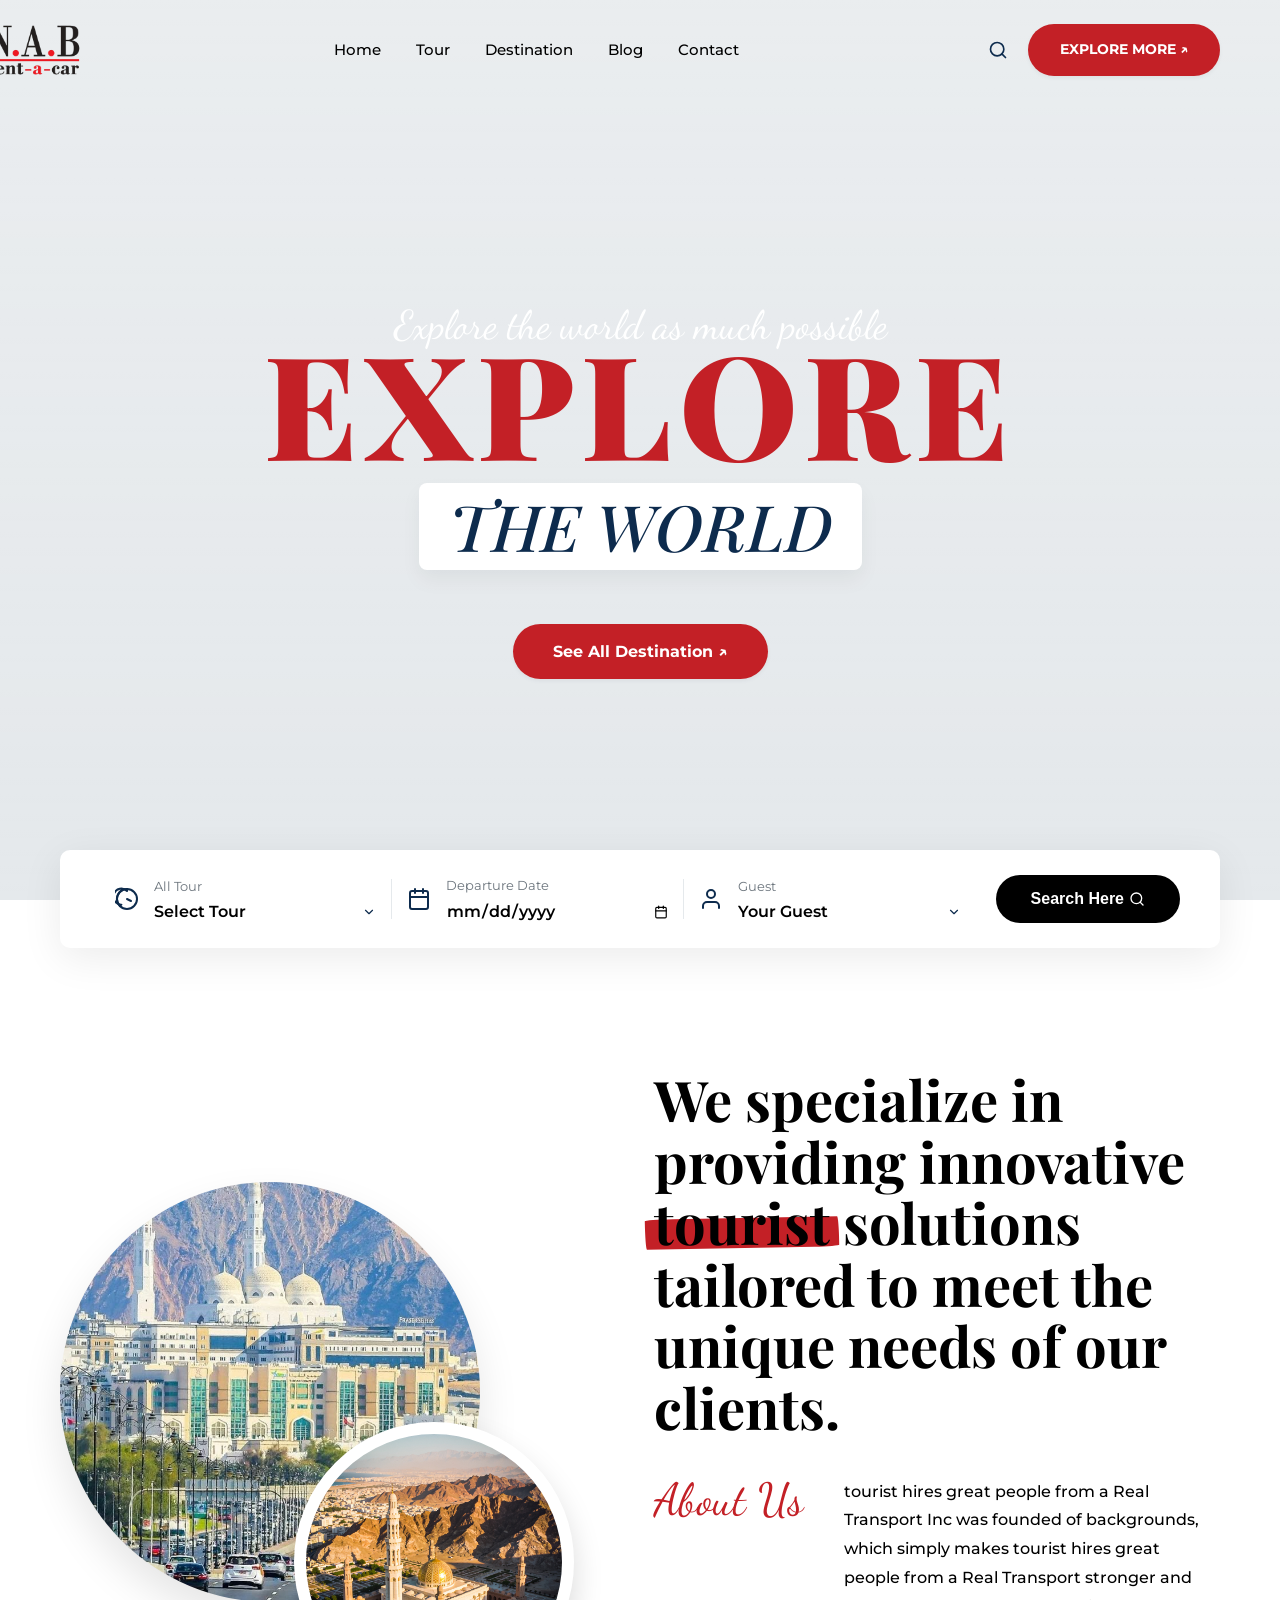
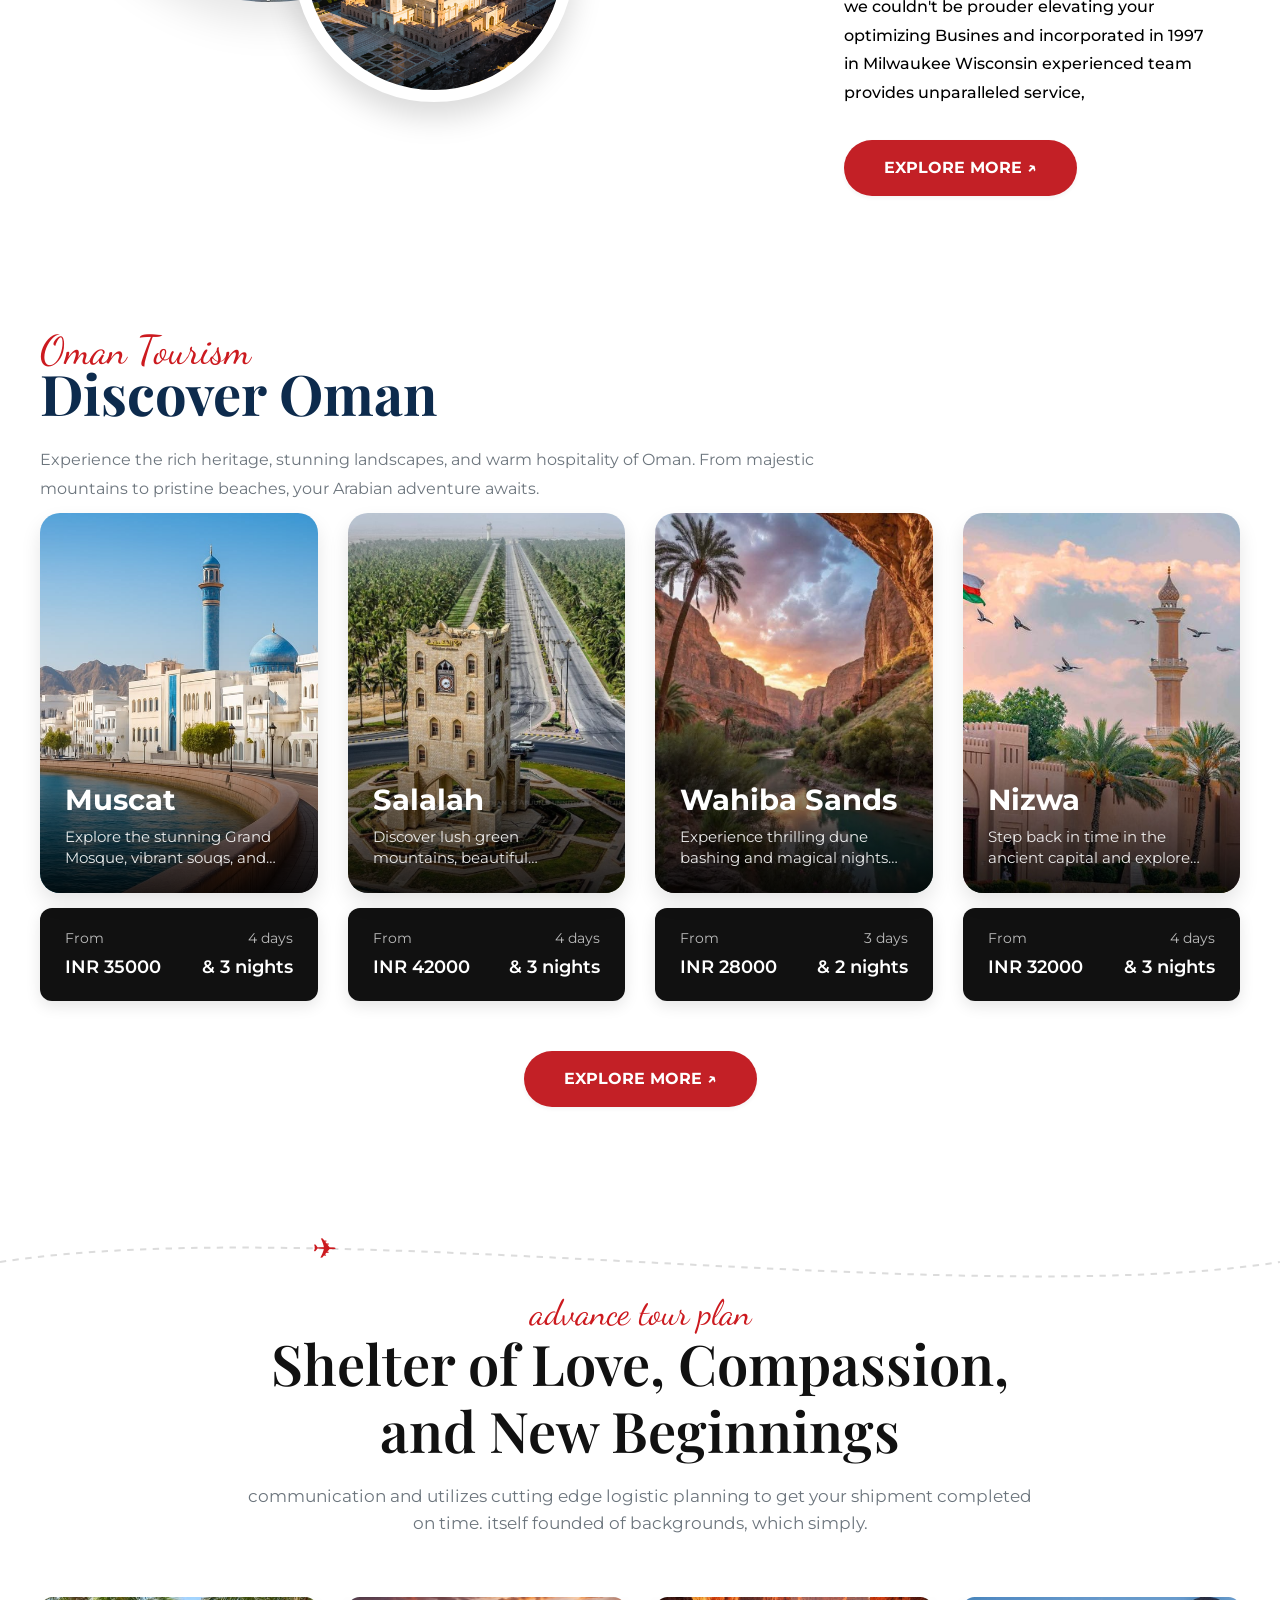
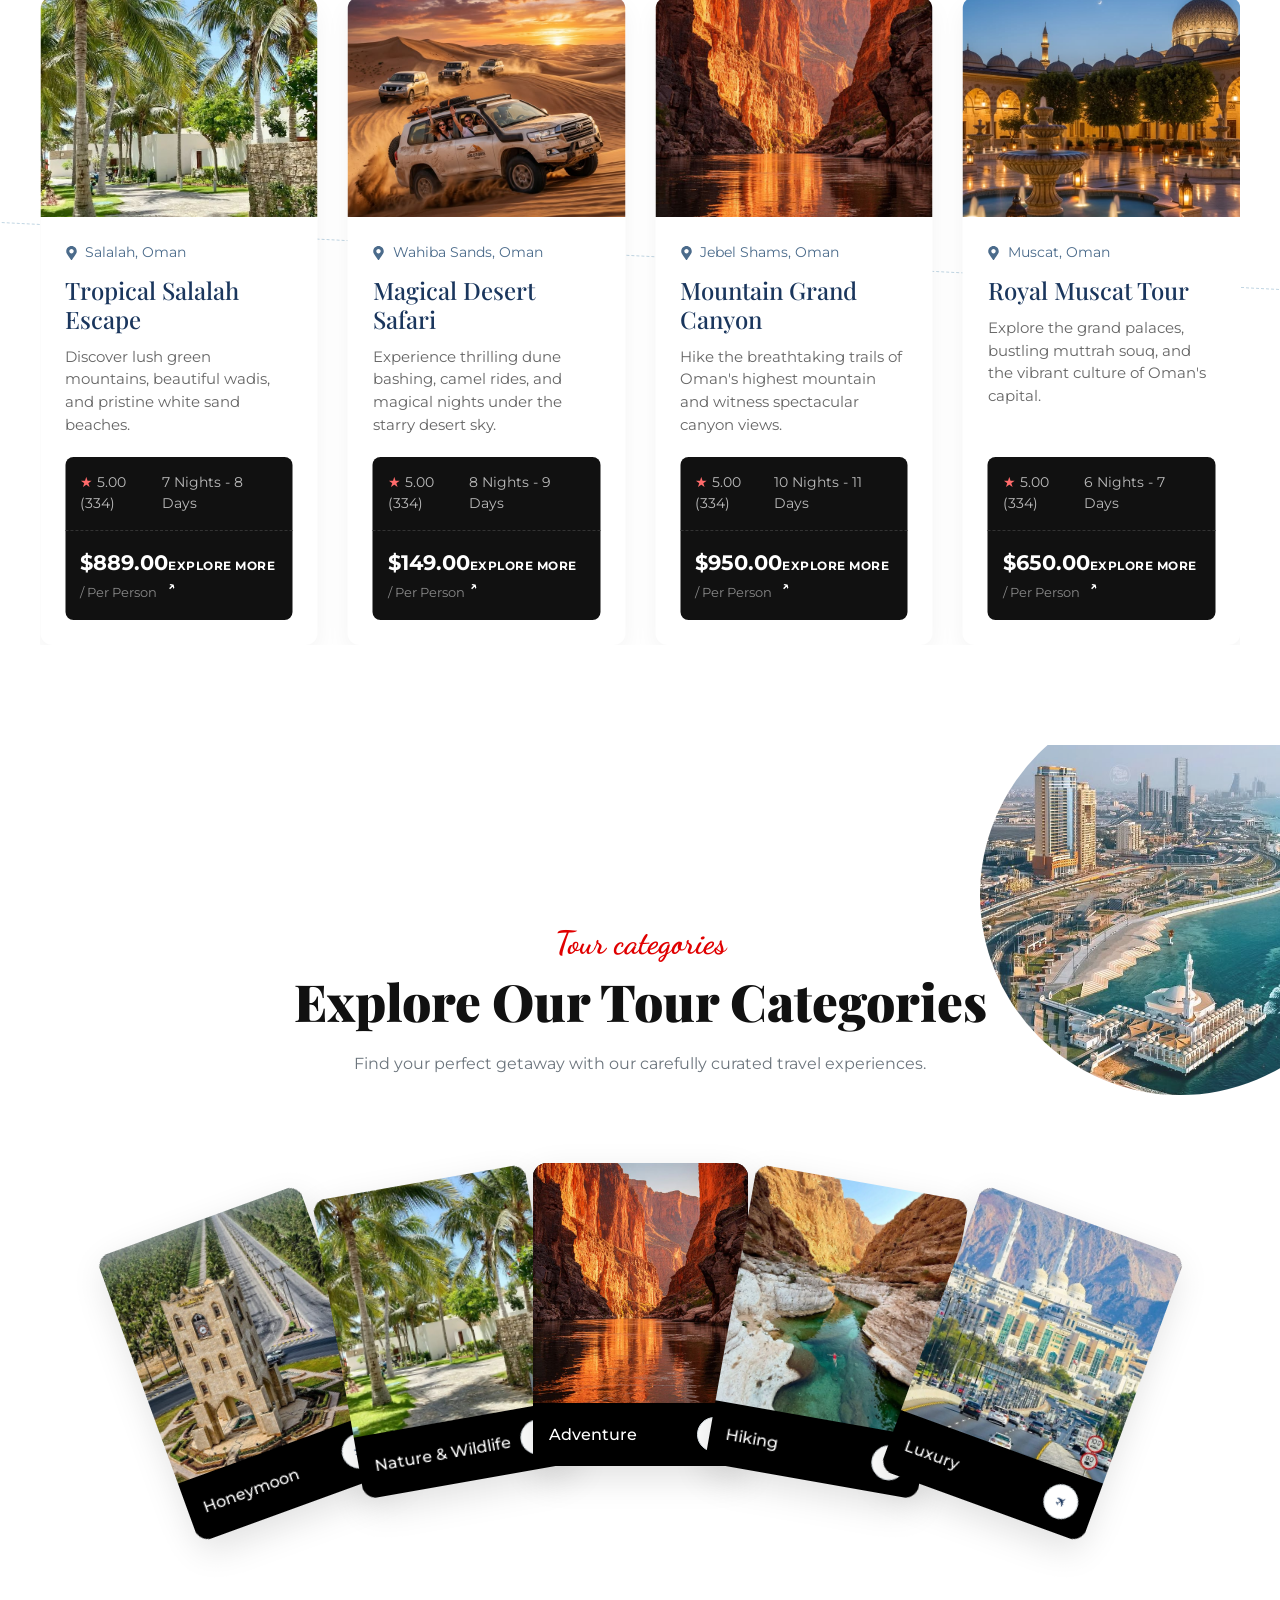
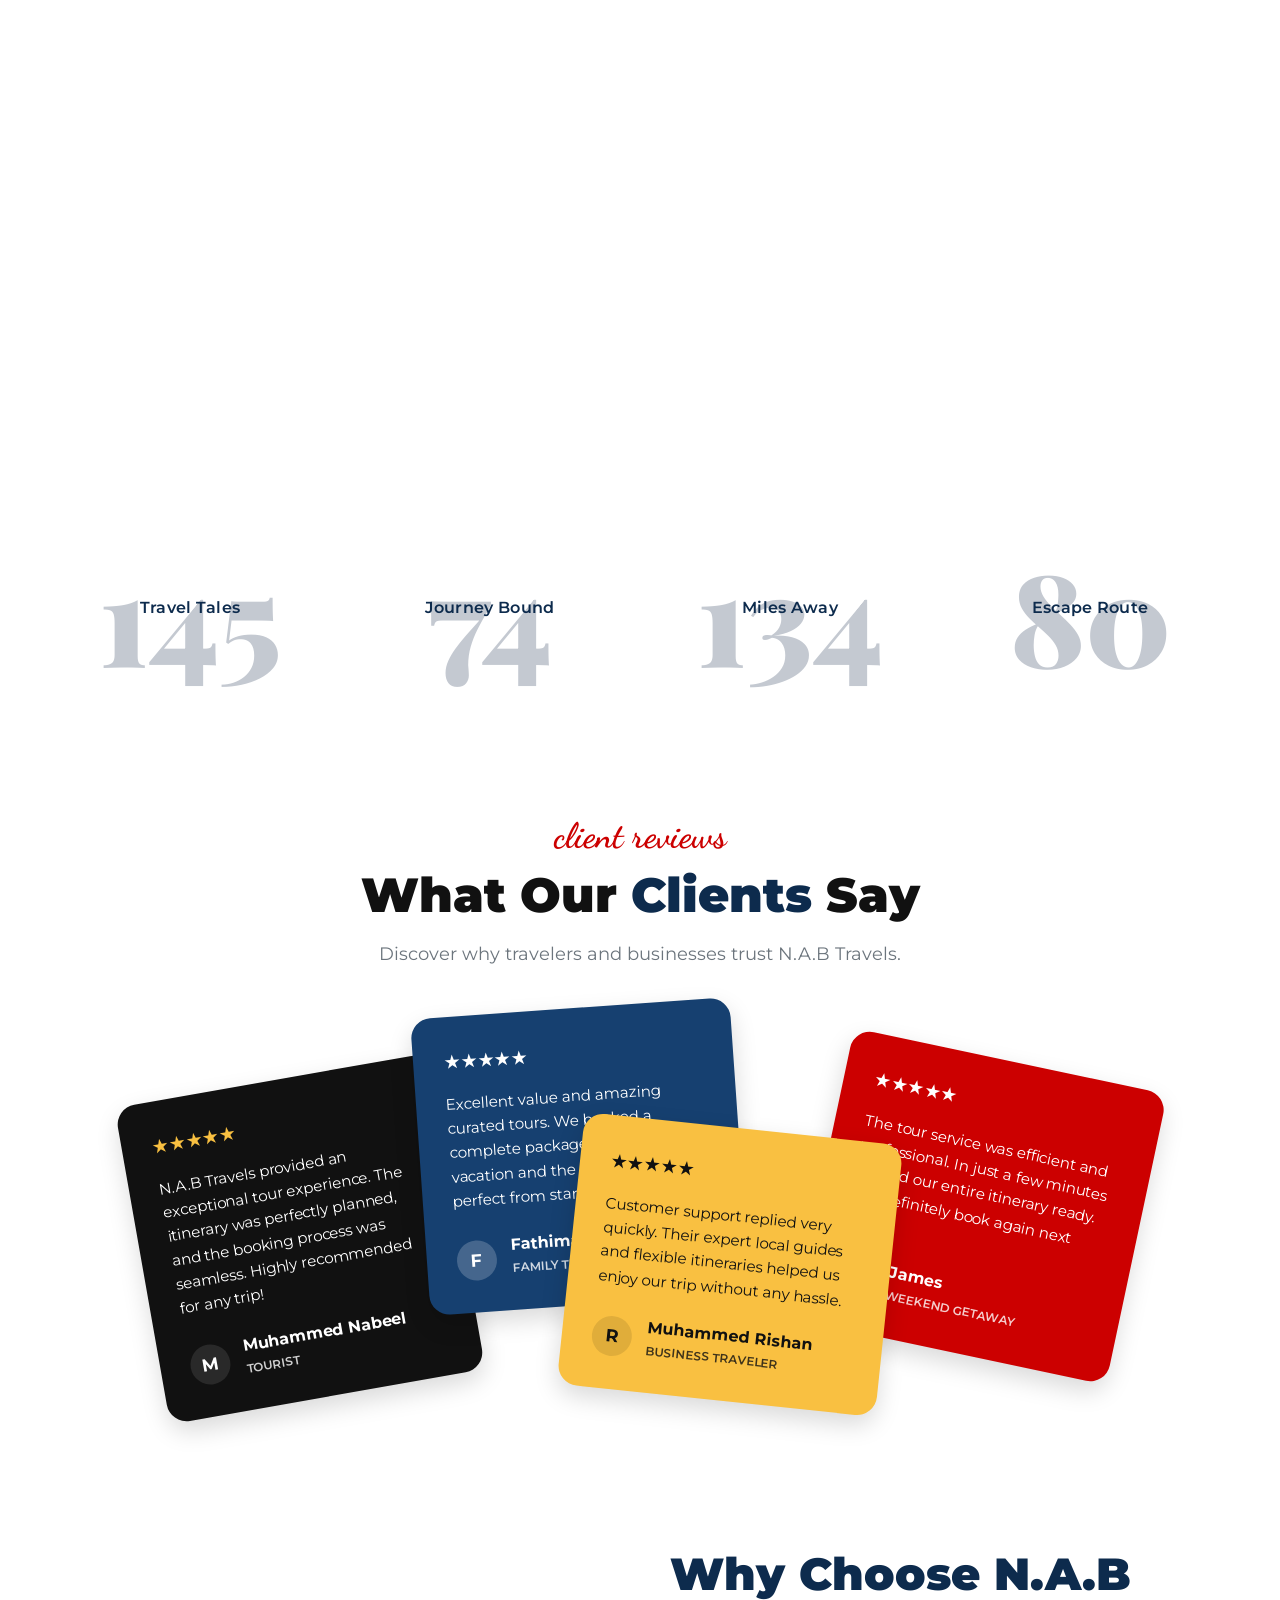
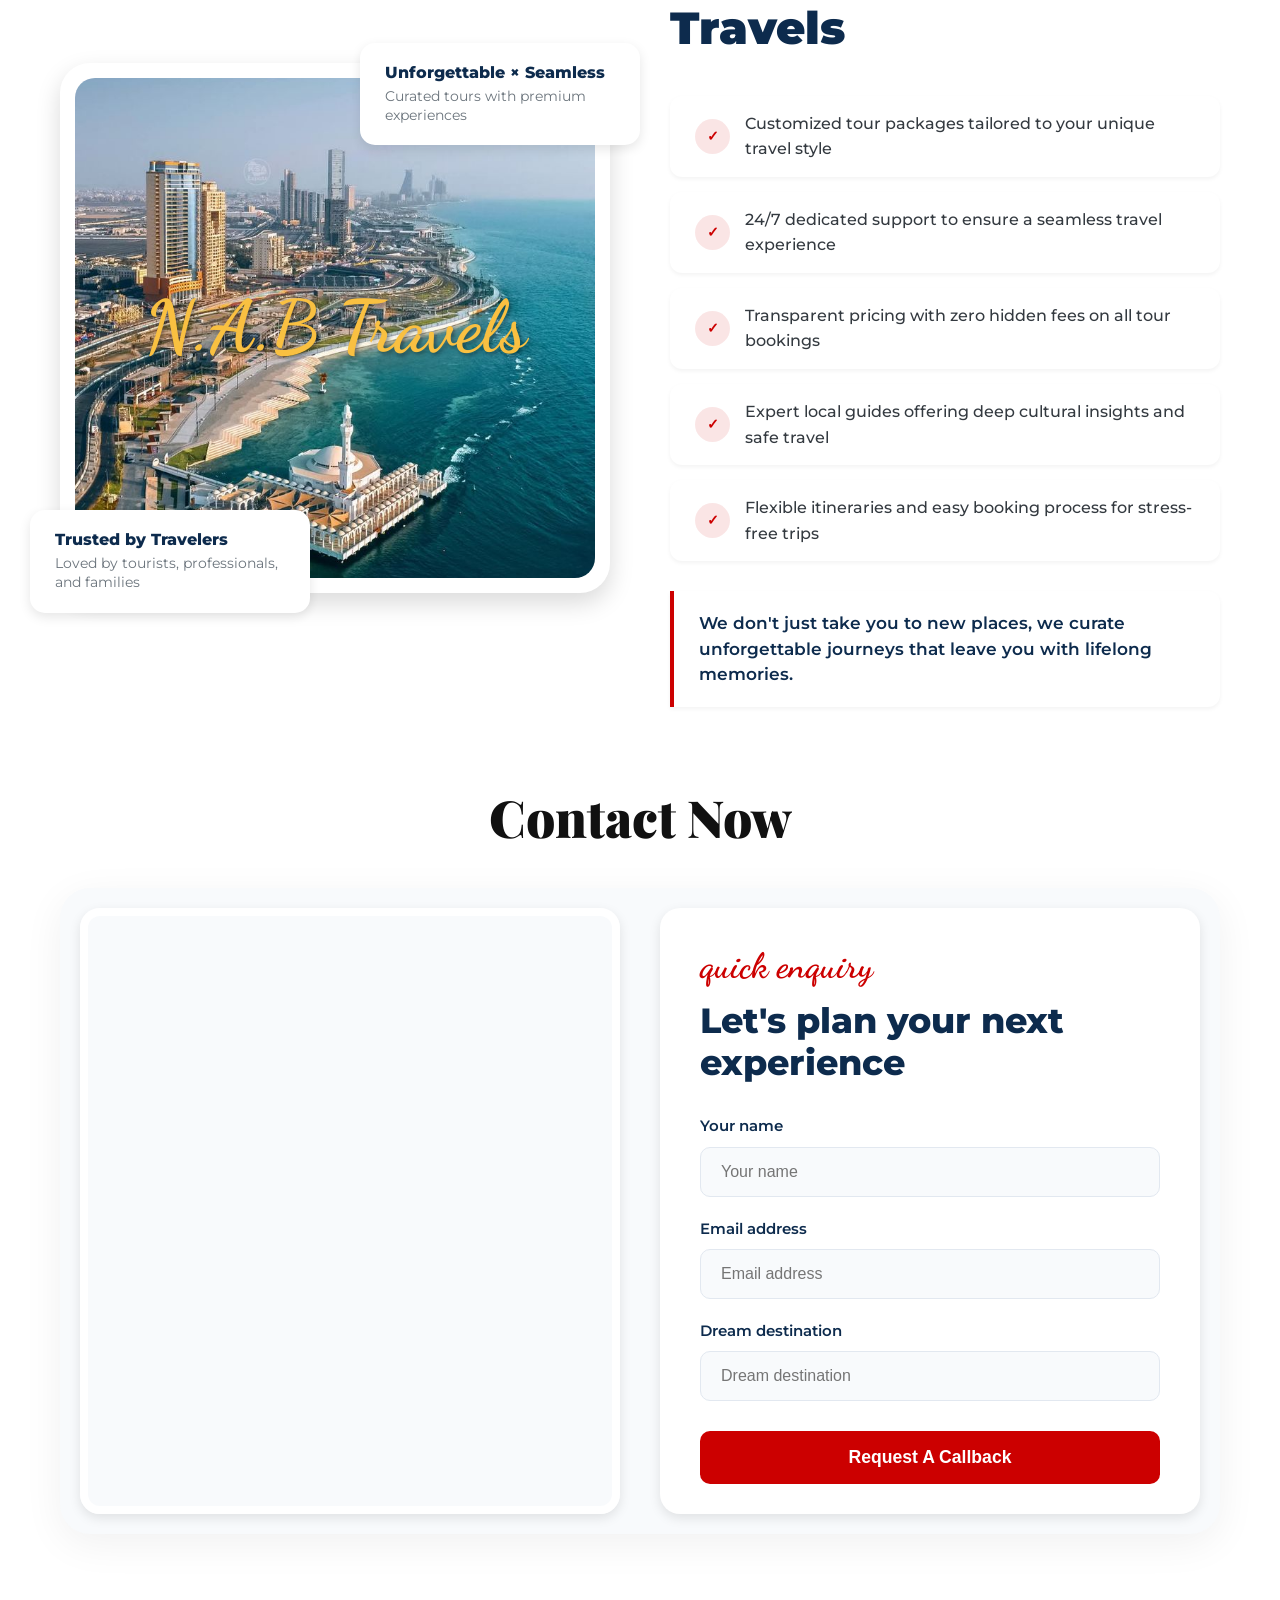
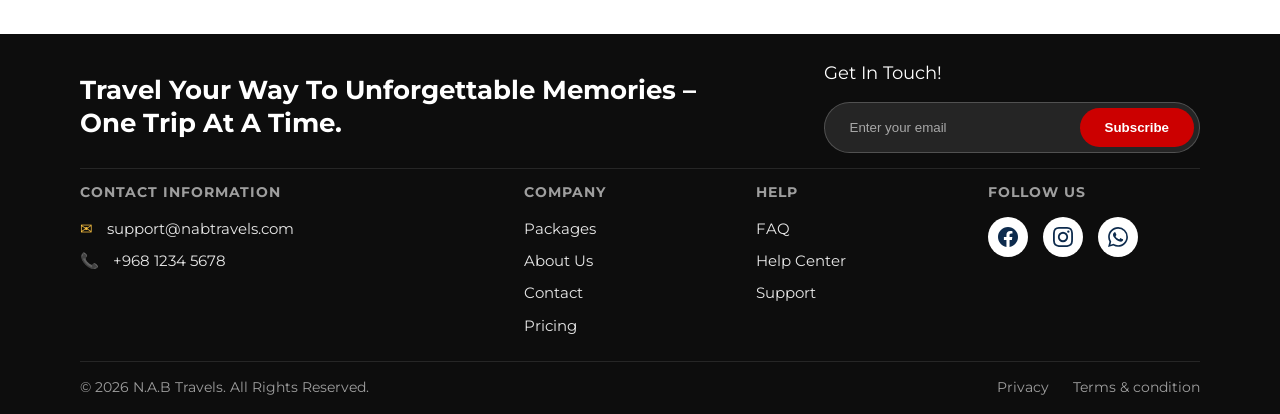
==== index.html @ 7db88192 "Initial commit" ====
<!DOCTYPE html>
<html lang="en">

<head>
    <meta charset="UTF-8">
    <meta name="viewport" content="width=device-width, initial-scale=1.0">
    <title>N.A.B Rent-A-Car | Premium Car Rentals</title>
    <meta name="description" content="N.A.B Rent-A-Car provides premium and reliable vehicle rental services.">

    <!-- Google Fonts -->
    <link rel="preconnect" href="https://fonts.googleapis.com">
    <link rel="preconnect" href="https://fonts.gstatic.com" crossorigin>
    <link
        href="https://fonts.googleapis.com/css2?family=Dancing+Script:wght@700&family=Playfair+Display:wght@700;900&family=Montserrat:wght@400;500;600;700;800&display=swap"
        rel="stylesheet">

    <!-- Custom CSS -->
    <link rel="stylesheet" href="https://cdn.jsdelivr.net/npm/swiper@11/swiper-bundle.min.css" />
    <link rel="stylesheet" href="style.css">
</head>

<body>

    <!-- Preloader -->
    <div id="preloader" class="preloader">
        <div class="preloader-content">
            <div class="plane-container">
                <!-- Place your real airplane image here and name it plane.png -->
                <img src="video/image/air.png" alt="Landing Plane" class="landing-plane">
            </div>
            <h2 class="model-text"><span class="text-red">NAB</span> <span class="text-black">TRAVELS</span></h2>
            <div class="loader-line"></div>
        </div>
    </div>

    <!-- Navigation -->
    <nav class="navbar" id="navbar">
        <div class="container nav-container">
            <a href="#home" class="logo">
                <img src="video/image/nab logo.png" alt="NAB Logo" class="logo-img">
            </a>

            <ul class="nav-links">
                <li><a href="#home">Home</a></li>
                <li><a href="#tour">Tour</a></li>
                <li><a href="#destination">Destination</a></li>
                <li><a href="#blog">Blog</a></li>
                <li><a href="#contact">Contact</a></li>
            </ul>

            <div class="nav-actions">
                <button class="search-icon" aria-label="Search">
                    <svg viewBox="0 0 24 24" width="20" height="20" stroke="currentColor" stroke-width="2" fill="none"
                        stroke-linecap="round" stroke-linejoin="round">
                        <circle cx="11" cy="11" r="8"></circle>
                        <line x1="21" y1="21" x2="16.65" y2="16.65"></line>
                    </svg>
                </button>
                <a href="#explore" class="btn btn-pill-white">EXPLORE MORE ↗</a>
                <div class="hamburger" id="hamburger">
                    <span></span>
                    <span></span>
                    <span></span>
                </div>
            </div>
        </div>
    </nav>

    <!-- Hero Section -->
    <section class="hero" id="home">
        <!-- Background Video -->
        <video class="hero-bg" autoplay muted loop playsinline>
            <source src="video/nbn.mp4" type="video/mp4">
        </video>
        <div class="hero-overlay"></div>

        <div class="container hero-content text-center">
            <h3 class="hero-subtitle">Explore the world as much possible</h3>
            <div class="hero-title-wrapper">
                <h1 class="hero-title">EXPLORE</h1>
                <div class="hero-title-box">
                    <h2>THE WORLD</h2>
                </div>
            </div>
            <a href="#destinations" class="btn btn-pill-red mt-4">See All Destination ↗</a>
        </div>
    </section>

    <!-- Tour Search Section -->
    <div class="search-bar-wrapper container">
        <form class="search-form">
            <div class="search-field">
                <div class="field-icon">
                    <svg viewBox="0 0 24 24" width="24" height="24" stroke="var(--color-primary)" stroke-width="2"
                        fill="none" stroke-linecap="round" stroke-linejoin="round">
                        <path d="M2 12a10 10 0 1 0 20 0 10 10 0 0 0-20 0z"></path>
                        <path d="M12 2a10 10 0 0 0-7.07 17.07l1.42-1.42A8 8 0 1 1 12 4v-2z"></path>
                        <polyline points="12 12 16 14"></polyline>
                    </svg>
                </div>
                <div class="field-info">
                    <span class="field-label">All Tour</span>
                    <select class="field-select">
                        <option value="">Select Tour</option>
                        <option value="europe">Europe</option>
                        <option value="asia">Asia</option>
                    </select>
                </div>
            </div>

            <div class="search-divider"></div>

            <div class="search-field">
                <div class="field-icon">
                    <svg viewBox="0 0 24 24" width="24" height="24" stroke="var(--color-primary)" stroke-width="2"
                        fill="none" stroke-linecap="round" stroke-linejoin="round">
                        <rect x="3" y="4" width="18" height="18" rx="2" ry="2"></rect>
                        <line x1="16" y1="2" x2="16" y2="6"></line>
                        <line x1="8" y1="2" x2="8" y2="6"></line>
                        <line x1="3" y1="10" x2="21" y2="10"></line>
                    </svg>
                </div>
                <div class="field-info">
                    <span class="field-label">Departure Date</span>
                    <input type="date" class="field-input">
                </div>
            </div>

            <div class="search-divider"></div>

            <div class="search-field">
                <div class="field-icon">
                    <svg viewBox="0 0 24 24" width="24" height="24" stroke="var(--color-primary)" stroke-width="2"
                        fill="none" stroke-linecap="round" stroke-linejoin="round">
                        <path d="M20 21v-2a4 4 0 0 0-4-4H8a4 4 0 0 0-4 4v2"></path>
                        <circle cx="12" cy="7" r="4"></circle>
                    </svg>
                </div>
                <div class="field-info">
                    <span class="field-label">Guest</span>
                    <select class="field-select">
                        <option value="">Your Guest</option>
                        <option value="1">1 Person</option>
                        <option value="2">2 People</option>
                    </select>
                </div>
            </div>

            <div class="search-btn-container">
                <button type="submit" class="btn btn-pill-dark">Search Here <svg viewBox="0 0 24 24" width="16"
                        height="16" stroke="currentColor" stroke-width="2" fill="none" stroke-linecap="round"
                        stroke-linejoin="round" style="margin-left: 5px;">
                        <circle cx="11" cy="11" r="8"></circle>
                        <line x1="21" y1="21" x2="16.65" y2="16.65"></line>
                    </svg></button>
            </div>
        </form>
    </div>

    <!-- About Section -->
    <section class="about section-padding" id="about">
        <div class="container about-container">
            <!-- Left side: Images -->
            <div class="about-images">
                <div class="main-image-circle">
                    <!-- Put your main circle image here -->
                </div>
                <div class="sub-image-circle">
                    <!-- Put your sub circle image here -->
                </div>
            </div>

            <!-- Right side: Content -->
            <div class="about-content">
                <h2 class="about-title">
                    We specialize in providing innovative <span class="highlight-brush">tourist</span> solutions
                    tailored to meet the unique needs of our clients.
                </h2>

                <div class="about-details">
                    <div class="about-subtitle-wrapper">
                        <h3 class="about-subtitle">About Us</h3>
                    </div>
                    <div class="about-text">
                        <p>
                            tourist hires great people from a Real Transport Inc was founded of backgrounds, which
                            simply makes tourist hires great people from a Real Transport stronger and we couldn't be
                            prouder elevating your optimizing Busines and incorporated in 1997 in Milwaukee Wisconsin
                            experienced team provides unparalleled service,
                        </p>
                        <div class="about-action" style="margin-top: 2rem;">
                            <a href="#explore" class="btn btn-pill-red">EXPLORE MORE ↗</a>
                        </div>
                    </div>
                </div>
            </div>
        </div>
        </div>
    </section>

    <!-- Popular Destinations Section -->
    <section class="popular-destinations section-padding" id="destinations">
        <div class="destinations-grid-container">
            <div class="destinations-header">
                <div class="destinations-title-area">
                    <h3 class="destinations-subtitle">Oman Tourism</h3>
                    <h2 class="destinations-title">Discover Oman</h2>
                    <p class="destinations-text">
                        Experience the rich heritage, stunning landscapes, and warm hospitality of Oman. From majestic
                        mountains to pristine beaches, your Arabian adventure awaits.
                    </p>
                </div>
            </div>
        </div>

        <div class="destinations-grid-container">
            <div class="destinations-grid">
                <!-- Card 1 -->
                <div class="destination-card">
                    <div class="card-image-wrapper">
                        <img src="video/image/Oman Muscat seaside morning 🌊.jpg" alt="Muscat">
                        <div class="card-overlay-content">
                            <h4 class="card-title">Muscat</h4>
                            <p class="card-desc">Explore the stunning Grand Mosque, vibrant souqs, and coastal beauty.
                            </p>
                        </div>
                    </div>
                    <div class="card-info-box">
                        <div class="price-info">
                            <span class="label">From</span>
                            <span class="value">INR 35000</span>
                        </div>
                        <div class="duration-info">
                            <span class="label">4 days</span>
                            <span class="value">& 3 nights</span>
                        </div>
                    </div>
                </div>

                <!-- Card 2 -->
                <div class="destination-card">
                    <div class="card-image-wrapper">
                        <img src="video/image/In Salalah.jpg" alt="Salalah">
                        <div class="card-overlay-content">
                            <h4 class="card-title">Salalah</h4>
                            <p class="card-desc">Discover lush green mountains, beautiful waterfalls, and white sand
                                beaches.</p>
                        </div>
                    </div>
                    <div class="card-info-box">
                        <div class="price-info">
                            <span class="label">From</span>
                            <span class="value">INR 42000</span>
                        </div>
                        <div class="duration-info">
                            <span class="label">4 days</span>
                            <span class="value">& 3 nights</span>
                        </div>
                    </div>
                </div>

                <!-- Card 3 -->
                <div class="destination-card">
                    <div class="card-image-wrapper">
                        <img src="video/image/download (14).jpg" alt="Wahiba Sands">
                        <div class="card-overlay-content">
                            <h4 class="card-title">Wahiba Sands</h4>
                            <p class="card-desc">Experience thrilling dune bashing and magical nights under the stars.
                            </p>
                        </div>
                    </div>
                    <div class="card-info-box">
                        <div class="price-info">
                            <span class="label">From</span>
                            <span class="value">INR 28000</span>
                        </div>
                        <div class="duration-info">
                            <span class="label">3 days</span>
                            <span class="value">& 2 nights</span>
                        </div>
                    </div>
                </div>

                <!-- Card 4 -->
                <div class="destination-card">
                    <div class="card-image-wrapper">
                        <img src="video/image/Nizwa.jpg" alt="Nizwa">
                        <div class="card-overlay-content">
                            <h4 class="card-title">Nizwa</h4>
                            <p class="card-desc">Step back in time in the ancient capital and explore historic forts.
                            </p>
                        </div>
                    </div>
                    <div class="card-info-box">
                        <div class="price-info">
                            <span class="label">From</span>
                            <span class="value">INR 32000</span>
                        </div>
                        <div class="duration-info">
                            <span class="label">4 days</span>
                            <span class="value">& 3 nights</span>
                        </div>
                    </div>
                </div>


            </div>
        </div>

        <div class="container">
            <div class="destinations-action" style="text-align: center; margin-top: 50px;">
                <a href="#all-destinations" class="btn btn-pill-red">EXPLORE MORE ↗</a>
            </div>
        </div>
        </div>
    </section>

    <!-- Advance Tour Plan Section -->
    <section class="advance-tour-plan section-padding" id="advance-tour">

        <!-- Flight Animation Divider -->
        <div class="flight-divider-container">
            <svg class="flight-path-svg" viewBox="0 0 1200 100" preserveAspectRatio="none">
                <path id="flight-curve" d="M 0,60 C 300,10 900,110 1200,60" fill="none" stroke="#dcdcdc"
                    stroke-width="2" stroke-dasharray="6,6" />
                <text font-size="28" fill="#cc1a1f" text-anchor="middle" dominant-baseline="central">
                    ✈
                    <animateMotion dur="12s" repeatCount="indefinite" rotate="auto" keyPoints="0;1" keyTimes="0;1">
                        <mpath href="#flight-curve" />
                    </animateMotion>
                </text>
            </svg>
        </div>

        <div class="container" style="text-align: center;">
            <div class="advance-header">
                <h3 class="advance-subtitle">advance tour plan</h3>
                <h2 class="advance-title">Shelter of Love, Compassion,<br>and New Beginnings</h2>
                <p class="advance-text">
                    communication and utilizes cutting edge logistic planning to get your shipment completed<br>
                    on time. itself founded of backgrounds, which simply.
                </p>
            </div>
        </div>

        <div class="advance-grid-wrapper">
            <div class="advance-dotted-line"></div>
            <div class="swiper advance-swiper">
                <div class="swiper-wrapper advance-grid">
                    <!-- Card 1 -->
                    <div class="swiper-slide advance-card">
                        <img src="video/image/muscutro.jpg" alt="Royal Muscat Tour">
                        <div class="advance-card-body">
                            <div class="advance-location">
                                <svg width="12" height="14" viewBox="0 0 384 512" fill="currentColor"
                                    xmlns="http://www.w3.org/2000/svg">
                                    <path
                                        d="M172.268 501.67C26.97 291.031 0 269.413 0 192 0 85.961 85.961 0 192 0s192 85.961 192 192c0 77.413-26.97 99.031-172.268 309.67-9.535 13.774-29.93 13.773-39.464 0zM192 272c44.183 0 80-35.817 80-80s-35.817-80-80-80-80 35.817-80 80 35.817 80 80 80z" />
                                </svg>
                                Muscat, Oman
                            </div>
                            <h4 class="advance-card-title">Royal Muscat Tour</h4>
                            <p class="advance-card-desc">Explore the grand palaces, bustling muttrah souq, and the
                                vibrant culture of Oman's capital.</p>

                            <div class="advance-info-box">
                                <div class="advance-meta">
                                    <span class="rating">
                                        <span style="color: #ff6b6b;">★</span> 5.00 (334)
                                    </span>
                                    <span class="duration">6 Nights - 7 Days</span>
                                </div>

                                <div class="advance-footer">
                                    <div class="advance-price">
                                        <strong>$650.00</strong>
                                        <span>/ Per Person</span>
                                    </div>
                                    <a href="#" class="advance-explore">EXPLORE MORE ↗</a>
                                </div>
                            </div>
                        </div>
                    </div>

                    <!-- Card 2 -->
                    <div class="swiper-slide advance-card">
                        <img src="video/image/tropical.jpg" alt="Tropical Salalah Escape">
                        <div class="advance-card-body">
                            <div class="advance-location">
                                <svg width="12" height="14" viewBox="0 0 384 512" fill="currentColor"
                                    xmlns="http://www.w3.org/2000/svg">
                                    <path
                                        d="M172.268 501.67C26.97 291.031 0 269.413 0 192 0 85.961 85.961 0 192 0s192 85.961 192 192c0 77.413-26.97 99.031-172.268 309.67-9.535 13.774-29.93 13.773-39.464 0zM192 272c44.183 0 80-35.817 80-80s-35.817-80-80-80-80 35.817-80 80 35.817 80 80 80z" />
                                </svg>
                                Salalah, Oman
                            </div>
                            <h4 class="advance-card-title">Tropical Salalah Escape</h4>
                            <p class="advance-card-desc">Discover lush green mountains, beautiful wadis, and pristine
                                white sand beaches.</p>

                            <div class="advance-info-box">
                                <div class="advance-meta">
                                    <span class="rating">
                                        <span style="color: #ff6b6b;">★</span> 5.00 (334)
                                    </span>
                                    <span class="duration">7 Nights - 8 Days</span>
                                </div>

                                <div class="advance-footer">
                                    <div class="advance-price">
                                        <strong>$889.00</strong>
                                        <span>/ Per Person</span>
                                    </div>
                                    <a href="#" class="advance-explore">EXPLORE MORE ↗</a>
                                </div>
                            </div>
                        </div>
                    </div>

                    <!-- Card 3 -->
                    <div class="swiper-slide advance-card">
                        <img src="video/image/magical.jpg" alt="Magical Desert Safari">
                        <div class="advance-card-body">
                            <div class="advance-location">
                                <svg width="12" height="14" viewBox="0 0 384 512" fill="currentColor"
                                    xmlns="http://www.w3.org/2000/svg">
                                    <path
                                        d="M172.268 501.67C26.97 291.031 0 269.413 0 192 0 85.961 85.961 0 192 0s192 85.961 192 192c0 77.413-26.97 99.031-172.268 309.67-9.535 13.774-29.93 13.773-39.464 0zM192 272c44.183 0 80-35.817 80-80s-35.817-80-80-80-80 35.817-80 80 35.817 80 80 80z" />
                                </svg>
                                Wahiba Sands, Oman
                            </div>
                            <h4 class="advance-card-title">Magical Desert Safari</h4>
                            <p class="advance-card-desc">Experience thrilling dune bashing, camel rides, and magical
                                nights under the starry desert sky.</p>

                            <div class="advance-info-box">
                                <div class="advance-meta">
                                    <span class="rating">
                                        <span style="color: #ff6b6b;">★</span> 5.00 (334)
                                    </span>
                                    <span class="duration">8 Nights - 9 Days</span>
                                </div>

                                <div class="advance-footer">
                                    <div class="advance-price">
                                        <strong>$149.00</strong>
                                        <span>/ Per Person</span>
                                    </div>
                                    <a href="#" class="advance-explore">EXPLORE MORE ↗</a>
                                </div>
                            </div>
                        </div>
                    </div>

                    <!-- Card 4 -->
                    <div class="swiper-slide advance-card">
                        <img src="video/image/mountain.jpg" alt="Mountain Grand Canyon">
                        <div class="advance-card-body">
                            <div class="advance-location">
                                <svg width="12" height="14" viewBox="0 0 384 512" fill="currentColor"
                                    xmlns="http://www.w3.org/2000/svg">
                                    <path
                                        d="M172.268 501.67C26.97 291.031 0 269.413 0 192 0 85.961 85.961 0 192 0s192 85.961 192 192c0 77.413-26.97 99.031-172.268 309.67-9.535 13.774-29.93 13.773-39.464 0zM192 272c44.183 0 80-35.817 80-80s-35.817-80-80-80-80 35.817-80 80 35.817 80 80 80z" />
                                </svg>
                                Jebel Shams, Oman
                            </div>
                            <h4 class="advance-card-title">Mountain Grand Canyon</h4>
                            <p class="advance-card-desc">Hike the breathtaking trails of Oman's highest mountain and
                                witness spectacular canyon views.</p>

                            <div class="advance-info-box">
                                <div class="advance-meta">
                                    <span class="rating">
                                        <span style="color: #ff6b6b;">★</span> 5.00 (334)
                                    </span>
                                    <span class="duration">10 Nights - 11 Days</span>
                                </div>

                                <div class="advance-footer">
                                    <div class="advance-price">
                                        <strong>$950.00</strong>
                                        <span>/ Per Person</span>
                                    </div>
                                    <a href="#" class="advance-explore">EXPLORE MORE ↗</a>
                                </div>
                            </div>
                        </div>
                    </div>



                    <!-- Duplicated Cards for Sliding Animation -->

                    <!-- Card 1 -->
                    <div class="swiper-slide advance-card">
                        <img src="video/image/muscutro.jpg" alt="Royal Muscat Tour">
                        <div class="advance-card-body">
                            <div class="advance-location">
                                <svg width="12" height="14" viewBox="0 0 384 512" fill="currentColor"
                                    xmlns="http://www.w3.org/2000/svg">
                                    <path
                                        d="M172.268 501.67C26.97 291.031 0 269.413 0 192 0 85.961 85.961 0 192 0s192 85.961 192 192c0 77.413-26.97 99.031-172.268 309.67-9.535 13.774-29.93 13.773-39.464 0zM192 272c44.183 0 80-35.817 80-80s-35.817-80-80-80-80 35.817-80 80 35.817 80 80 80z" />
                                </svg>
                                Muscat, Oman
                            </div>
                            <h4 class="advance-card-title">Royal Muscat Tour</h4>
                            <p class="advance-card-desc">Explore the grand palaces, bustling muttrah souq, and the
                                vibrant culture of Oman's capital.</p>

                            <div class="advance-info-box">
                                <div class="advance-meta">
                                    <span class="rating">
                                        <span style="color: #ff6b6b;">★</span> 5.00 (334)
                                    </span>
                                    <span class="duration">6 Nights - 7 Days</span>
                                </div>

                                <div class="advance-footer">
                                    <div class="advance-price">
                                        <strong>$650.00</strong>
                                        <span>/ Per Person</span>
                                    </div>
                                    <a href="#" class="advance-explore">EXPLORE MORE ↗</a>
                                </div>
                            </div>
                        </div>
                    </div>

                    <!-- Card 2 -->
                    <div class="swiper-slide advance-card">
                        <img src="video/image/tropical.jpg" alt="Tropical Salalah Escape">
                        <div class="advance-card-body">
                            <div class="advance-location">
                                <svg width="12" height="14" viewBox="0 0 384 512" fill="currentColor"
                                    xmlns="http://www.w3.org/2000/svg">
                                    <path
                                        d="M172.268 501.67C26.97 291.031 0 269.413 0 192 0 85.961 85.961 0 192 0s192 85.961 192 192c0 77.413-26.97 99.031-172.268 309.67-9.535 13.774-29.93 13.773-39.464 0zM192 272c44.183 0 80-35.817 80-80s-35.817-80-80-80-80 35.817-80 80 35.817 80 80 80z" />
                                </svg>
                                Salalah, Oman
                            </div>
                            <h4 class="advance-card-title">Tropical Salalah Escape</h4>
                            <p class="advance-card-desc">Discover lush green mountains, beautiful wadis, and pristine
                                white sand beaches.</p>

                            <div class="advance-info-box">
                                <div class="advance-meta">
                                    <span class="rating">
                                        <span style="color: #ff6b6b;">★</span> 5.00 (334)
                                    </span>
                                    <span class="duration">7 Nights - 8 Days</span>
                                </div>

                                <div class="advance-footer">
                                    <div class="advance-price">
                                        <strong>$889.00</strong>
                                        <span>/ Per Person</span>
                                    </div>
                                    <a href="#" class="advance-explore">EXPLORE MORE ↗</a>
                                </div>
                            </div>
                        </div>
                    </div>

                    <!-- Card 3 -->
                    <div class="swiper-slide advance-card">
                        <img src="video/image/magical.jpg" alt="Magical Desert Safari">
                        <div class="advance-card-body">
                            <div class="advance-location">
                                <svg width="12" height="14" viewBox="0 0 384 512" fill="currentColor"
                                    xmlns="http://www.w3.org/2000/svg">
                                    <path
                                        d="M172.268 501.67C26.97 291.031 0 269.413 0 192 0 85.961 85.961 0 192 0s192 85.961 192 192c0 77.413-26.97 99.031-172.268 309.67-9.535 13.774-29.93 13.773-39.464 0zM192 272c44.183 0 80-35.817 80-80s-35.817-80-80-80-80 35.817-80 80 35.817 80 80 80z" />
                                </svg>
                                Wahiba Sands, Oman
                            </div>
                            <h4 class="advance-card-title">Magical Desert Safari</h4>
                            <p class="advance-card-desc">Experience thrilling dune bashing, camel rides, and magical
                                nights under the starry desert sky.</p>

                            <div class="advance-info-box">
                                <div class="advance-meta">
                                    <span class="rating">
                                        <span style="color: #ff6b6b;">★</span> 5.00 (334)
                                    </span>
                                    <span class="duration">8 Nights - 9 Days</span>
                                </div>

                                <div class="advance-footer">
                                    <div class="advance-price">
                                        <strong>$149.00</strong>
                                        <span>/ Per Person</span>
                                    </div>
                                    <a href="#" class="advance-explore">EXPLORE MORE ↗</a>
                                </div>
                            </div>
                        </div>
                    </div>

                    <!-- Card 4 -->
                    <div class="swiper-slide advance-card">
                        <img src="video/image/mountain.jpg" alt="Mountain Grand Canyon">
                        <div class="advance-card-body">
                            <div class="advance-location">
                                <svg width="12" height="14" viewBox="0 0 384 512" fill="currentColor"
                                    xmlns="http://www.w3.org/2000/svg">
                                    <path
                                        d="M172.268 501.67C26.97 291.031 0 269.413 0 192 0 85.961 85.961 0 192 0s192 85.961 192 192c0 77.413-26.97 99.031-172.268 309.67-9.535 13.774-29.93 13.773-39.464 0zM192 272c44.183 0 80-35.817 80-80s-35.817-80-80-80-80 35.817-80 80 35.817 80 80 80z" />
                                </svg>
                                Jebel Shams, Oman
                            </div>
                            <h4 class="advance-card-title">Mountain Grand Canyon</h4>
                            <p class="advance-card-desc">Hike the breathtaking trails of Oman's highest mountain and
                                witness spectacular canyon views.</p>

                            <div class="advance-info-box">
                                <div class="advance-meta">
                                    <span class="rating">
                                        <span style="color: #ff6b6b;">★</span> 5.00 (334)
                                    </span>
                                    <span class="duration">10 Nights - 11 Days</span>
                                </div>

                                <div class="advance-footer">
                                    <div class="advance-price">
                                        <strong>$950.00</strong>
                                        <span>/ Per Person</span>
                                    </div>
                                    <a href="#" class="advance-explore">EXPLORE MORE ↗</a>
                                </div>
                            </div>
                        </div>
    </section>

    <!-- Scroll wrapper gives scroll "room" for the sticky animation -->
    <div class="cat-scroll-wrapper" id="catScrollWrapper">
        <section class="tour-categories-section" id="catSection">

            <!-- Top Right Decorative Background -->
            <div class="cat-bg-decorative">
                <img src="video/image/mus.jpg" alt="Decorative background">
            </div>

            <div class="container" style="text-align: center; position: relative; z-index: 2;">
                <div class="cat-header">
                    <h3 class="cat-subtitle">Tour categories</h3>
                    <h2 class="cat-title">Explore Our Tour Categories</h2>
                    <p class="cat-text">
                        Find your perfect getaway with our carefully curated travel experiences.
                    </p>
                </div>

                <!-- Single set of cards that morph from fan → grid via scroll -->
                <div class="cat-morph-stage" id="catMorphStage">
                    <div class="cat-morph-card" id="mCard1" data-label="Honeymoon">
                        <div class="cat-morph-img"><img src="video/image/In Salalah.jpg" alt="Honeymoon"></div>
                        <div class="cat-morph-label">
                            <h4>Honeymoon</h4>
                            <a href="#" class="cat-icon-link"><span>✈</span></a>
                        </div>
                    </div>
                    <div class="cat-morph-card" id="mCard2" data-label="Nature & Wildlife">
                        <div class="cat-morph-img"><img src="video/image/tropical.jpg" alt="Nature & Wildlife"></div>
                        <div class="cat-morph-label">
                            <h4>Nature & Wildlife</h4>
                            <a href="#" class="cat-icon-link"><span>✈</span></a>
                        </div>
                    </div>
                    <div class="cat-morph-card" id="mCard3" data-label="Adventure">
                        <div class="cat-morph-img"><img src="video/image/mountain.jpg" alt="Adventure"></div>
                        <div class="cat-morph-label">
                            <h4>Adventure</h4>
                            <a href="#" class="cat-icon-link"><span>✈</span></a>
                        </div>
                    </div>
                    <div class="cat-morph-card" id="mCard4" data-label="Hiking">
                        <div class="cat-morph-img"><img src="video/image/Best Photo Spots In Oman Wadi Shab.jpg"
                                alt="Hiking"></div>
                        <div class="cat-morph-label">
                            <h4>Hiking</h4>
                            <a href="#" class="cat-icon-link"><span>✈</span></a>
                        </div>
                    </div>
                    <div class="cat-morph-card" id="mCard5" data-label="Luxury">
                        <div class="cat-morph-img"><img src="video/image/abou5.jpg" alt="Luxury"></div>
                        <div class="cat-morph-label">
                            <h4>Luxury</h4>
                            <a href="#" class="cat-icon-link"><span>✈</span></a>
                        </div>
                    </div>
                </div>

            </div>
        </section>
    </div>

    <!-- Stats Counter Section -->
    <section class="stats-section">
        <div class="stats-grid">
            <div class="stats-item">
                <span class="stats-bg-num" data-target="145">0</span>
                <span class="stats-label">Travel Tales</span>
            </div>
            <div class="stats-item">
                <span class="stats-bg-num" data-target="74">0</span>
                <span class="stats-label">Journey Bound</span>
            </div>
            <div class="stats-item">
                <span class="stats-bg-num" data-target="134">0</span>
                <span class="stats-label">Miles Away</span>
            </div>
            <div class="stats-item">
                <span class="stats-bg-num" data-target="85">0</span>
                <span class="stats-label">Escape Route</span>
            </div>
        </div>
    </section>

    <!-- Client Reviews Section -->
    <section class="reviews-section">
        <div class="reviews-header text-center">
            <h3 class="reviews-cursive-heading">client reviews</h3>
            <h2 class="reviews-title">What Our <span class="highlight">Clients</span> Say</h2>
            <p class="reviews-subtitle">Discover why travelers and businesses trust N.A.B Travels.</p>
        </div>

        <div class="reviews-scatter-container">
            <!-- Card 1 -->
            <div class="review-card card-dark card-pos-1">
                <div class="r-stars-card">★★★★★</div>
                <p class="review-text">N.A.B Travels provided an exceptional tour experience. The itinerary was
                    perfectly planned, and the booking process was seamless. Highly recommended for any trip!</p>
                <div class="client-info">
                    <div class="client-avatar avatar-dark">M</div>
                    <div class="client-details">
                        <h4>Muhammed Nabeel</h4>
                        <span>TOURIST</span>
                    </div>
                </div>
            </div>
            <!-- Card 2 -->
            <div class="review-card card-primary card-pos-2">
                <div class="r-stars-card">★★★★★</div>
                <p class="review-text">Excellent value and amazing curated tours. We booked a complete package for our
                    family vacation and the experience was perfect from start to finish.</p>
                <div class="client-info">
                    <div class="client-avatar avatar-primary">F</div>
                    <div class="client-details">
                        <h4>Fathima Nidha</h4>
                        <span>FAMILY TRIP</span>
                    </div>
                </div>
            </div>
            <!-- Card 3 -->
            <div class="review-card card-accent card-pos-3">
                <div class="r-stars-card">★★★★★</div>
                <p class="review-text">Customer support replied very quickly. Their expert local guides and flexible
                    itineraries helped us enjoy our trip without any hassle.</p>
                <div class="client-info">
                    <div class="client-avatar avatar-accent">R</div>
                    <div class="client-details">
                        <h4>Muhammed Rishan</h4>
                        <span>BUSINESS TRAVELER</span>
                    </div>
                </div>
            </div>
            <!-- Card 4 -->
            <div class="review-card card-light card-pos-4">
                <div class="r-stars-card">★★★★★</div>
                <p class="review-text">The tour service was efficient and professional. In just a few minutes we had our
                    entire itinerary ready. Will definitely book again next time.</p>
                <div class="client-info">
                    <div class="client-avatar avatar-light">J</div>
                    <div class="client-details">
                        <h4>James</h4>
                        <span>WEEKEND GETAWAY</span>
                    </div>
                </div>
            </div>
        </div>
    </section>

    <!-- Why Choose Section -->
    <section class="why-choose-section">
        <div class="container why-choose-grid">
            <!-- Left Side: Image with Floating Badges -->
            <div class="wc-image-column">
                <div class="wc-image-wrapper">
                    <img src="video/image/mus.jpg" alt="Why Choose Us" class="wc-main-img">
                    <div class="wc-overlay-text">N.A.B Travels</div>

                    <div class="wc-float-badge badge-top-right">
                        <h4>Unforgettable × Seamless</h4>
                        <p>Curated tours with premium experiences</p>
                    </div>

                    <div class="wc-float-badge badge-bottom-left">
                        <h4>Trusted by Travelers</h4>
                        <p>Loved by tourists, professionals, and families</p>
                    </div>
                </div>
            </div>

            <!-- Right Side: Features List -->
            <div class="wc-content-column">
                <h2 class="wc-title">Why Choose N.A.B Travels</h2>

                <div class="wc-features">
                    <div class="wc-feature-card">
                        <div class="wc-icon">✓</div>
                        <p>Customized tour packages tailored to your unique travel style</p>
                    </div>
                    <div class="wc-feature-card">
                        <div class="wc-icon">✓</div>
                        <p>24/7 dedicated support to ensure a seamless travel experience</p>
                    </div>
                    <div class="wc-feature-card">
                        <div class="wc-icon">✓</div>
                        <p>Transparent pricing with zero hidden fees on all tour bookings</p>
                    </div>
                    <div class="wc-feature-card">
                        <div class="wc-icon">✓</div>
                        <p>Expert local guides offering deep cultural insights and safe travel</p>
                    </div>
                    <div class="wc-feature-card">
                        <div class="wc-icon">✓</div>
                        <p>Flexible itineraries and easy booking process for stress-free trips</p>
                    </div>
                </div>

                <div class="wc-quote-box">
                    We don't just take you to new places, we curate unforgettable journeys that leave you with lifelong
                    memories.
                </div>
            </div>
        </div>
    </section>

    <!-- Quick Enquiry Section -->
    <section class="enquiry-section">
        <div class="container">
            <h2 style="font-family: 'Playfair Display', serif; font-weight: 900; color: #111111; font-size: 3.2rem; text-align: center; margin-bottom: 40px; text-transform: capitalize;">Contact Now</h2>
            <div class="enquiry-outer-box">
                <div class="enquiry-grid">
                    <!-- Left Side: Map -->
                    <div class="enquiry-map-wrapper">
                        <iframe src="https://maps.google.com/maps?q=Oman&t=&z=6&ie=UTF8&iwloc=&output=embed"
                            width="100%" height="100%" style="border:0;" allowfullscreen="" loading="lazy"
                            referrerpolicy="no-referrer-when-downgrade"></iframe>
                    </div>

                    <!-- Right Side: Form -->
                    <div class="enquiry-form-wrapper">
                        <p class="enquiry-subtitle">quick enquiry</p>
                        <h2 class="enquiry-title">Let's plan your next experience</h2>

                        <form class="enquiry-form">
                            <div class="form-group">
                                <label for="eq_name">Your name</label>
                                <input type="text" id="eq_name" placeholder="Your name" required>
                            </div>

                            <div class="form-group">
                                <label for="eq_email">Email address</label>
                                <input type="email" id="eq_email" placeholder="Email address" required>
                            </div>

                            <div class="form-group">
                                <label for="eq_destination">Dream destination</label>
                                <input type="text" id="eq_destination" placeholder="Dream destination" required>
                            </div>

                            <button type="submit" class="btn-enquiry">Request A Callback</button>
                        </form>
                    </div>
                </div>
            </div>
        </div>
    </section>

    <!-- Main Footer -->
    <footer class="main-footer">
        <div class="container">
            <div class="footer-card">
                <!-- Top Section -->
                <div class="footer-top">
                    <div class="footer-slogan">
                        <h2>Travel Your Way To Unforgettable Memories &ndash;<br>One Trip At A Time.</h2>
                    </div>
                    <div class="footer-subscribe">
                        <p>Get In Touch!</p>
                        <form class="subscribe-form">
                            <input type="email" placeholder="Enter your email" required>
                            <button type="submit">Subscribe</button>
                        </form>
                    </div>
                </div>

                <!-- Middle Section -->
                <div class="footer-middle">
                    <div class="footer-col">
                        <h4>CONTACT INFORMATION</h4>
                        <ul class="contact-list">
                            <li><span class="icon">✉</span> support@nabtravels.com</li>
                            <li><span class="icon">📞</span> +968 1234 5678</li>
                        </ul>
                    </div>
                    <div class="footer-col">
                        <h4>COMPANY</h4>
                        <ul>
                            <li><a href="#">Packages</a></li>
                            <li><a href="#">About Us</a></li>
                            <li><a href="#">Contact</a></li>
                            <li><a href="#">Pricing</a></li>
                        </ul>
                    </div>
                    <div class="footer-col">
                        <h4>HELP</h4>
                        <ul>
                            <li><a href="#">FAQ</a></li>
                            <li><a href="#">Help Center</a></li>
                            <li><a href="#">Support</a></li>
                        </ul>
                    </div>
                    <div class="footer-col">
                        <h4>FOLLOW US</h4>
                        <div class="social-icons">
                            <a href="#" aria-label="Facebook"><svg width="20" height="20" viewBox="0 0 24 24"
                                    fill="currentColor">
                                    <path
                                        d="M24 12.073c0-6.627-5.373-12-12-12s-12 5.373-12 12c0 5.99 4.388 10.954 10.125 11.854v-8.385H7.078v-3.469h3.047V9.43c0-3.007 1.792-4.669 4.533-4.669 1.312 0 2.686.235 2.686.235v2.953H15.83c-1.491 0-1.956.925-1.956 1.874v2.25h3.328l-.532 3.469h-2.796v8.385C19.612 23.027 24 18.062 24 12.073z" />
                                </svg></a>
                            <a href="#" aria-label="Instagram"><svg width="20" height="20" viewBox="0 0 24 24"
                                    fill="currentColor">
                                    <path
                                        d="M12 2.163c3.204 0 3.584.012 4.85.07 3.252.148 4.771 1.691 4.919 4.919.058 1.265.069 1.645.069 4.849 0 3.205-.012 3.584-.069 4.849-.149 3.225-1.664 4.771-4.919 4.919-1.266.058-1.644.07-4.85.07-3.204 0-3.584-.012-4.849-.07-3.26-.149-4.771-1.699-4.919-4.92-.058-1.265-.07-1.644-.07-4.849 0-3.204.013-3.583.07-4.849.149-3.227 1.664-4.771 4.919-4.919 1.266-.057 1.645-.069 4.849-.069zM12 0C8.741 0 8.333.014 7.053.072 2.695.272.273 2.69.073 7.052.014 8.333 0 8.741 0 12c0 3.259.014 3.668.072 4.948.2 4.358 2.618 6.78 6.98 6.98C8.333 23.986 8.741 24 12 24c3.259 0 3.668-.014 4.948-.072 4.354-.2 6.782-2.618 6.979-6.98.059-1.28.073-1.689.073-4.948 0-3.259-.014-3.667-.072-4.947-.196-4.354-2.617-6.78-6.979-6.98C15.668.014 15.259 0 12 0zm0 5.838a6.162 6.162 0 100 12.324 6.162 6.162 0 000-12.324zM12 16c-2.21 0-4-1.79-4-4s1.79-4 4-4 4 1.79 4 4-1.79 4-4 4zm7.846-10.405a1.441 1.441 0 01-2.88 0 1.44 1.44 0 012.88 0z" />
                                </svg></a>
                            <a href="#" aria-label="WhatsApp"><svg width="20" height="20" viewBox="0 0 24 24"
                                    fill="currentColor">
                                    <path
                                        d="M17.472 14.382c-.297-.149-1.758-.867-2.03-.967-.273-.099-.471-.148-.67.15-.197.297-.767.966-.94 1.164-.173.199-.347.223-.644.075-.297-.15-1.255-.463-2.39-1.475-.883-.788-1.48-1.761-1.653-2.059-.173-.297-.018-.458.13-.606.134-.133.298-.347.446-.52.149-.174.198-.298.298-.497.099-.198.05-.371-.025-.52-.075-.149-.669-1.612-.916-2.207-.242-.579-.487-.5-.669-.51-.173-.008-.371-.01-.57-.01-.198 0-.52.074-.792.372-.272.297-1.04 1.016-1.04 2.479 0 1.462 1.065 2.875 1.213 3.074.149.198 2.096 3.2 5.077 4.487.709.306 1.262.489 1.694.625.712.227 1.36.195 1.871.118.571-.085 1.758-.719 2.006-1.413.248-.694.248-1.289.173-1.413-.074-.124-.272-.198-.57-.347m-5.421 7.403h-.004a9.87 9.87 0 01-5.031-1.378l-.361-.214-3.741.982.998-3.648-.235-.374a9.86 9.86 0 01-1.51-5.26c.001-5.45 4.436-9.884 9.888-9.884 2.64 0 5.122 1.03 6.988 2.898a9.825 9.825 0 012.893 6.994c-.003 5.45-4.437 9.884-9.885 9.884m8.413-18.297A11.815 11.815 0 0012.05 0C5.495 0 .16 5.335.157 11.892c0 2.096.547 4.142 1.588 5.945L.057 24l6.305-1.654a11.882 11.882 0 005.683 1.448h.005c6.554 0 11.89-5.335 11.893-11.893a11.821 11.821 0 00-3.48-8.413z" />
                                </svg></a>
                        </div>
                    </div>
                </div>

                <!-- Bottom Section -->
                <div class="footer-bottom">
                    <div class="fb-left">
                        <p>&copy; 2026 N.A.B Travels. All Rights Reserved.</p>
                    </div>
                    <div class="fb-right">
                        <a href="#">Privacy</a>
                        <a href="#">Terms & condition</a>
                    </div>
                </div>
            </div>
        </div>
    </footer>

    <script>
        // Simple script for navbar scroll effect and mobile menu
        const navbar = document.getElementById('navbar');
        const hamburger = document.getElementById('hamburger');
        const navLinks = document.querySelector('.nav-links');

        window.addEventListener('scroll', () => {
            if (window.scrollY > 50) {
                navbar.classList.add('scrolled');
            } else {
                navbar.classList.remove('scrolled');
            }
        });

        hamburger.addEventListener('click', () => {
            hamburger.classList.toggle('active');
            navLinks.classList.toggle('active');
        });

        // Preloader: Wait 3 seconds before hiding
        setTimeout(() => {
            const preloader = document.getElementById('preloader');
            preloader.classList.add('hide-preloader');
            setTimeout(() => {
                preloader.style.display = 'none';
            }, 500);
        }, 3000);

        // ── Scroll-driven Fan → Grid Morph ───────────────────────────────
        (function () {
            const wrapper = document.getElementById('catScrollWrapper');
            const stage = document.getElementById('catMorphStage');
            if (!wrapper || !stage) return;

            const cards = stage.querySelectorAll('.cat-morph-card');

            // Fan state: [translateX(px), translateY(px), rotate(deg)]
            // Cards overlap in the center and fan outward
            const fanState = [
                { x: -340, y: 40, r: -20 },   // card 1 — far left
                { x: -170, y: 15, r: -10 },   // card 2
                { x: 0, y: 0, r: 0 },   // card 3 — center
                { x: 170, y: 15, r: 10 },   // card 4
                { x: 340, y: 40, r: 20 },   // card 5 — far right
            ];

            // Grid state: evenly spaced row, no rotation
            // Card width ~215px + gap ~15px = 230px apart; center card at 0
            const gridState = [
                { x: -460, y: 0, r: 0 },
                { x: -230, y: 0, r: 0 },
                { x: 0, y: 0, r: 0 },
                { x: 230, y: 0, r: 0 },
                { x: 460, y: 0, r: 0 },
            ];

            function lerp(a, b, t) { return a + (b - a) * t; }

            function applyMorph(progress) {
                // progress: 0 = full fan, 1 = full grid
                cards.forEach((card, i) => {
                    const f = fanState[i];
                    const g = gridState[i];
                    const x = lerp(f.x, g.x, progress);
                    const y = lerp(f.y, g.y, progress);
                    const r = lerp(f.r, g.r, progress);
                    card.style.transform = `translateX(${x}px) translateY(${y}px) rotate(${r}deg)`;
                });

                // Show labels only when grid is mostly formed (progress > 0.85)
                if (progress > 0.85) {
                    stage.classList.add('is-grid');
                } else {
                    stage.classList.remove('is-grid');
                }
            }

            // Start at fan position
            applyMorph(0);

            window.addEventListener('scroll', function () {
                const rect = wrapper.getBoundingClientRect();
                const wrapperHeight = wrapper.offsetHeight;
                const viewH = window.innerHeight;

                // progress = 0 when top of wrapper hits top of viewport
                // progress = 1 when bottom of wrapper hits bottom of viewport
                const scrolled = -rect.top;
                const scrollRange = wrapperHeight - viewH;

                const progress = Math.min(1, Math.max(0, scrolled / scrollRange));
                applyMorph(progress);
            }, { passive: true });
        })();
    </script>

    <!-- Swiper JS -->
    <script src="https://cdn.jsdelivr.net/npm/swiper@11/swiper-bundle.min.js"></script>
    <script>
        document.addEventListener('DOMContentLoaded', function () {
            var swiper = new Swiper('.advance-swiper', {
                slidesPerView: 4,
                spaceBetween: 30,
                loop: true,
                slidesPerGroup: 1,
                autoplay: {
                    delay: 2500,
                    disableOnInteraction: false,
                },
                breakpoints: {
                    320: { slidesPerView: 1 },
                    768: { slidesPerView: 2 },
                    992: { slidesPerView: 3 },
                    1200: { slidesPerView: 4 }
                }
            });

            // Pause on hover
            const swiperContainer = document.querySelector('.advance-swiper');
            if (swiperContainer) {
                swiperContainer.addEventListener('mouseenter', function () {
                    swiper.autoplay.stop();
                });
                swiperContainer.addEventListener('mouseleave', function () {
                    swiper.autoplay.start();
                });
            }
        });
    </script>

    <script>
        // ── Stats Counter Increment Animation ─────────────────────────────
        (function () {
            const counters = document.querySelectorAll('.stats-bg-num');
            if (!counters.length) return;

            function animateCount(el, target, duration) {
                let start = 0;
                const step = Math.ceil(target / (duration / 16));
                const timer = setInterval(function () {
                    start += step;
                    if (start >= target) {
                        el.textContent = target;
                        clearInterval(timer);
                    } else {
                        el.textContent = start;
                    }
                }, 16);
            }

            const observer = new IntersectionObserver(function (entries) {
                entries.forEach(function (entry) {
                    if (entry.isIntersecting) {
                        var el = entry.target;
                        var target = parseInt(el.getAttribute('data-target'), 10);
                        animateCount(el, target, 1800);
                        observer.unobserve(el);
                    }
                });
            }, { threshold: 0.3 });

            counters.forEach(function (el) { observer.observe(el); });
        })();
    </script>
</body>

</html>
---- style.css ----
/* ==========================================================================
   Design Tokens & Variables
   ========================================================================== */
   :root {
    /* Brand Colors */
    --color-primary: #0d2b4d; /* Dark Blue from Travelor */
    --color-primary-dark: #07192f;
    --color-primary-light: #164070;
    --color-secondary: #f9c041; /* Yellow */
    --color-accent: #2dc8e8; /* Light Blue for cursive */
    
    /* Neutral Colors */
    --color-white: #ffffff;
    --color-light-gray: #f8f9fa;
    --color-gray: #6c757d;
    --color-dark-gray: #343a40;
    --color-black: #111111;
    
    /* Typography */
    --font-primary: 'Montserrat', sans-serif;
    --font-serif: 'Playfair Display', serif;
    --font-cursive: 'Dancing Script', cursive;
    
    /* Shadows */
    --shadow-sm: 0 2px 4px rgba(0,0,0,0.05);
    --shadow-md: 0 4px 12px rgba(0,0,0,0.1);
    --shadow-lg: 0 10px 24px rgba(0,0,0,0.15);
    
    /* Transitions */
    --transition-fast: 0.2s ease;
    --transition-normal: 0.3s ease;
}

/* ==========================================================================
   Reset & Base Styles
   ========================================================================== */
* {
    margin: 0;
    padding: 0;
    box-sizing: border-box;
}

html {
    scroll-behavior: smooth;
}

body {
    font-family: var(--font-primary);
    color: var(--color-dark-gray);
    line-height: 1.6;
    background-color: var(--color-white);
    overflow-x: hidden;
}

a {
    text-decoration: none;
    color: inherit;
}

ul {
    list-style: none;
}

img {
    max-width: 100%;
    height: auto;
    display: block;
}

.container {
    max-width: 1200px;
    margin: 0 auto;
    padding: 0 20px;
}

.section-padding {
    padding: 80px 0;
}

/* ==========================================================================
   Typography
   ========================================================================== */
h1, h2, h3, h4, h5, h6 {
    font-weight: 700;
    line-height: 1.2;
    color: var(--color-black);
}

.section-title {
    font-size: 2.5rem;
    margin-bottom: 0.5rem;
    position: relative;
    display: inline-block;
}

.section-title::after {
    content: '';
    position: absolute;
    bottom: -10px;
    left: 0;
    width: 60px;
    height: 3px;
    background-color: var(--color-primary);
}

.section-subtitle {
    font-size: 1.2rem;
    color: var(--color-gray);
    font-weight: 500;
    margin-bottom: 2rem;
    margin-top: 1.5rem;
}

/* ==========================================================================
   Buttons
   ========================================================================== */
.btn {
    display: inline-block;
    padding: 12px 28px;
    border-radius: 5px;
    font-weight: 600;
    text-align: center;
    cursor: pointer;
    transition: var(--transition-normal);
    border: 2px solid transparent;
}

.btn-primary {
    background-color: var(--color-primary);
    color: var(--color-white);
}

.btn-pill-white {
    background-color: #c32026;
    color: var(--color-white);
    border-radius: 30px;
    padding: 12px 30px;
    font-size: 0.9rem;
    font-weight: 700;
    box-shadow: var(--shadow-sm);
    display: inline-flex;
    align-items: center;
    gap: 8px;
}

.btn-pill-white:hover {
    background-color: #000;
    color: var(--color-white);
    transform: translateY(-2px);
    box-shadow: var(--shadow-md);
}

.btn-pill-yellow {
    background-color: var(--color-secondary);
    color: var(--color-primary);
    border-radius: 30px;
    padding: 15px 40px;
    font-size: 1rem;
    font-weight: 700;
    box-shadow: var(--shadow-sm);
    display: inline-flex;
    align-items: center;
    gap: 10px;
}

.btn-pill-yellow:hover {
    background-color: #e5b03b;
    transform: translateY(-2px);
    box-shadow: var(--shadow-md);
}

.btn-pill-red {
    background-color: #c32026;
    color: var(--color-white);
    border-radius: 30px;
    padding: 15px 40px;
    font-size: 1rem;
    font-weight: 700;
    box-shadow: var(--shadow-sm);
    display: inline-flex;
    align-items: center;
    gap: 10px;
    border: none;
    cursor: pointer;
    transition: var(--transition-normal);
}

.btn-pill-red:hover {
    background-color: #a0171d;
    transform: translateY(-2px);
    box-shadow: var(--shadow-md);
}

.mt-4 { margin-top: 1.5rem; }
.mt-5 { margin-top: 3rem; }

/* ==========================================================================
   Navigation
   ========================================================================== */
.navbar {
    position: fixed;
    top: 0;
    left: 0;
    width: 100%;
    padding: 20px 0;
    z-index: 1000;
    transition: var(--transition-normal);
    background-color: transparent;
}

.navbar.scrolled {
    background-color: rgba(255, 255, 255, 0.95);
    backdrop-filter: blur(10px);
    padding: 15px 0;
    box-shadow: var(--shadow-md);
}

.navbar.scrolled {
    background-color: rgba(255, 255, 255, 0.98);
    padding: 15px 0;
    box-shadow: var(--shadow-md);
}

.navbar .nav-links a {
    color: #000;
}

.navbar.scrolled .nav-links a {
    color: #000;
}

.logo-img {
    max-height: 60px;
    width: auto;
    object-fit: contain;
}

.nav-container {
    display: flex;
    justify-content: space-between;
    align-items: center;
}

.logo {
    display: flex;
    align-items: center;
    z-index: 1001;
    margin-left: -80px; /* Shifted even further left */
}

.nav-links {
    display: flex;
    gap: 35px;
}

.nav-links li.dropdown a {
    display: flex;
    align-items: center;
    gap: 5px;
}

.nav-links a {
    font-weight: 500;
    font-size: 0.95rem;
    transition: var(--transition-fast);
    position: relative;
}

.nav-links .arrow {
    font-size: 0.7rem;
    opacity: 0.7;
}

.nav-links a:hover,
.nav-links a.active {
    color: var(--color-secondary);
}

.search-icon {
    background: none;
    border: none;
    color: var(--color-primary);
    cursor: pointer;
    margin-right: 20px;
    display: flex;
    align-items: center;
    transition: color 0.3s ease;
}

.search-icon:hover {
    color: var(--color-secondary);
}

/* Mobile Menu Toggle */
.hamburger {
    display: none;
    cursor: pointer;
    z-index: 1001;
    margin-left: 20px;
}

.hamburger span {
    display: block;
    width: 25px;
    height: 3px;
    background-color: var(--color-primary);
    margin: 5px 0;
    transition: var(--transition-normal);
}

.nav-actions {
    display: flex;
    align-items: center;
}

/* ==========================================================================
   Hero Section
   ========================================================================== */
.hero {
    position: relative;
    min-height: 100vh;
    display: flex;
    align-items: center;
    justify-content: center;
    background-color: #e5e9ec; /* Fallback light grey */
    padding-top: 80px;
    overflow: hidden;
}

.hero-bg {
    position: absolute;
    top: 0;
    left: 0;
    width: 100%;
    height: 100%;
    object-fit: cover;
    z-index: 1;
}

/* Subtle overlay so text is readable, but mostly transparent to let the image shine */
.hero-overlay {
    position: absolute;
    top: 0;
    left: 0;
    width: 100%;
    height: 100%;
    background: linear-gradient(to bottom, rgba(255,255,255,0.2) 0%, rgba(255,255,255,0) 100%);
    z-index: 2;
}

.hero-content {
    position: relative;
    z-index: 10;
    width: 100%;
    display: flex;
    flex-direction: column;
    align-items: center;
}

.hero-subtitle {
    font-family: var(--font-cursive);
    color: var(--color-white);
    font-size: 2.5rem;
    font-weight: 400;
    margin-bottom: -20px; /* Pull the giant title up */
    z-index: 11;
}

.hero-title-wrapper {
    position: relative;
    display: flex;
    flex-direction: column;
    align-items: center;
    margin-bottom: 30px;
}

.hero-title {
    font-family: var(--font-serif);
    font-size: clamp(3.5rem, 12vw, 9rem);
    color: #c32026;
    font-weight: 900;
    line-height: 1;
    letter-spacing: 0.05em;
    margin: 0;
    z-index: 1;
}

.hero-title-box {
    position: relative;
    margin-top: 10px;
    z-index: 2;
    background-color: var(--color-white);
    padding: 5px 30px;
    border-radius: 8px;
    box-shadow: 0 10px 20px rgba(0,0,0,0.05);
    white-space: nowrap;
}

.hero-title-box h2 {
    font-family: var(--font-serif);
    font-style: italic;
    color: var(--color-primary);
    font-size: clamp(2.5rem, 5vw, 4rem);
    font-weight: 500;
    margin: 0;
    letter-spacing: 0;
}

.text-center {
    text-align: center;
}

/* ==========================================================================
   About Section
   ========================================================================== */
.about {
    background-color: var(--color-white);
}

.about-container {
    display: grid;
    grid-template-columns: 1fr 1fr;
    gap: 60px;
    align-items: center;
}

.about-content p {
    margin-bottom: 20px;
    color: var(--color-gray);
    font-size: 1.1rem;
}

.feature-list {
    margin-top: 30px;
}

.feature-list li {
    display: flex;
    align-items: center;
    margin-bottom: 15px;
    font-weight: 500;
}

.feature-icon {
    display: flex;
    align-items: center;
    justify-content: center;
    width: 28px;
    height: 28px;
    background-color: var(--color-primary);
    color: var(--color-white);
    border-radius: 50%;
    margin-right: 15px;
    font-size: 0.8rem;
}

.about-image-wrapper {
    position: relative;
}

.about-image {
    border-radius: 10px;
    overflow: hidden;
    box-shadow: var(--shadow-lg);
    background-color: var(--color-light-gray);
    height: 500px; /* Placeholder height */
    display: flex;
    align-items: center;
    justify-content: center;
    border: 1px dashed #ccc;
}

.image-placeholder {
    color: var(--color-gray);
    font-weight: 600;
    text-transform: uppercase;
    letter-spacing: 2px;
}

.experience-badge {
    position: absolute;
    bottom: -30px;
    left: -30px;
    background-color: var(--color-primary);
    color: var(--color-white);
    padding: 30px;
    border-radius: 10px;
    box-shadow: var(--shadow-md);
    text-align: center;
}

.badge-number {
    display: block;
    font-size: 3rem;
    font-weight: 800;
    line-height: 1;
    margin-bottom: 5px;
}

.badge-text {
    font-weight: 600;
    font-size: 0.9rem;
    text-transform: uppercase;
}

/* ==========================================================================
   Footer
   ========================================================================== */
.footer {
    background-color: var(--color-dark-gray);
    color: var(--color-white);
    padding: 30px 0;
    margin-top: 40px;
}

.text-center {
    text-align: center;
}

/* ==========================================================================
   Responsive Design
   ========================================================================== */
@media (max-width: 1200px) {
    .logo {
        margin-left: 0;
    }
}

@media (max-width: 992px) {
    .about-container {
        grid-template-columns: 1fr;
    }
    
    .hero-title {
        font-size: 3rem;
    }
    
    .experience-badge {
        left: 20px;
        bottom: 20px;
    }
}

@media (max-width: 768px) {
    .hamburger {
        display: block;
    }
    
    .navbar .btn {
        display: none; /* Hide primary button on mobile nav */
    }
    
    .nav-links {
        position: fixed;
        top: 0;
        right: -100%;
        width: 70%;
        height: 100vh;
        background-color: var(--color-white);
        flex-direction: column;
        justify-content: center;
        align-items: center;
        transition: var(--transition-normal);
        box-shadow: var(--shadow-lg);
    }
    
    .nav-links.active {
        right: 0;
    }
    
    .nav-links a {
        color: var(--color-black);
        font-size: 1.2rem;
    }
    
    .hamburger.active span:nth-child(1) {
        transform: rotate(45deg) translate(5px, 5px);
    }
    
    .hamburger.active span:nth-child(2) {
        opacity: 0;
    }
    
    .hamburger.active span:nth-child(3) {
        transform: rotate(-45deg) translate(7px, -6px);
    }
    
    .hero-title {
        font-size: 2.5rem;
    }
    
    .hero-buttons {
        flex-direction: column;
    }
}

/* ==========================================================================
   Preloader
   ========================================================================== */
.preloader {
    position: fixed;
    top: 0;
    left: 0;
    width: 100%;
    height: 100%;
    background-color: var(--color-white);
    display: flex;
    justify-content: center;
    align-items: center;
    z-index: 9999;
    transition: opacity 0.5s ease;
}

.preloader.hide-preloader {
    opacity: 0;
}

.preloader-content {
    text-align: center;
}

.plane-container {
    width: 200px;
    height: 120px;
    margin: 0 auto 10px auto;
    position: relative;
    /* Optional: overflow: hidden if we want it to suddenly appear, but letting it fly in looks better */
}

.landing-plane {
    width: 300px; /* Increased size */
    height: auto;
    position: absolute;
    /* We animate it in 3 seconds to match the delay */
    animation: planeLanding 3s linear forwards;
}

@keyframes planeLanding {
    0% {
        transform: translateX(-100vw);
    }
    100% {
        transform: translateX(100vw);
    }
}

.preloader-content h2.model-text {
    font-size: 3rem;
    font-weight: 900;
    font-family: var(--font-primary);
    letter-spacing: 15px;
    margin-bottom: 15px;
    text-transform: uppercase;
    animation: textReveal 0.5s ease-out 1.5s both;
}

.text-red {
    color: #e00000;
    text-shadow: 2px 2px 0 #a30000, 4px 4px 0 #660000;
}

.text-black {
    color: #111111;
}

@keyframes textReveal {
    0% {
        opacity: 0;
        transform: translateY(20px);
    }
    100% {
        opacity: 1;
        transform: translateY(0);
    }
}

.loader-line {
    width: 100%;
    height: 4px;
    background-color: var(--color-light-gray);
    border-radius: 4px;
    overflow: hidden;
    position: relative;
}

.loader-line::before {
    content: '';
    position: absolute;
    top: 0;
    left: -50%;
    width: 50%;
    height: 100%;
    background-color: var(--color-primary);
    animation: loadLine 1.5s infinite ease-in-out;
}

@keyframes pulse {
    0% { opacity: 0.7; transform: scale(0.98); }
    50% { opacity: 1; transform: scale(1); }
    100% { opacity: 0.7; transform: scale(0.98); }
}

@keyframes loadLine {
    0% { left: -50%; }
    100% { left: 100%; }
}

/* ==========================================================================
   Search Bar Section
   ========================================================================== */
.search-bar-wrapper {
    position: relative;
    margin-top: -50px;
    z-index: 20;
    margin-bottom: 60px;
}

.search-form {
    display: flex;
    align-items: center;
    justify-content: space-between;
    background-color: var(--color-white);
    padding: 25px 40px;
    border-radius: 10px;
    box-shadow: 0 10px 40px rgba(0, 0, 0, 0.08);
}

.search-field {
    display: flex;
    align-items: center;
    gap: 15px;
    flex: 1;
    padding: 0 15px;
}

.field-icon {
    display: flex;
    align-items: center;
    justify-content: center;
}

.field-icon svg {
    stroke: var(--color-primary);
}

.field-info {
    display: flex;
    flex-direction: column;
    width: 100%;
}

.field-label {
    font-size: 0.8rem;
    color: var(--color-gray);
    margin-bottom: 5px;
}

.field-select, .field-input {
    border: none;
    outline: none;
    font-family: var(--font-primary);
    font-size: 1rem;
    font-weight: 600;
    color: #000;
    background: transparent;
    cursor: pointer;
    -webkit-appearance: none;
    -moz-appearance: none;
    appearance: none;
    width: 100%;
}

.field-select {
    background-image: url("data:image/svg+xml;charset=UTF-8,%3csvg xmlns='http://www.w3.org/2000/svg' viewBox='0 0 24 24' fill='none' stroke='%230d2b4d' stroke-width='2' stroke-linecap='round' stroke-linejoin='round'%3e%3cpolyline points='6 9 12 15 18 9'%3e%3c/polyline%3e%3c/svg%3e");
    background-repeat: no-repeat;
    background-position: right center;
    background-size: 14px;
    padding-right: 20px;
}

.field-input::-webkit-calendar-picker-indicator {
    opacity: 0;
    position: absolute;
    right: 0;
    width: 100%;
    height: 100%;
    cursor: pointer;
}
.field-input {
    position: relative;
    background-image: url("data:image/svg+xml;charset=UTF-8,%3csvg xmlns='http://www.w3.org/2000/svg' viewBox='0 0 24 24' fill='none' stroke='%23000' stroke-width='2' stroke-linecap='round' stroke-linejoin='round'%3e%3crect x='3' y='4' width='18' height='18' rx='2' ry='2'%3e%3c/rect%3e%3cline x1='16' y1='2' x2='16' y2='6'%3e%3c/line%3e%3cline x1='8' y1='2' x2='8' y2='6'%3e%3c/line%3e%3cline x1='3' y1='10' x2='21' y2='10'%3e%3c/line%3e%3c/svg%3e");
    background-repeat: no-repeat;
    background-position: right center;
    background-size: 14px;
    padding-right: 20px;
}

.search-divider {
    width: 1px;
    height: 40px;
    background-color: #e5e9ec;
}

.search-btn-container {
    padding-left: 20px;
}

.btn-pill-dark {
    background-color: #000;
    color: var(--color-white);
    border-radius: 30px;
    padding: 15px 35px;
    font-size: 1rem;
    font-weight: 700;
    display: inline-flex;
    align-items: center;
    justify-content: center;
    border: none;
    cursor: pointer;
    transition: var(--transition-normal);
}

.btn-pill-dark:hover {
    background-color: #c32026;
    transform: translateY(-2px);
    box-shadow: var(--shadow-md);
}

@media (max-width: 992px) {
    .search-form {
        flex-direction: column;
        gap: 20px;
        padding: 30px;
    }
    .search-divider {
        width: 100%;
        height: 1px;
    }
    .search-btn-container {
        padding-left: 0;
        width: 100%;
    }
    .btn-pill-dark {
        width: 100%;
    }
}

/* ==========================================================================
   About Us Section (Redesign)
   ========================================================================== */
.about {
    background-color: #fff;
    padding: 60px 0 120px 0;
    overflow: hidden;
}

.about-container {
    display: grid;
    grid-template-columns: 1fr 1.1fr;
    gap: 80px;
    align-items: center;
}

/* Images Left Side */
.about-images {
    position: relative;
    height: 500px;
}

.main-image-circle {
    position: absolute;
    top: 0;
    left: 0;
    width: 420px;
    height: 420px;
    border-radius: 50%;
    background-color: #e5e9ec;
    overflow: hidden;
    box-shadow: 0 20px 40px rgba(0,0,0,0.1);
    background-image: url('video/image/abou5.jpg');
    background-size: cover;
    background-position: center;
}

.sub-image-circle {
    position: absolute;
    bottom: -20px;
    right: 0px;
    width: 280px;
    height: 280px;
    border-radius: 50%;
    background-color: #d1d8dd;
    overflow: hidden;
    border: 12px solid #fff;
    box-shadow: 0 15px 30px rgba(0,0,0,0.15);
    background-image: url('video/image/aboutnb1.jpeg');
    background-size: cover;
    background-position: center;
    z-index: 2;
}

/* Content Right Side */
.about-title {
    font-family: var(--font-serif);
    font-size: 3.5rem;
    color: #000;
    line-height: 1.1;
    margin-bottom: 40px;
    font-weight: 700;
}

.highlight-brush {
    position: relative;
    display: inline-block;
    z-index: 1;
}

.highlight-brush::after {
    content: '';
    position: absolute;
    bottom: 5px;
    left: -5%;
    width: 110%;
    height: 30px;
    background-color: #c32026; /* Red brush */
    z-index: -1;
    transform: rotate(-1deg);
    border-radius: 255px 15px 225px 15px/15px 225px 15px 255px;
}

.about-details {
    display: grid;
    grid-template-columns: 160px 1fr;
    gap: 30px;
    align-items: start;
}

.about-subtitle {
    font-family: var(--font-cursive);
    color: #c32026;
    font-size: 2.8rem;
    font-weight: 400;
    margin: 0;
    line-height: 1;
}

.about-text p {
    color: #000;
    font-size: 1rem;
    line-height: 1.8;
    margin: 0;
    font-weight: 500;
}

@media (max-width: 992px) {
    .about-container {
        grid-template-columns: 1fr;
        text-align: center;
        gap: 40px;
    }
    
    .about-images {
        height: 450px;
        margin: 0 auto;
        max-width: 500px;
    }
    
    .main-image-circle {
        width: 350px;
        height: 350px;
        left: 50%;
        transform: translateX(-50%);
    }
    
    .sub-image-circle {
        bottom: 0;
        right: 10%;
        width: 220px;
        height: 220px;
    }
    
    .about-details {
        grid-template-columns: 1fr;
        gap: 20px;
    }
}

/* ==========================================================================
   Popular Destinations Section
   ========================================================================== */
.popular-destinations {
    background-color: var(--color-white);
    padding: 10px 0 100px 0;
}

.destinations-header {
    display: flex;
    flex-direction: column;
    align-items: flex-start;
    text-align: left;
    margin-bottom: 10px;
    gap: 30px;
}

.destinations-title-area {
    max-width: 65%;
}

.destinations-subtitle {
    font-family: var(--font-cursive);
    color: #cc1a1f; /* Brand red */
    font-size: 2.5rem;
    font-weight: 400;
    margin-bottom: -15px;
}

.destinations-title {
    font-family: var(--font-serif);
    font-size: 3.5rem;
    color: var(--color-primary);
    font-weight: 700;
    margin-bottom: 20px;
}

.destinations-text {
    color: var(--color-gray);
    font-size: 1rem;
    line-height: 1.8;
}

.destinations-action {
    padding-bottom: 15px;
}

.destinations-grid-container {
    width: 100%;
    max-width: 1400px;
    margin: 0 auto;
    padding: 0 40px;
}

.destinations-grid {
    display: grid;
    grid-template-columns: repeat(4, 1fr);
    gap: 30px;
    padding: 0;
}

.destination-card {
    width: 100%;
    display: flex;
    flex-direction: column;
    gap: 15px;
    background: transparent;
    padding: 0;
    position: relative;
    transition: transform 0.3s ease;
}

.destination-card:hover {
    transform: translateY(-8px);
}

.card-image-wrapper {
    position: relative;
    width: 100%;
    height: 380px;
    border-radius: 20px;
    overflow: hidden;
    box-shadow: 0 10px 20px rgba(0,0,0,0.1);
}

.card-image-wrapper img {
    width: 100%;
    height: 100%;
    object-fit: cover;
}

.card-overlay-content {
    position: absolute;
    bottom: 0;
    left: 0;
    width: 100%;
    padding: 60px 25px 25px 25px;
    background: linear-gradient(to top, rgba(0,0,0,0.85) 0%, rgba(0,0,0,0.4) 60%, transparent 100%);
    color: var(--color-white);
    text-align: left;
}

.card-title {
    font-family: var(--font-primary);
    font-size: 1.8rem;
    color: var(--color-white);
    font-weight: 700;
    margin-bottom: 8px;
}

.card-desc {
    font-size: 0.95rem;
    margin: 0;
    opacity: 0.9;
    line-height: 1.4;
    min-height: 42px; /* Force 2 lines height */
    display: -webkit-box;
    -webkit-line-clamp: 2;
    -webkit-box-orient: vertical;
    overflow: hidden;
}

.card-info-box {
    background-color: var(--color-black);
    border-radius: 12px;
    padding: 20px 25px;
    display: flex;
    justify-content: space-between;
    align-items: center;
    box-shadow: 0 5px 15px rgba(0,0,0,0.1);
    margin-top: auto; /* Push to the very bottom of the card */
}

.price-info, .duration-info {
    display: flex;
    flex-direction: column;
}

.duration-info {
    text-align: right;
    align-items: flex-end;
}

.price-info .label, .duration-info .label {
    font-size: 0.85rem;
    color: #bbb;
    margin-bottom: 3px;
}

.price-info .value, .duration-info .value {
    font-size: 1.1rem;
    font-weight: 600;
    color: var(--color-white);
}

/* ==========================================================================
   Advance Tour Plan Section
   ========================================================================== */
.advance-tour-plan {
    background-color: var(--color-white);
    padding: 0 0 100px 0; /* No top padding */
    overflow: hidden;
}

.advance-header {
    margin-bottom: 60px;
}

/* Flight Animation Divider */
.flight-divider-container {
    width: 100%;
    height: 100px;
    position: relative;
    overflow: hidden;
    margin: -20px 0 -10px 0; /* Balanced negative margins to reduce total space */
}

.flight-path-svg {
    width: 100%;
    height: 100%;
    position: absolute;
    top: 0;
    left: 0;
}

.advance-subtitle {
    font-family: var(--font-cursive);
    color: #cc1a1f; /* Brand red */
    font-size: 2.2rem;
    font-weight: 400;
    margin-bottom: -5px;
}

.advance-title {
    font-family: var(--font-serif);
    font-size: 3.5rem;
    color: var(--color-black); /* Changed to black */
    font-weight: 600;
    line-height: 1.2;
    margin-bottom: 20px;
}

.advance-text {
    color: var(--color-gray);
    font-size: 1.05rem;
    line-height: 1.6;
}

.advance-grid-wrapper {
    position: relative;
    max-width: 1400px; /* Slightly increased width */
    margin: 0 auto;
    padding: 0 40px;
    overflow: hidden; /* Mask the overflow for the slider */
}

.advance-dotted-line {
    position: absolute;
    top: 45%;
    left: 0;
    width: 200%;
    height: 1px;
    border-top: 1.5px dashed #c1d6e3;
    z-index: 1;
    transform: rotate(3deg);
}

.advance-grid {
    position: relative;
    z-index: 2;
    display: flex;
}

.advance-card {
    background-color: var(--color-white);
    border-radius: 12px;
    overflow: hidden;
    box-shadow: 0 10px 25px rgba(0,0,0,0.05);
    display: flex;
    flex-direction: column;
    /* width is controlled by swiper */
    height: auto;
}

.advance-card img {
    width: 100%;
    height: 220px;
    object-fit: cover;
}

.advance-card-body {
    padding: 25px;
    display: flex;
    flex-direction: column;
    flex: 1;
}

.advance-location {
    font-size: 0.85rem;
    color: #4b6b8b;
    margin-bottom: 12px;
    display: flex;
    align-items: center;
    gap: 8px;
}

.advance-card-title {
    font-family: var(--font-serif);
    font-size: 1.5rem;
    color: #1a365d;
    margin-bottom: 12px;
    font-weight: 500;
}

.advance-card-desc {
    font-size: 0.95rem;
    color: #666;
    line-height: 1.5;
    margin-bottom: 20px;
}

.advance-info-box {
    background-color: var(--color-black);
    border-radius: 8px;
    margin-top: auto;
    display: flex;
    flex-direction: column;
}

.advance-meta {
    padding: 15px;
    display: flex;
    justify-content: space-between;
    align-items: center;
    font-size: 0.85rem;
    color: #bbb; /* Lighter text for dark background */
    border-bottom: 1px dashed #333; /* Darker border */
}

.advance-footer {
    padding: 15px;
    display: flex;
    justify-content: space-between;
    align-items: center;
}

.advance-price strong {
    font-size: 1.3rem;
    color: var(--color-white);
    display: block;
}

.advance-price span {
    font-size: 0.8rem;
    color: #888;
}

.advance-explore {
    font-size: 0.75rem;
    font-weight: 700;
    color: var(--color-white);
    text-decoration: none;
    letter-spacing: 0.5px;
}

@media (max-width: 992px) {
    .advance-title { font-size: 2.8rem; }
    .destinations-header {
        flex-direction: column;
        align-items: flex-start;
        gap: 20px;
    }
    
    .destinations-title-area {
        max-width: 100%;
    }
    
    .destinations-action {
        padding-bottom: 0;
    }
    
    .destinations-grid {
        grid-template-columns: 1fr;
    }
}

/* ==========================================================================
   Tour Categories Section — Scroll Morph
   ========================================================================== */

/* Tall scroll container that pins the section while animation plays */
.cat-scroll-wrapper {
    position: relative;
    height: 150vh; /* Reduced: animation completes in one scroll */
}

.tour-categories-section {
    position: sticky;
    top: 0;
    height: 100vh;
    background-color: #ffffff;
    overflow: hidden;
    display: flex;
    flex-direction: column;
    justify-content: center;
}

.cat-bg-decorative {
    position: absolute;
    top: -50px;
    right: -100px;
    width: 380px;
    height: 380px;
    border-radius: 50%;
    overflow: hidden;
    z-index: 1;
    opacity: 0.9;
}
.cat-bg-decorative img {
    width: 100%;
    height: 100%;
    object-fit: cover;
}

.cat-header {
    margin-bottom: 40px;
}
.cat-subtitle {
    color: #e00000;
    font-family: var(--font-cursive);
    font-size: 2rem;
    font-weight: 700;
    margin-bottom: 10px;
}
.cat-title {
    color: #111111;
    font-size: 3rem;
    font-weight: 900;
    line-height: 1.15;
    margin-bottom: 15px;
    font-family: var(--font-serif);
}
.cat-text {
    color: var(--color-text);
    font-size: 1rem;
    line-height: 1.6;
}

/* The stage that holds all morph cards */
.cat-morph-stage {
    position: relative;
    width: 100%;
    height: 340px;
    display: flex;
    align-items: flex-end;
    justify-content: center;
}

/* Each card morphs from fan position → grid position via JS inline styles */
.cat-morph-card {
    position: absolute;
    width: 215px;
    background: #000000;
    border-radius: 14px;
    overflow: hidden;
    box-shadow: 0 12px 35px rgba(0,0,0,0.12);
    transform-origin: bottom center;
    will-change: transform;
}

.cat-morph-img {
    width: 100%;
    height: 240px;
    overflow: hidden;
}
.cat-morph-img img {
    width: 100%;
    height: 100%;
    object-fit: cover;
}

/* Label (Honeymoon, etc.) — fades in as cards settle into grid */
.cat-morph-label {
    padding: 14px 16px;
    display: flex;
    justify-content: space-between;
    align-items: center;
    opacity: 0;
    transition: opacity 0.4s ease;
    background-color: #000000;
}
.cat-morph-label h4 {
    font-size: 1rem;
    color: #ffffff;
    font-weight: 500;
    margin: 0;
}

.cat-morph-stage.is-grid .cat-morph-label {
    opacity: 1;
}

.cat-icon-link {
    width: 32px;
    height: 32px;
    border-radius: 50%;
    border: 1px solid #ffffff;
    background-color: #ffffff;
    display: flex;
    justify-content: center;
    align-items: center;
    color: #000000;
    text-decoration: none;
    transition: all 0.3s ease;
    flex-shrink: 0;
}
.cat-icon-link span {
    transform: rotate(-45deg);
    display: inline-block;
    font-size: 13px;
}
.cat-icon-link:hover {
    background-color: var(--color-primary);
    color: #fff;
}

@media (max-width: 768px) {
    .cat-scroll-wrapper { height: 200vh; }
    .tour-categories-section {
        justify-content: flex-start;
        padding-top: 100px;
    }
    .cat-morph-card { width: 130px; }
    .cat-morph-img { height: 180px; }
    .cat-title { font-size: 2rem; }
    .cat-morph-stage { 
        transform: scale(0.45); 
        transform-origin: top center;
        margin-top: -20px;
    }
}

/* ==========================================================================
   Stats Counter Section
   ========================================================================== */
.stats-section {
    background-color: #ffffff;
    padding: 60px 40px;
    overflow: hidden;
}

.stats-grid {
    display: grid;
    grid-template-columns: repeat(4, 1fr);
    max-width: 1200px;
    margin: 0 auto;
    gap: 0;
}

.stats-item {
    position: relative;
    display: flex;
    flex-direction: column;
    align-items: center;
    padding: 40px 40px;
    min-height: 120px;
}

.stats-bg-num {
    position: absolute;
    top: 50%;
    left: 50%;
    transform: translate(-50%, -50%);
    font-size: 8rem;
    font-weight: 900;
    font-family: var(--font-serif);
    color: #c4c9d1; /* Darker grey for strong visibility */
    line-height: 1;
    white-space: nowrap;
    pointer-events: none;
    user-select: none;
}

.stats-label {
    position: relative;
    z-index: 2;
    font-size: 1rem;
    font-weight: 600;
    color: #0d2b4d;
    font-family: var(--font-primary);
    letter-spacing: 0.02em;
}

@media (max-width: 768px) {
    .stats-grid { grid-template-columns: repeat(2, 1fr); }
    .stats-bg-num { font-size: 5rem; }
}


/* ==========================================================================
   Client Reviews Section
   ========================================================================== */
.reviews-section {
    background-color: #ffffff;
    padding: 80px 20px 40px; /* Reduced bottom padding */
    overflow: hidden;
}

.reviews-header {
    margin-bottom: 60px;
}

.reviews-cursive-heading {
    font-family: var(--font-cursive);
    color: #cc0000;
    font-size: 2.2rem;
    margin-bottom: 10px;
    font-weight: 700;
}

.reviews-title {
    font-size: 3rem;
    font-weight: 900;
    color: var(--color-black);
    margin-bottom: 15px;
}

.reviews-title .highlight {
    color: var(--color-primary); /* Uses theme dark blue */
}

.reviews-subtitle {
    color: var(--color-gray);
    font-size: 1.1rem;
}

/* Scatter Cards Container */
.reviews-scatter-container {
    position: relative;
    max-width: 1000px;
    margin: 0 auto;
    height: 480px;
}

/* Base Card Style */
.review-card {
    position: absolute;
    width: 320px;
    padding: 30px;
    border-radius: 20px;
    box-shadow: var(--shadow-lg);
    transition: transform var(--transition-normal);
}

.review-card:hover {
    transform: scale(1.05) !important;
    z-index: 10 !important;
}

.review-card .r-stars-card {
    font-size: 1.2rem;
    margin-bottom: 15px;
}

.review-text {
    font-size: 0.95rem;
    line-height: 1.6;
    margin-bottom: 25px;
}

.client-info {
    display: flex;
    align-items: center;
}

.client-avatar {
    width: 40px;
    height: 40px;
    border-radius: 50%;
    display: flex;
    align-items: center;
    justify-content: center;
    font-weight: 700;
    margin-right: 15px;
    font-size: 1.1rem;
}

.client-details h4 {
    font-size: 1rem;
    margin: 0;
    line-height: 1.2;
}

.client-details span {
    font-size: 0.75rem;
    text-transform: uppercase;
    font-weight: 600;
    opacity: 0.8;
}

/* Card Themes */
.card-dark {
    background-color: #111111;
    color: #ffffff;
}
.card-dark .r-stars-card { color: var(--color-secondary); }
.card-dark .client-avatar { background-color: rgba(255,255,255,0.1); color: #fff; }
.card-dark .client-details h4 { color: #ffffff; }

.card-primary {
    background-color: var(--color-primary-light); /* Theme Blue */
    color: #ffffff;
}
.card-primary .r-stars-card { color: #ffffff; }
.card-primary .client-avatar { background-color: rgba(255,255,255,0.2); color: #fff; }
.card-primary .client-details h4 { color: #ffffff; }

.card-accent {
    background-color: var(--color-secondary); /* Theme Yellow */
    color: #111111;
}
.card-accent .r-stars-card { color: #111111; }
.card-accent .client-avatar { background-color: rgba(0,0,0,0.1); color: #111; }
.card-accent .client-details h4 { color: #111111; }

.card-light {
    background-color: #cc0000;
    color: #ffffff;
}
.card-light .r-stars-card { color: #ffffff; }
.card-light .client-avatar { background-color: rgba(255,255,255,0.2); color: #ffffff; }
.card-light .client-details h4 { color: #ffffff; }

/* Scattered Positioning */
.card-pos-1 {
    top: 50px;
    left: 0;
    transform: rotate(-10deg);
    z-index: 2;
}

.card-pos-2 {
    top: -20px;
    left: 28%;
    transform: rotate(-4deg);
    z-index: 3;
}

.card-pos-3 {
    top: 100px;
    right: 25%;
    transform: rotate(6deg);
    z-index: 4;
}

.card-pos-4 {
    top: 30px;
    right: 0;
    transform: rotate(12deg);
    z-index: 1;
}

@media (max-width: 992px) {
    .reviews-scatter-container {
        height: auto;
        display: flex;
        flex-direction: column;
        align-items: center;
        gap: 20px;
    }
    .review-card {
        position: relative;
        top: 0 !important;
        left: 0 !important;
        right: 0 !important;
        transform: none !important;
        width: 100%;
        max-width: 350px;
    }
}

/* ==========================================================================
   Why Choose Section
   ========================================================================== */
.why-choose-section {
    padding: 0px 20px 40px; /* Reduced bottom padding */
    background-color: #ffffff; /* White background */
    overflow: hidden;
}

.why-choose-grid {
    display: grid;
    grid-template-columns: 1fr 1fr;
    gap: 60px;
    align-items: center;
}

/* Left Side: Image and Floating Badges */
.wc-image-wrapper {
    position: relative;
    border-radius: 30px;
    box-shadow: var(--shadow-lg);
    background: var(--color-white);
    padding: 15px;
}

.wc-main-img {
    width: 100%;
    border-radius: 20px;
    display: block;
    object-fit: cover;
    height: 500px;
}

.wc-overlay-text {
    position: absolute;
    top: 50%;
    left: 50%;
    transform: translate(-50%, -50%);
    font-family: var(--font-cursive);
    color: var(--color-secondary);
    font-size: 4.5rem;
    font-weight: 700;
    text-shadow: 2px 2px 4px rgba(0,0,0,0.4);
    white-space: nowrap;
    z-index: 5;
}

.wc-float-badge {
    position: absolute;
    background: var(--color-white);
    padding: 20px 25px;
    border-radius: 15px;
    box-shadow: var(--shadow-md);
    z-index: 10;
    max-width: 280px;
}

.wc-float-badge h4 {
    color: var(--color-primary);
    font-size: 1rem;
    font-weight: 800;
    margin-bottom: 5px;
}

.wc-float-badge p {
    color: var(--color-gray);
    font-size: 0.85rem;
    line-height: 1.4;
    margin: 0;
}

.badge-top-right {
    top: -20px;
    right: -30px;
}

.badge-bottom-left {
    bottom: -20px;
    left: -30px;
}

/* Right Side: Features */
.wc-title {
    font-size: 2.8rem;
    font-weight: 900;
    color: var(--color-primary);
    margin-bottom: 40px;
    line-height: 1.2;
}

.wc-features {
    display: flex;
    flex-direction: column;
    gap: 15px;
    margin-bottom: 30px;
}

.wc-feature-card {
    display: flex;
    align-items: center;
    background: var(--color-white);
    padding: 15px 25px;
    border-radius: 12px;
    box-shadow: var(--shadow-sm);
    transition: transform var(--transition-fast);
}

.wc-feature-card:hover {
    transform: translateY(-2px);
    box-shadow: var(--shadow-md);
}

.wc-icon {
    width: 35px;
    height: 35px;
    background: rgba(204, 0, 0, 0.1); /* Light red background */
    color: #cc0000; /* Red icon color */
    border-radius: 50%;
    display: flex;
    align-items: center;
    justify-content: center;
    font-weight: bold;
    margin-right: 15px;
    flex-shrink: 0;
    font-size: 0.9rem;
}

.wc-feature-card p {
    margin: 0;
    color: var(--color-dark-gray);
    font-weight: 500;
    font-size: 1rem;
}

.wc-quote-box {
    margin-top: 20px;
    padding: 20px 25px;
    border-left: 4px solid #cc0000; /* Red border */
    background-color: var(--color-white);
    font-weight: 600;
    color: var(--color-primary);
    font-size: 1.05rem;
    line-height: 1.5;
    box-shadow: var(--shadow-sm);
    border-radius: 0 12px 12px 0;
}

@media (max-width: 992px) {
    .why-choose-grid {
        grid-template-columns: 1fr;
        gap: 80px;
    }
    .badge-top-right { right: 10px; top: -10px; }
    .badge-bottom-left { left: 10px; bottom: -10px; }
    .wc-title { font-size: 2.2rem; }
}

/* ==========================================================================
   Quick Enquiry Section
   ========================================================================== */
.enquiry-section {
    padding: 40px 20px 100px; /* Reduced top padding */
    background-color: #ffffff;
}

.enquiry-outer-box {
    background-color: #f8fafc;
    border-radius: 30px;
    padding: 20px;
    box-shadow: 0 10px 40px rgba(0,0,0,0.06);
}

.enquiry-grid {
    display: grid;
    grid-template-columns: 1fr 1fr;
    gap: 40px;
    align-items: stretch;
}

.enquiry-map-wrapper {
    border-radius: 20px;
    overflow: hidden;
    box-shadow: var(--shadow-md);
    min-height: 350px;
    border: 8px solid var(--color-white);
    display: flex;
}

.enquiry-map-wrapper iframe {
    flex: 1;
    min-height: 350px;
}

.enquiry-form-wrapper {
    background: var(--color-white);
    padding: 30px 40px;
    border-radius: 20px;
    box-shadow: var(--shadow-md);
    display: flex;
    flex-direction: column;
    justify-content: center;
}

.enquiry-subtitle {
    font-family: var(--font-cursive);
    color: #cc0000;
    font-size: 2.2rem;
    font-weight: 700;
    margin-bottom: 5px;
}

.enquiry-title {
    color: var(--color-primary);
    font-size: 2.2rem;
    font-weight: 800;
    margin-bottom: 30px;
    line-height: 1.2;
}

.enquiry-form .form-group {
    margin-bottom: 20px;
}

.enquiry-form label {
    display: block;
    color: var(--color-primary);
    font-weight: 600;
    font-size: 0.95rem;
    margin-bottom: 8px;
}

.enquiry-form input {
    width: 100%;
    padding: 15px 20px;
    border: 1px solid #e2e8f0;
    border-radius: 10px;
    font-size: 1rem;
    background-color: #f8fafc;
    color: var(--color-dark-gray);
    transition: border-color var(--transition-fast);
}

.enquiry-form input:focus {
    outline: none;
    border-color: var(--color-secondary);
    background-color: var(--color-white);
}

.btn-enquiry {
    width: 100%;
    background-color: #cc0000; /* Red background */
    color: var(--color-white); /* White text for contrast */
    border: none;
    padding: 16px;
    font-size: 1.1rem;
    font-weight: 800;
    border-radius: 10px;
    cursor: pointer;
    transition: background-color var(--transition-fast), transform var(--transition-fast);
    margin-top: 10px;
}

.btn-enquiry:hover {
    background-color: #a30000; /* Darker red on hover */
    transform: translateY(-2px);
}

@media (max-width: 992px) {
    .enquiry-outer-box {
        padding: 20px;
    }
    .enquiry-grid {
        grid-template-columns: 1fr;
    }
    .enquiry-map-wrapper {
        min-height: 300px;
    }
}

.cat-flight-divider {
    position: absolute;
    top: 25%;
    left: -15%;
    width: 60%;
    height: 100px;
    z-index: 1;
}

.cat-bg-decorative {
    position: absolute;
    top: -50px;
    right: -100px;
    width: 400px;
    height: 400px;
    border-radius: 50%;
    overflow: hidden;
    z-index: 1;
    opacity: 0.9;
}
.cat-bg-decorative img {
    width: 100%;
    height: 100%;
    object-fit: cover;
}

.cat-header {
    margin-bottom: 50px;
}
.cat-subtitle {
    color: #e00000;
    font-family: 'Dancing Script', cursive;
    font-size: 2rem;
    font-weight: 700;
    margin-bottom: 10px;
}
.cat-title {
    font-family: 'Playfair Display', serif;
    font-weight: 900;
    color: #111111;
    font-size: 3.2rem;
    line-height: 1.15;
    margin-bottom: 20px;
}
.cat-text {
    color: var(--color-gray);
    font-size: 1rem;
    line-height: 1.6;
}

.cat-grid {
    display: grid;
    grid-template-columns: repeat(5, 1fr);
    gap: 20px;
    padding: 0 20px;
}

.cat-card {
    background-color: #fff;
    border-radius: 12px;
    overflow: hidden;
    box-shadow: 0 10px 30px rgba(0,0,0,0.05);
    display: flex;
    flex-direction: column;
    transition: transform 0.3s ease;
    text-align: left;
}
.cat-card:hover {
    transform: translateY(-10px);
}
.cat-img-wrapper {
    height: 200px;
    width: 100%;
    overflow: hidden;
}
.cat-img-wrapper img {
    width: 100%;
    height: 100%;
    object-fit: cover;
    transition: transform 0.3s ease;
}
.cat-card:hover .cat-img-wrapper img {
    transform: scale(1.1);
}
.cat-content {
    padding: 20px;
    display: flex;
    justify-content: space-between;
    align-items: center;
}
.cat-content h4 {
    font-size: 1.1rem;
    color: var(--color-primary);
    font-weight: 500;
    margin: 0;
}
.cat-icon-link {
    width: 35px;
    height: 35px;
    border-radius: 50%;
    border: 1px solid #e1e8ed;
    display: flex;
    justify-content: center;
    align-items: center;
    color: #1a365d;
    text-decoration: none;
    transition: all 0.3s ease;
}
.cat-icon-link span {
    transform: rotate(-45deg);
    display: inline-block;
    font-size: 14px;
}
.cat-icon-link:hover {
    background-color: var(--color-primary);
    color: #fff;
    border-color: var(--color-primary);
}

@media (max-width: 1200px) {
    .cat-grid {
        grid-template-columns: repeat(3, 1fr);
    }
}
@media (max-width: 768px) {
    .cat-grid {
        grid-template-columns: repeat(2, 1fr);
    }
    .cat-title {
        font-size: 2.2rem;
    }
    .cat-bg-decorative {
        display: none;
    }
}
@media (max-width: 576px) {
    .cat-grid {
        grid-template-columns: 1fr;
    }
}

/* ── Fan Stage: Scattered polaroid view ─────────────────────────── */
.cat-fan-stage {
    position: relative;
    height: 420px;
    width: 100%;
    margin-bottom: 60px;
    display: flex;
    align-items: flex-end;
    justify-content: center;
    transition: opacity 0.6s ease, transform 0.6s ease;
}

.cat-fan-stage.hide-fan {
    opacity: 0;
    transform: translateY(-30px);
    pointer-events: none;
}

.cat-fan-card {
    position: absolute;
    width: 160px;
    height: 280px;
    border-radius: 12px;
    overflow: hidden;
    box-shadow: 0 20px 40px rgba(0,0,0,0.18);
    border: 6px solid #fff;
    transition: transform 0.7s cubic-bezier(0.25, 0.46, 0.45, 0.94);
}
.cat-fan-card img {
    width: 100%;
    height: 100%;
    object-fit: cover;
}

/* Fanned out positions (default / first scroll state) */
.fan-card-1 { transform: rotate(-22deg) translateX(-220px) translateY(20px); z-index: 1; }
.fan-card-2 { transform: rotate(-11deg) translateX(-110px) translateY(10px); z-index: 2; }
.fan-card-3 { transform: rotate(0deg)   translateX(0px)    translateY(0px);  z-index: 5; }
.fan-card-4 { transform: rotate(11deg)  translateX(110px)  translateY(10px); z-index: 2; }
.fan-card-5 { transform: rotate(22deg)  translateX(220px)  translateY(20px); z-index: 1; }

/* ── Grid: hidden until fan exits ───────────────────────────────── */
#catGrid {
    display: none;
    opacity: 0;
}

#catGrid.show-grid {
    display: grid;
}

.cat-anim-card {
    opacity: 0;
    transform: translateY(60px) scale(0.9);
    transition: opacity 0.5s ease var(--delay), transform 0.5s ease var(--delay);
}

.cat-anim-card.is-visible {
    opacity: 1;
    transform: translateY(0) scale(1);
}

/* ==========================================================================
   Main Footer
   ========================================================================== */
.main-footer {
    padding: 25px 0 0;
    background-color: #0d0d0d; /* Changed to black (very dark) */
    color: var(--color-white);
}

.footer-card {
    background-color: transparent; /* Remove card background for full width */
    border-radius: 0;
    padding: 0 20px;
    color: var(--color-white);
}

.footer-top {
    display: flex;
    justify-content: space-between;
    align-items: center;
    border-bottom: 1px solid rgba(255, 255, 255, 0.1);
    padding-bottom: 15px;
    margin-bottom: 15px;
    gap: 20px;
}

.footer-slogan h2 {
    font-size: 1.6rem;
    font-weight: 700;
    line-height: 1.3;
    color: var(--color-white);
    margin: 0;
}

.footer-subscribe p {
    font-size: 1.1rem;
    margin-bottom: 15px;
    color: var(--color-white);
}

.subscribe-form {
    display: flex;
    background: rgba(255,255,255,0.1);
    border: 1px solid rgba(255,255,255,0.2);
    border-radius: 50px;
    overflow: hidden;
    padding: 5px;
}

.subscribe-form input {
    background: transparent;
    border: none;
    padding: 10px 20px;
    color: var(--color-white);
    flex: 1;
    min-width: 250px;
}

.subscribe-form input::placeholder {
    color: rgba(255,255,255,0.6);
}

.subscribe-form input:focus {
    outline: none;
}

.subscribe-form button {
    background-color: #cc0000; /* Red theme color */
    color: var(--color-white); /* White text for contrast */
    border: none;
    padding: 12px 25px;
    border-radius: 50px;
    font-weight: 800;
    cursor: pointer;
    transition: background-color var(--transition-fast), transform var(--transition-fast);
}

.subscribe-form button:hover {
    background-color: #a30000; /* Darker red */
    transform: translateY(-2px);
}

.footer-middle {
    display: grid;
    grid-template-columns: 2fr 1fr 1fr 1fr;
    gap: 20px;
    border-bottom: 1px solid rgba(255, 255, 255, 0.1);
    padding-bottom: 15px;
    margin-bottom: 15px;
}

.footer-col h4 {
    font-size: 0.9rem;
    color: rgba(255, 255, 255, 0.6);
    margin-bottom: 15px;
    text-transform: uppercase;
    letter-spacing: 1px;
}

.footer-col ul {
    list-style: none;
    padding: 0;
    margin: 0;
}

.footer-col ul li {
    margin-bottom: 8px;
    color: rgba(255, 255, 255, 0.9);
    font-size: 0.95rem;
}

.footer-col ul li a {
    color: rgba(255, 255, 255, 0.9);
    text-decoration: none;
    transition: color var(--transition-fast);
}

.footer-col ul li a:hover {
    color: var(--color-secondary);
}

.contact-list .icon {
    margin-right: 10px;
    color: var(--color-secondary);
}

.social-icons {
    display: flex;
    gap: 15px;
}

.social-icons a {
    display: inline-flex;
    align-items: center;
    justify-content: center;
    width: 40px;
    height: 40px;
    border-radius: 50%;
    background-color: var(--color-white);
    color: var(--color-primary);
    text-decoration: none;
    font-weight: bold;
    transition: transform var(--transition-fast);
}

.social-icons a:hover {
    transform: translateY(-3px);
}

.footer-bottom {
    display: flex;
    justify-content: space-between;
    align-items: center;
    font-size: 0.85rem;
    color: rgba(255, 255, 255, 0.6);
    padding-bottom: 15px;
}

.fb-right a {
    color: rgba(255, 255, 255, 0.6);
    text-decoration: none;
    margin-left: 20px;
}

.fb-right a:hover {
    color: var(--color-white);
}

@media (max-width: 992px) {
    .footer-top {
        flex-direction: column;
        align-items: flex-start;
    }
    .footer-middle {
        grid-template-columns: 1fr 1fr;
    }
}

@media (max-width: 576px) {
    .footer-middle {
        grid-template-columns: 1fr;
    }
    .footer-card {
        padding: 40px 20px;
    }
    .footer-bottom {
        flex-direction: column;
        gap: 15px;
        text-align: center;
    }
}
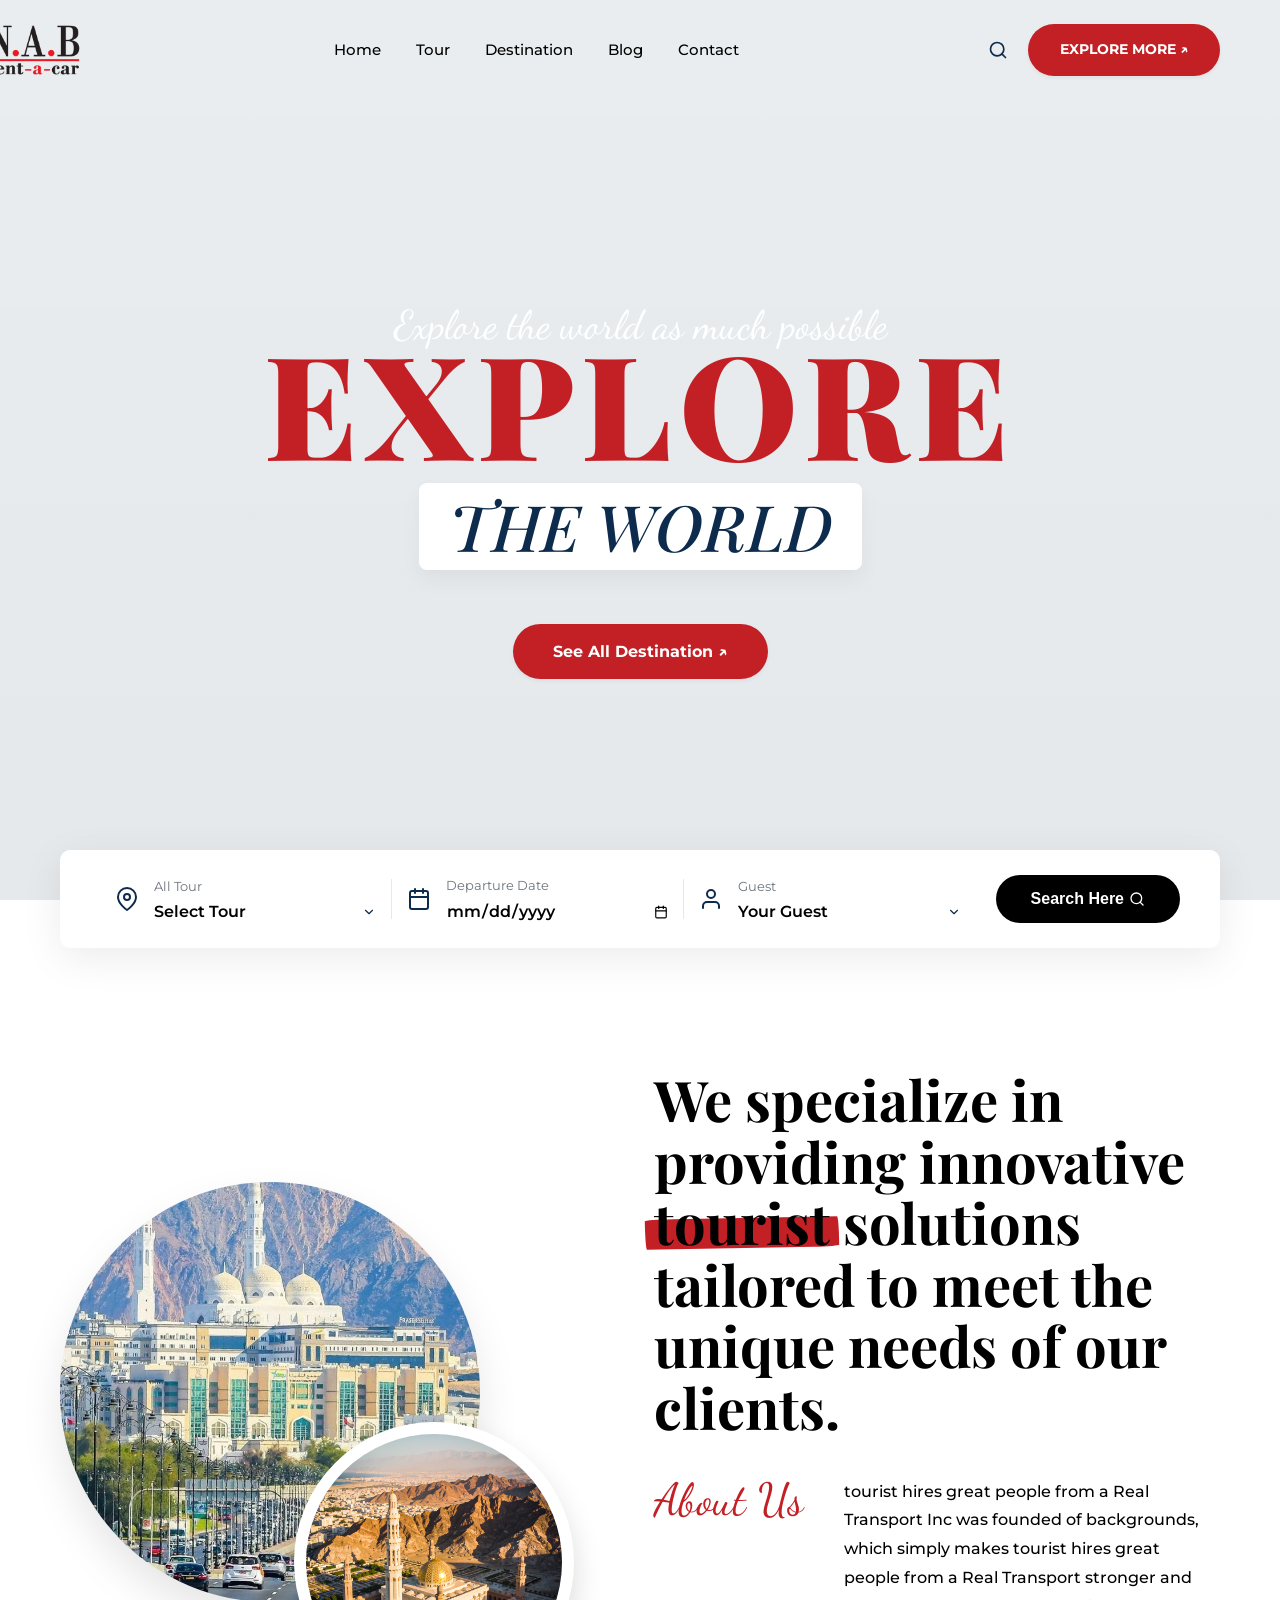
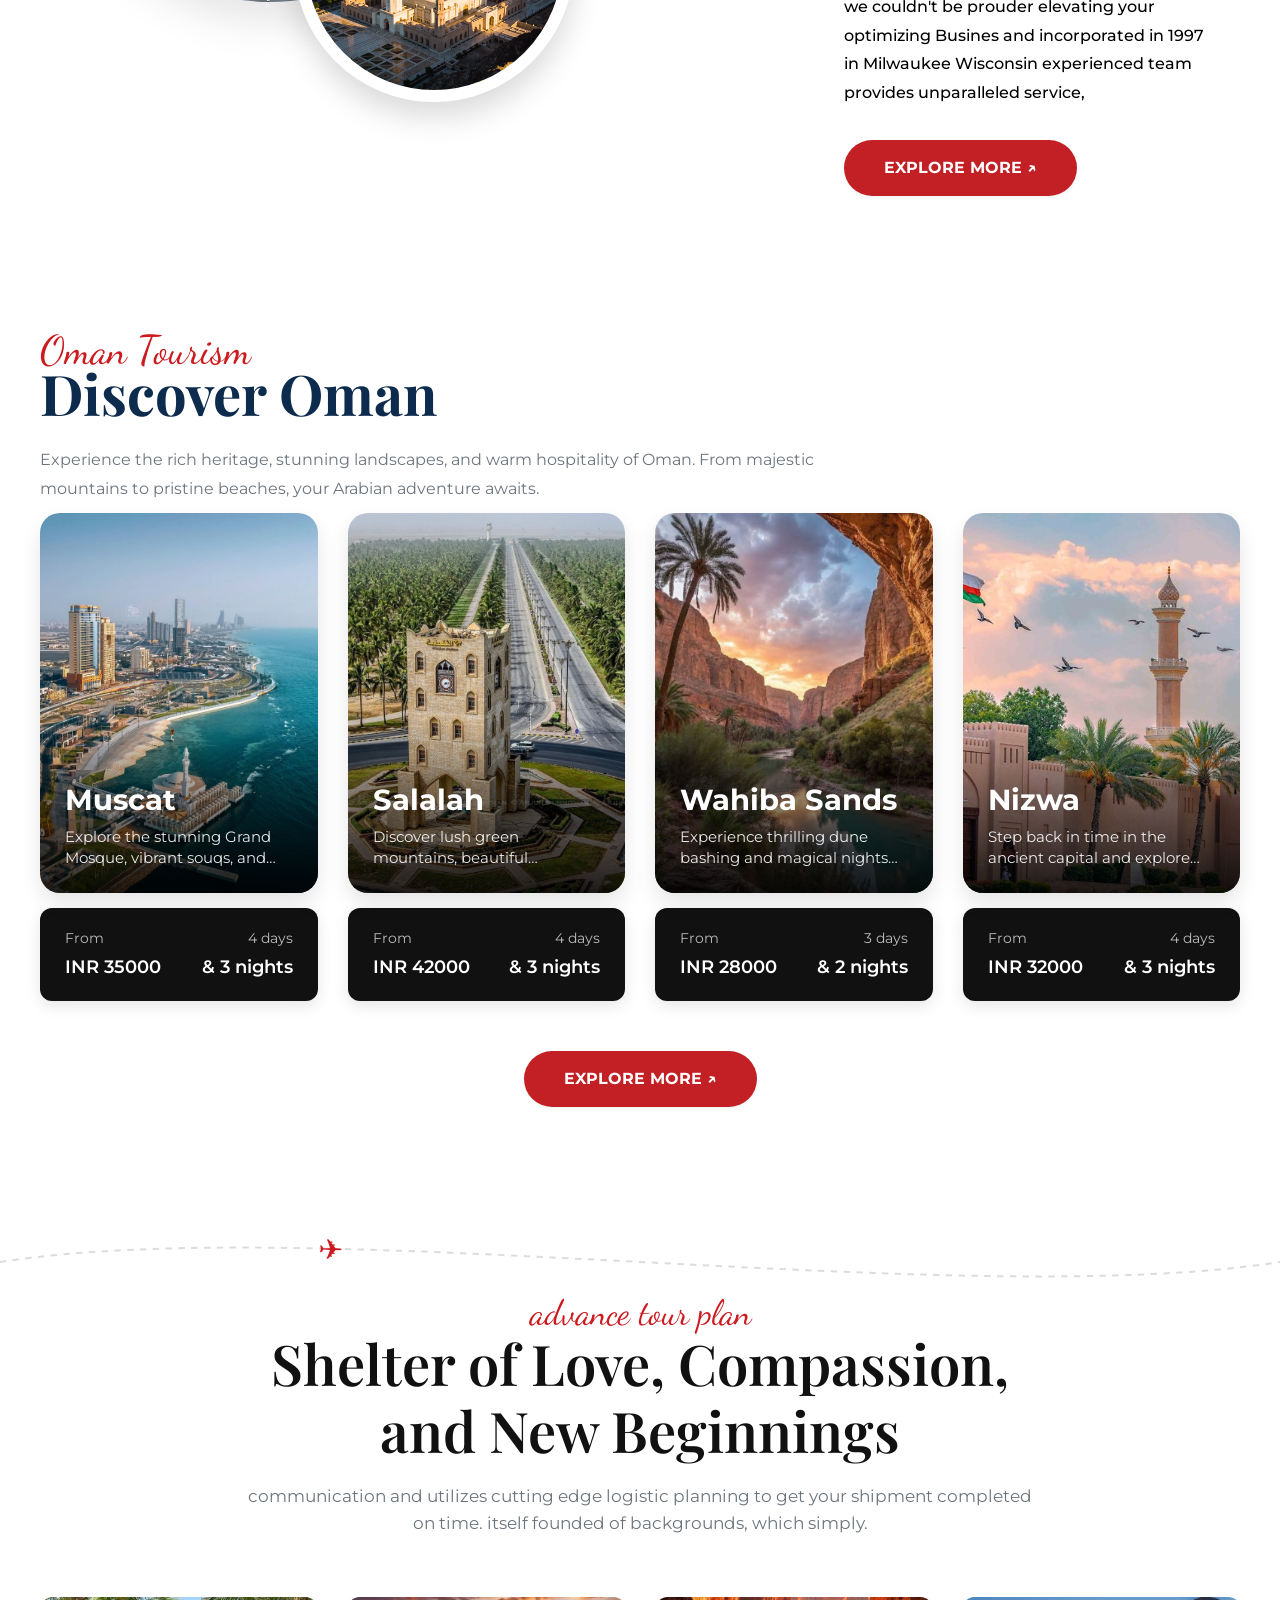
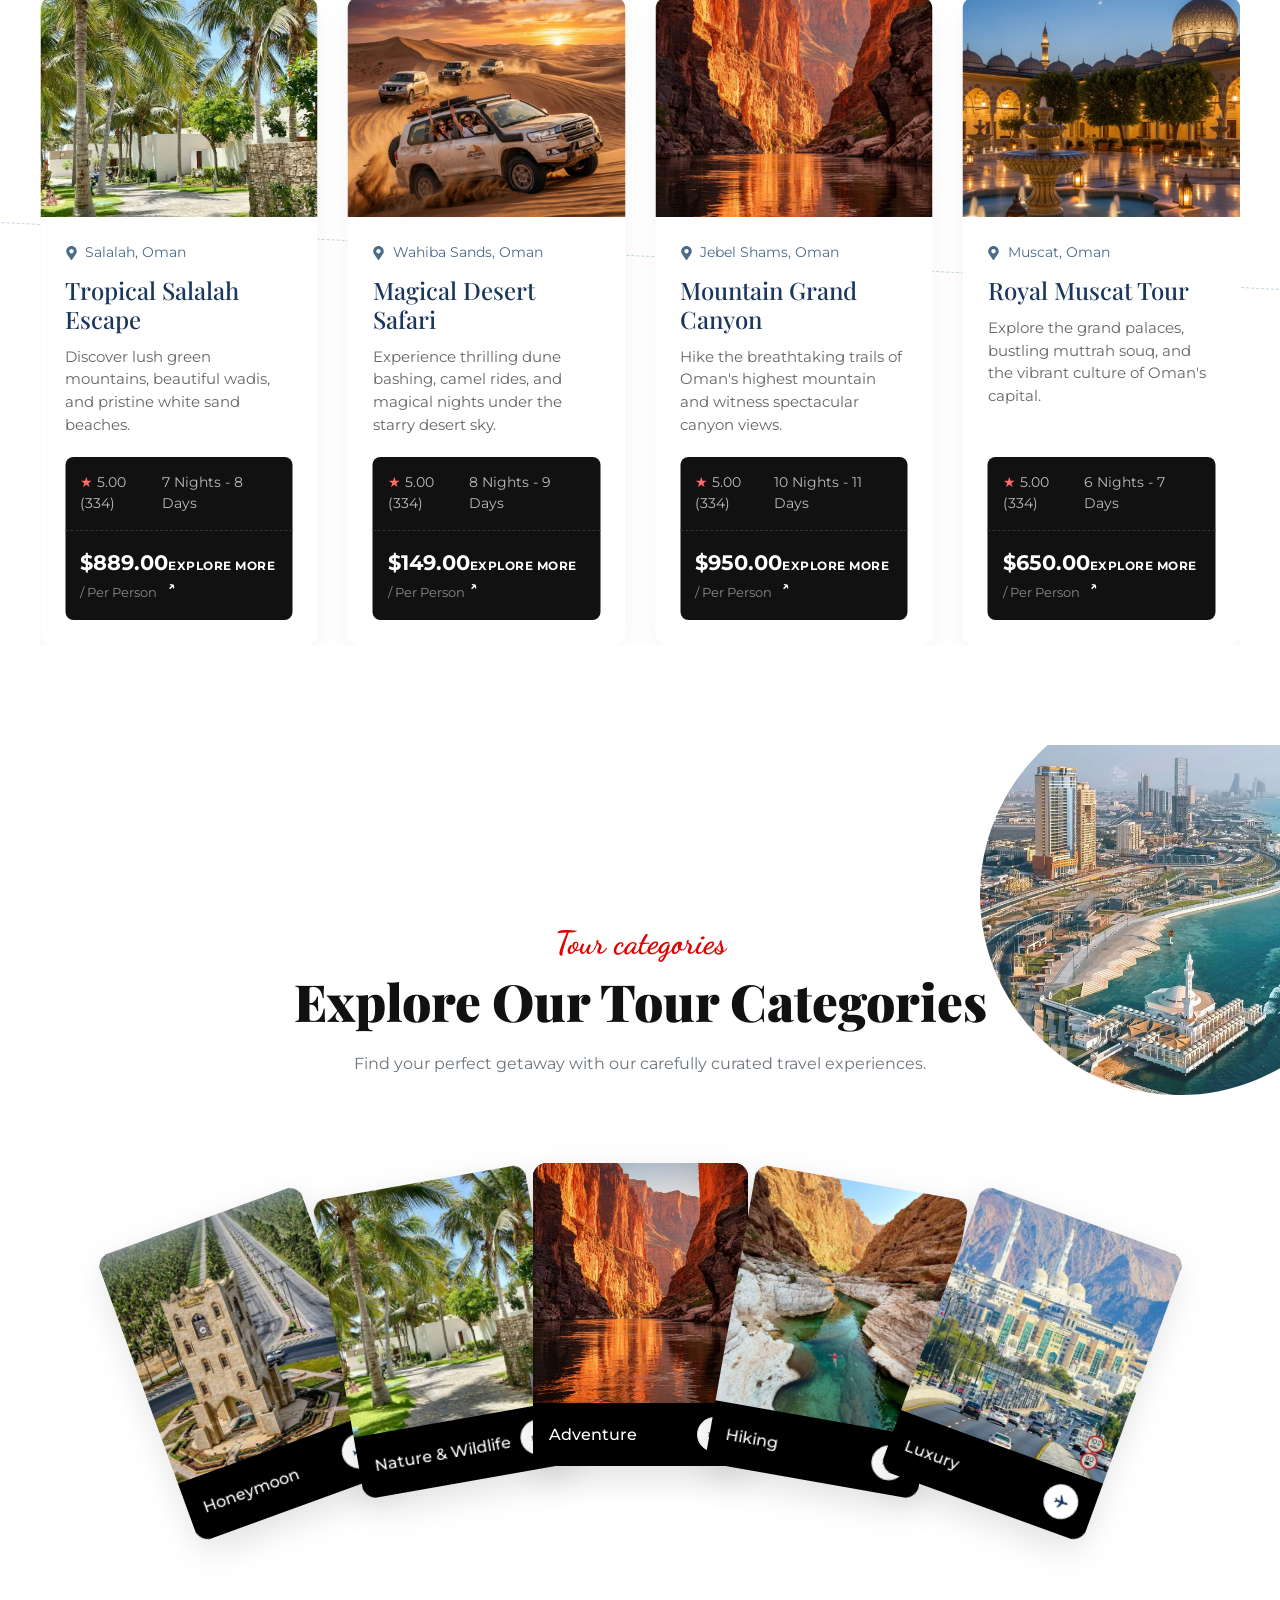
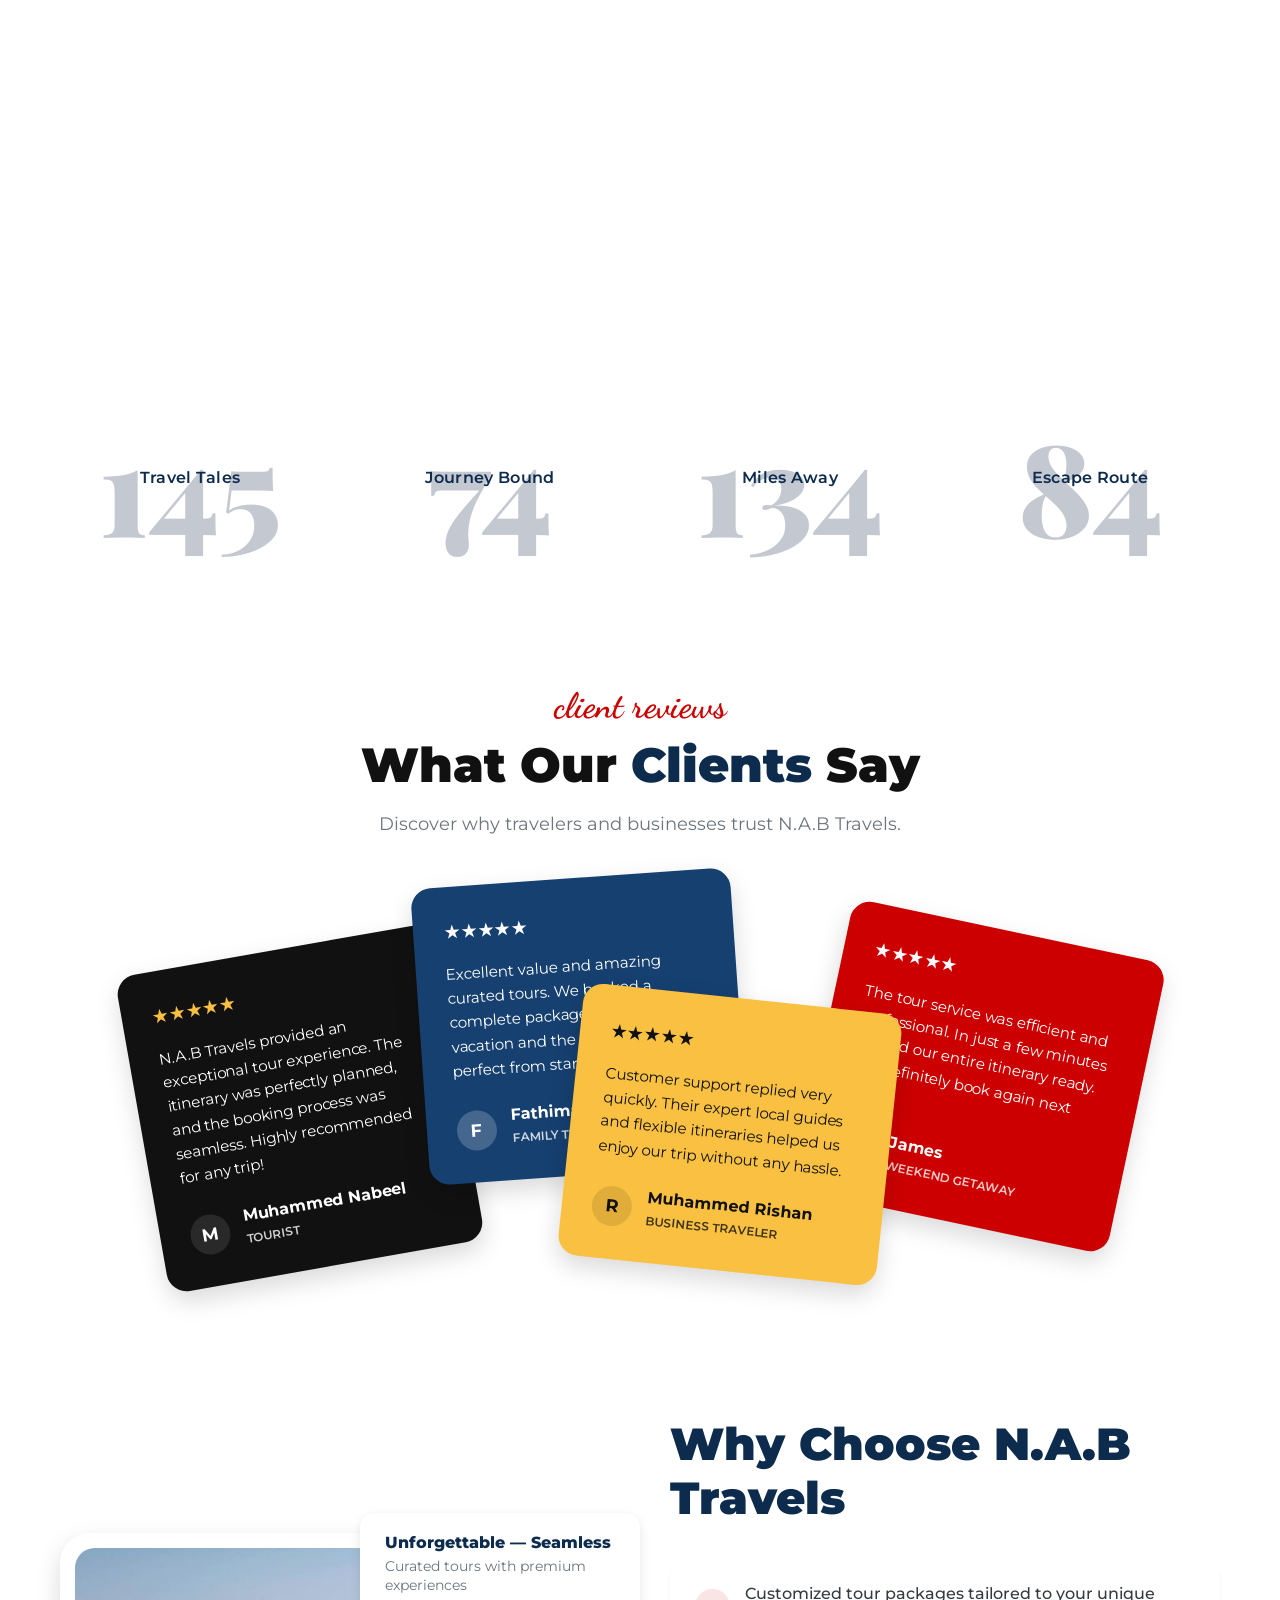
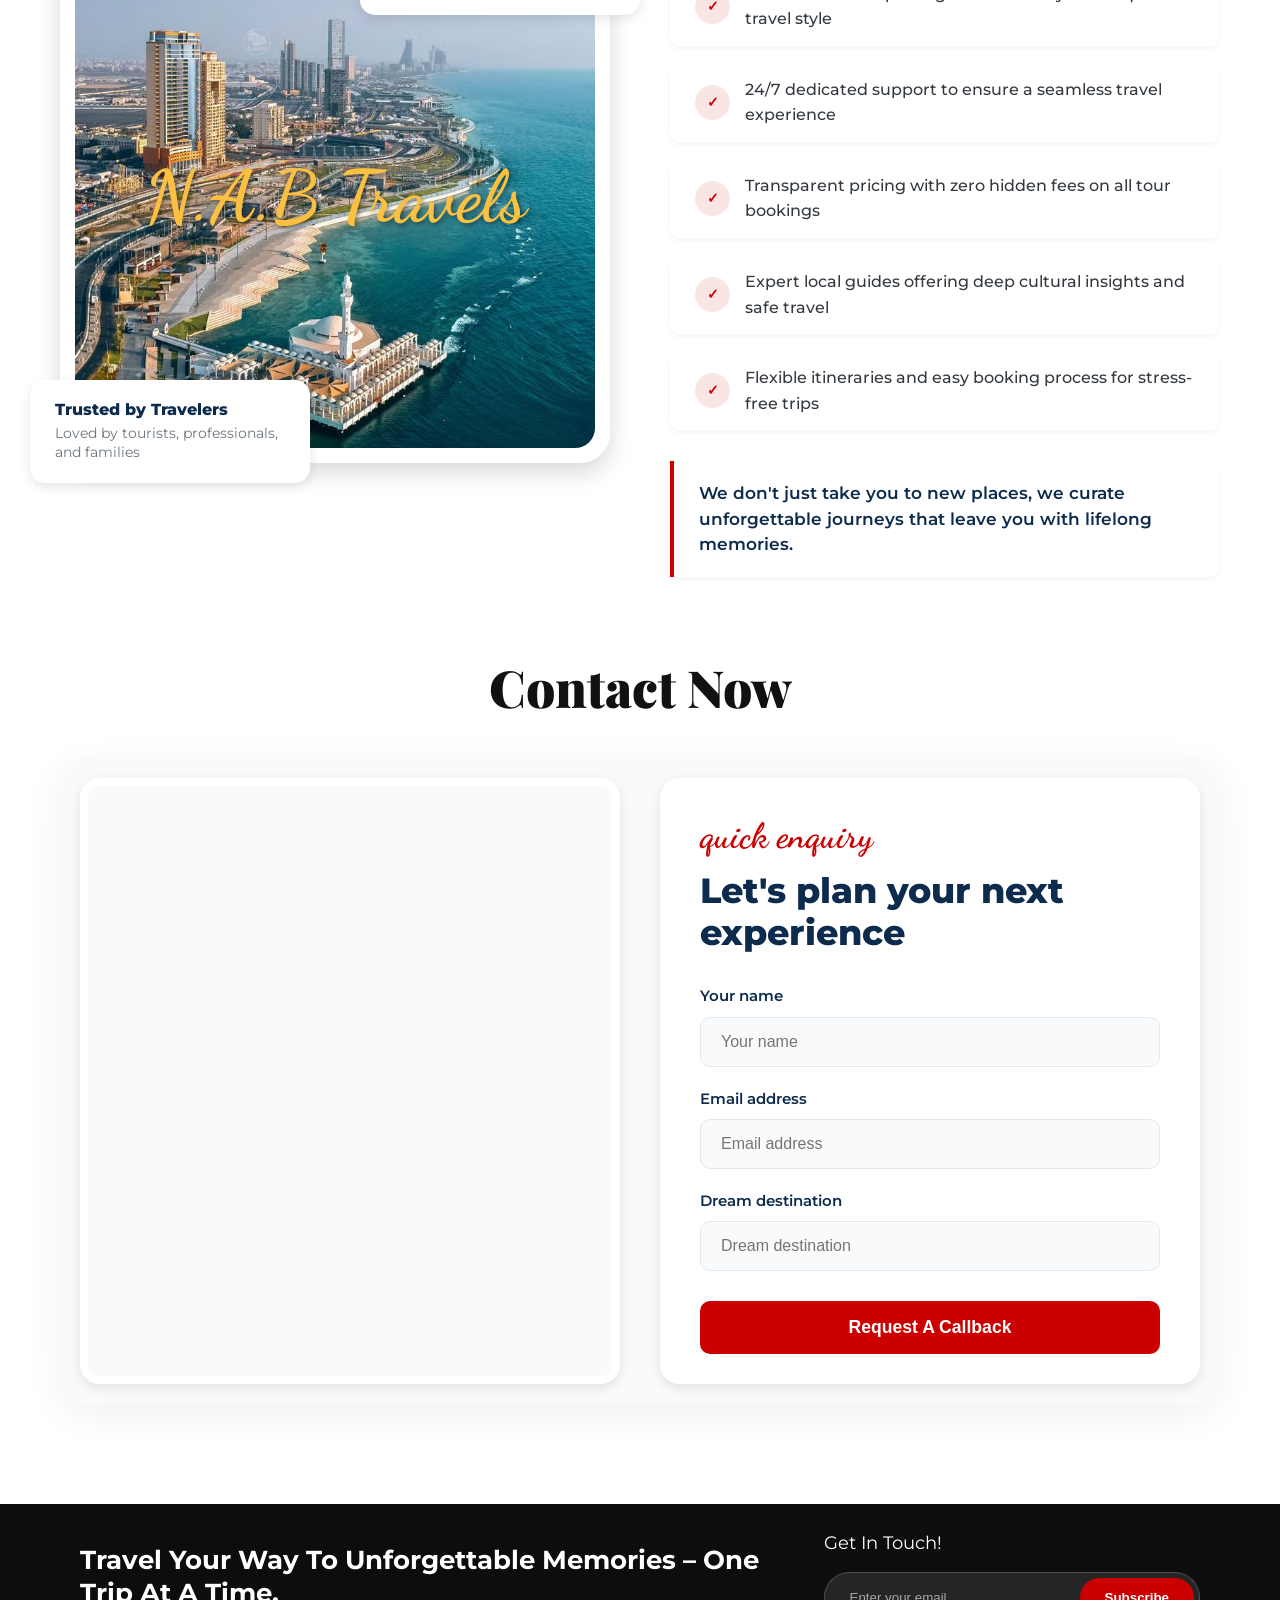
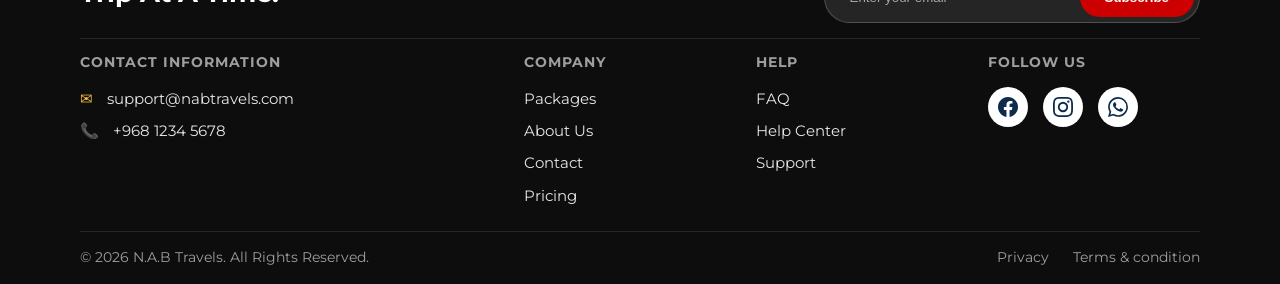
==== commit bfaa0045: "Update project" ====
--- a/index.html
+++ b/index.html
@@ -56,7 +56,7 @@
                         <line x1="21" y1="21" x2="16.65" y2="16.65"></line>
                     </svg>
                 </button>
-                <a href="#explore" class="btn btn-pill-white">EXPLORE MORE ↗</a>
+                <a href="#explore" class="btn btn-pill-white">EXPLORE MORE &#8599;</a>
                 <div class="hamburger" id="hamburger">
                     <span></span>
                     <span></span>
@@ -82,7 +82,7 @@
                     <h2>THE WORLD</h2>
                 </div>
             </div>
-            <a href="#destinations" class="btn btn-pill-red mt-4">See All Destination ↗</a>
+            <a href="#destinations" class="btn btn-pill-red mt-4">See All Destination &#8599;</a>
         </div>
     </section>
 
@@ -93,9 +93,8 @@
                 <div class="field-icon">
                     <svg viewBox="0 0 24 24" width="24" height="24" stroke="var(--color-primary)" stroke-width="2"
                         fill="none" stroke-linecap="round" stroke-linejoin="round">
-                        <path d="M2 12a10 10 0 1 0 20 0 10 10 0 0 0-20 0z"></path>
-                        <path d="M12 2a10 10 0 0 0-7.07 17.07l1.42-1.42A8 8 0 1 1 12 4v-2z"></path>
-                        <polyline points="12 12 16 14"></polyline>
+                        <path d="M21 10c0 7-9 13-9 13s-9-6-9-13a9 9 0 0 1 18 0z"></path>
+                        <circle cx="12" cy="10" r="3"></circle>
                     </svg>
                 </div>
                 <div class="field-info">
@@ -189,7 +188,7 @@
                             experienced team provides unparalleled service,
                         </p>
                         <div class="about-action" style="margin-top: 2rem;">
-                            <a href="#explore" class="btn btn-pill-red">EXPLORE MORE ↗</a>
+                            <a href="#explore" class="btn btn-pill-red">EXPLORE MORE &#8599;</a>
                         </div>
                     </div>
                 </div>
@@ -218,7 +217,7 @@
                 <!-- Card 1 -->
                 <div class="destination-card">
                     <div class="card-image-wrapper">
-                        <img src="video/image/Oman Muscat seaside morning 🌊.jpg" alt="Muscat">
+                        <img src="video/image/mus.jpg" alt="Muscat">
                         <div class="card-overlay-content">
                             <h4 class="card-title">Muscat</h4>
                             <p class="card-desc">Explore the stunning Grand Mosque, vibrant souqs, and coastal beauty.
@@ -309,7 +308,7 @@
 
         <div class="container">
             <div class="destinations-action" style="text-align: center; margin-top: 50px;">
-                <a href="#all-destinations" class="btn btn-pill-red">EXPLORE MORE ↗</a>
+                <a href="#all-destinations" class="btn btn-pill-red">EXPLORE MORE &#8599;</a>
             </div>
         </div>
         </div>
@@ -324,7 +323,7 @@
                 <path id="flight-curve" d="M 0,60 C 300,10 900,110 1200,60" fill="none" stroke="#dcdcdc"
                     stroke-width="2" stroke-dasharray="6,6" />
                 <text font-size="28" fill="#cc1a1f" text-anchor="middle" dominant-baseline="central">
-                    ✈
+                    &#9992;
                     <animateMotion dur="12s" repeatCount="indefinite" rotate="auto" keyPoints="0;1" keyTimes="0;1">
                         <mpath href="#flight-curve" />
                     </animateMotion>
@@ -366,7 +365,7 @@
                             <div class="advance-info-box">
                                 <div class="advance-meta">
                                     <span class="rating">
-                                        <span style="color: #ff6b6b;">★</span> 5.00 (334)
+                                        <span style="color: #ff6b6b;">&#9733;</span> 5.00 (334)
                                     </span>
                                     <span class="duration">6 Nights - 7 Days</span>
                                 </div>
@@ -376,7 +375,7 @@
                                         <strong>$650.00</strong>
                                         <span>/ Per Person</span>
                                     </div>
-                                    <a href="#" class="advance-explore">EXPLORE MORE ↗</a>
+                                    <a href="#" class="advance-explore">EXPLORE MORE &#8599;</a>
                                 </div>
                             </div>
                         </div>
@@ -401,7 +400,7 @@
                             <div class="advance-info-box">
                                 <div class="advance-meta">
                                     <span class="rating">
-                                        <span style="color: #ff6b6b;">★</span> 5.00 (334)
+                                        <span style="color: #ff6b6b;">&#9733;</span> 5.00 (334)
                                     </span>
                                     <span class="duration">7 Nights - 8 Days</span>
                                 </div>
@@ -411,7 +410,7 @@
                                         <strong>$889.00</strong>
                                         <span>/ Per Person</span>
                                     </div>
-                                    <a href="#" class="advance-explore">EXPLORE MORE ↗</a>
+                                    <a href="#" class="advance-explore">EXPLORE MORE &#8599;</a>
                                 </div>
                             </div>
                         </div>
@@ -436,7 +435,7 @@
                             <div class="advance-info-box">
                                 <div class="advance-meta">
                                     <span class="rating">
-                                        <span style="color: #ff6b6b;">★</span> 5.00 (334)
+                                        <span style="color: #ff6b6b;">&#9733;</span> 5.00 (334)
                                     </span>
                                     <span class="duration">8 Nights - 9 Days</span>
                                 </div>
@@ -446,7 +445,7 @@
                                         <strong>$149.00</strong>
                                         <span>/ Per Person</span>
                                     </div>
-                                    <a href="#" class="advance-explore">EXPLORE MORE ↗</a>
+                                    <a href="#" class="advance-explore">EXPLORE MORE &#8599;</a>
                                 </div>
                             </div>
                         </div>
@@ -471,7 +470,7 @@
                             <div class="advance-info-box">
                                 <div class="advance-meta">
                                     <span class="rating">
-                                        <span style="color: #ff6b6b;">★</span> 5.00 (334)
+                                        <span style="color: #ff6b6b;">&#9733;</span> 5.00 (334)
                                     </span>
                                     <span class="duration">10 Nights - 11 Days</span>
                                 </div>
@@ -481,7 +480,7 @@
                                         <strong>$950.00</strong>
                                         <span>/ Per Person</span>
                                     </div>
-                                    <a href="#" class="advance-explore">EXPLORE MORE ↗</a>
+                                    <a href="#" class="advance-explore">EXPLORE MORE &#8599;</a>
                                 </div>
                             </div>
                         </div>
@@ -510,7 +509,7 @@
                             <div class="advance-info-box">
                                 <div class="advance-meta">
                                     <span class="rating">
-                                        <span style="color: #ff6b6b;">★</span> 5.00 (334)
+                                        <span style="color: #ff6b6b;">&#9733;</span> 5.00 (334)
                                     </span>
                                     <span class="duration">6 Nights - 7 Days</span>
                                 </div>
@@ -520,7 +519,7 @@
                                         <strong>$650.00</strong>
                                         <span>/ Per Person</span>
                                     </div>
-                                    <a href="#" class="advance-explore">EXPLORE MORE ↗</a>
+                                    <a href="#" class="advance-explore">EXPLORE MORE &#8599;</a>
                                 </div>
                             </div>
                         </div>
@@ -545,7 +544,7 @@
                             <div class="advance-info-box">
                                 <div class="advance-meta">
                                     <span class="rating">
-                                        <span style="color: #ff6b6b;">★</span> 5.00 (334)
+                                        <span style="color: #ff6b6b;">&#9733;</span> 5.00 (334)
                                     </span>
                                     <span class="duration">7 Nights - 8 Days</span>
                                 </div>
@@ -555,7 +554,7 @@
                                         <strong>$889.00</strong>
                                         <span>/ Per Person</span>
                                     </div>
-                                    <a href="#" class="advance-explore">EXPLORE MORE ↗</a>
+                                    <a href="#" class="advance-explore">EXPLORE MORE &#8599;</a>
                                 </div>
                             </div>
                         </div>
@@ -580,7 +579,7 @@
                             <div class="advance-info-box">
                                 <div class="advance-meta">
                                     <span class="rating">
-                                        <span style="color: #ff6b6b;">★</span> 5.00 (334)
+                                        <span style="color: #ff6b6b;">&#9733;</span> 5.00 (334)
                                     </span>
                                     <span class="duration">8 Nights - 9 Days</span>
                                 </div>
@@ -590,7 +589,7 @@
                                         <strong>$149.00</strong>
                                         <span>/ Per Person</span>
                                     </div>
-                                    <a href="#" class="advance-explore">EXPLORE MORE ↗</a>
+                                    <a href="#" class="advance-explore">EXPLORE MORE &#8599;</a>
                                 </div>
                             </div>
                         </div>
@@ -615,7 +614,7 @@
                             <div class="advance-info-box">
                                 <div class="advance-meta">
                                     <span class="rating">
-                                        <span style="color: #ff6b6b;">★</span> 5.00 (334)
+                                        <span style="color: #ff6b6b;">&#9733;</span> 5.00 (334)
                                     </span>
                                     <span class="duration">10 Nights - 11 Days</span>
                                 </div>
@@ -625,7 +624,7 @@
                                         <strong>$950.00</strong>
                                         <span>/ Per Person</span>
                                     </div>
-                                    <a href="#" class="advance-explore">EXPLORE MORE ↗</a>
+                                    <a href="#" class="advance-explore">EXPLORE MORE &#8599;</a>
                                 </div>
                             </div>
                         </div>
@@ -649,27 +648,39 @@
                     </p>
                 </div>
 
-                <!-- Single set of cards that morph from fan → grid via scroll -->
+                <!-- Single set of cards that morph from fan -> grid via scroll -->
                 <div class="cat-morph-stage" id="catMorphStage">
                     <div class="cat-morph-card" id="mCard1" data-label="Honeymoon">
                         <div class="cat-morph-img"><img src="video/image/In Salalah.jpg" alt="Honeymoon"></div>
                         <div class="cat-morph-label">
                             <h4>Honeymoon</h4>
-                            <a href="#" class="cat-icon-link"><span>✈</span></a>
+                            <a href="#" class="cat-icon-link">
+                                <svg viewBox="0 0 24 24" width="16" height="16" fill="currentColor" style="transform: rotate(90deg);">
+                                    <path d="M21,16V14L13,9V3.5C13,2.67 12.33,2 11.5,2C10.67,2 10,2.67 10,3.5V9L2,14V16L10,13.5V19L8,20.5V22L11.5,21L15,22V20.5L13,19V13.5L21,16Z" />
+                                </svg>
+                            </a>
                         </div>
                     </div>
                     <div class="cat-morph-card" id="mCard2" data-label="Nature & Wildlife">
                         <div class="cat-morph-img"><img src="video/image/tropical.jpg" alt="Nature & Wildlife"></div>
                         <div class="cat-morph-label">
                             <h4>Nature & Wildlife</h4>
-                            <a href="#" class="cat-icon-link"><span>✈</span></a>
+                            <a href="#" class="cat-icon-link">
+                                <svg viewBox="0 0 24 24" width="16" height="16" fill="currentColor" style="transform: rotate(90deg);">
+                                    <path d="M21,16V14L13,9V3.5C13,2.67 12.33,2 11.5,2C10.67,2 10,2.67 10,3.5V9L2,14V16L10,13.5V19L8,20.5V22L11.5,21L15,22V20.5L13,19V13.5L21,16Z" />
+                                </svg>
+                            </a>
                         </div>
                     </div>
                     <div class="cat-morph-card" id="mCard3" data-label="Adventure">
                         <div class="cat-morph-img"><img src="video/image/mountain.jpg" alt="Adventure"></div>
                         <div class="cat-morph-label">
                             <h4>Adventure</h4>
-                            <a href="#" class="cat-icon-link"><span>✈</span></a>
+                            <a href="#" class="cat-icon-link">
+                                <svg viewBox="0 0 24 24" width="16" height="16" fill="currentColor" style="transform: rotate(90deg);">
+                                    <path d="M21,16V14L13,9V3.5C13,2.67 12.33,2 11.5,2C10.67,2 10,2.67 10,3.5V9L2,14V16L10,13.5V19L8,20.5V22L11.5,21L15,22V20.5L13,19V13.5L21,16Z" />
+                                </svg>
+                            </a>
                         </div>
                     </div>
                     <div class="cat-morph-card" id="mCard4" data-label="Hiking">
@@ -677,14 +688,22 @@
                                 alt="Hiking"></div>
                         <div class="cat-morph-label">
                             <h4>Hiking</h4>
-                            <a href="#" class="cat-icon-link"><span>✈</span></a>
+                            <a href="#" class="cat-icon-link">
+                                <svg viewBox="0 0 24 24" width="16" height="16" fill="currentColor" style="transform: rotate(90deg);">
+                                    <path d="M21,16V14L13,9V3.5C13,2.67 12.33,2 11.5,2C10.67,2 10,2.67 10,3.5V9L2,14V16L10,13.5V19L8,20.5V22L11.5,21L15,22V20.5L13,19V13.5L21,16Z" />
+                                </svg>
+                            </a>
                         </div>
                     </div>
                     <div class="cat-morph-card" id="mCard5" data-label="Luxury">
                         <div class="cat-morph-img"><img src="video/image/abou5.jpg" alt="Luxury"></div>
                         <div class="cat-morph-label">
                             <h4>Luxury</h4>
-                            <a href="#" class="cat-icon-link"><span>✈</span></a>
+                            <a href="#" class="cat-icon-link">
+                                <svg viewBox="0 0 24 24" width="16" height="16" fill="currentColor" style="transform: rotate(90deg);">
+                                    <path d="M21,16V14L13,9V3.5C13,2.67 12.33,2 11.5,2C10.67,2 10,2.67 10,3.5V9L2,14V16L10,13.5V19L8,20.5V22L11.5,21L15,22V20.5L13,19V13.5L21,16Z" />
+                                </svg>
+                            </a>
                         </div>
                     </div>
                 </div>
@@ -726,7 +745,7 @@
         <div class="reviews-scatter-container">
             <!-- Card 1 -->
             <div class="review-card card-dark card-pos-1">
-                <div class="r-stars-card">★★★★★</div>
+                <div class="r-stars-card">&#9733;&#9733;&#9733;&#9733;&#9733;</div>
                 <p class="review-text">N.A.B Travels provided an exceptional tour experience. The itinerary was
                     perfectly planned, and the booking process was seamless. Highly recommended for any trip!</p>
                 <div class="client-info">
@@ -739,7 +758,7 @@
             </div>
             <!-- Card 2 -->
             <div class="review-card card-primary card-pos-2">
-                <div class="r-stars-card">★★★★★</div>
+                <div class="r-stars-card">&#9733;&#9733;&#9733;&#9733;&#9733;</div>
                 <p class="review-text">Excellent value and amazing curated tours. We booked a complete package for our
                     family vacation and the experience was perfect from start to finish.</p>
                 <div class="client-info">
@@ -752,7 +771,7 @@
             </div>
             <!-- Card 3 -->
             <div class="review-card card-accent card-pos-3">
-                <div class="r-stars-card">★★★★★</div>
+                <div class="r-stars-card">&#9733;&#9733;&#9733;&#9733;&#9733;</div>
                 <p class="review-text">Customer support replied very quickly. Their expert local guides and flexible
                     itineraries helped us enjoy our trip without any hassle.</p>
                 <div class="client-info">
@@ -765,7 +784,7 @@
             </div>
             <!-- Card 4 -->
             <div class="review-card card-light card-pos-4">
-                <div class="r-stars-card">★★★★★</div>
+                <div class="r-stars-card">&#9733;&#9733;&#9733;&#9733;&#9733;</div>
                 <p class="review-text">The tour service was efficient and professional. In just a few minutes we had our
                     entire itinerary ready. Will definitely book again next time.</p>
                 <div class="client-info">
@@ -789,7 +808,7 @@
                     <div class="wc-overlay-text">N.A.B Travels</div>
 
                     <div class="wc-float-badge badge-top-right">
-                        <h4>Unforgettable × Seamless</h4>
+                        <h4>Unforgettable &mdash; Seamless</h4>
                         <p>Curated tours with premium experiences</p>
                     </div>
 
@@ -806,23 +825,23 @@
 
                 <div class="wc-features">
                     <div class="wc-feature-card">
-                        <div class="wc-icon">✓</div>
+                        <div class="wc-icon">&#10003;</div>
                         <p>Customized tour packages tailored to your unique travel style</p>
                     </div>
                     <div class="wc-feature-card">
-                        <div class="wc-icon">✓</div>
+                        <div class="wc-icon">&#10003;</div>
                         <p>24/7 dedicated support to ensure a seamless travel experience</p>
                     </div>
                     <div class="wc-feature-card">
-                        <div class="wc-icon">✓</div>
+                        <div class="wc-icon">&#10003;</div>
                         <p>Transparent pricing with zero hidden fees on all tour bookings</p>
                     </div>
                     <div class="wc-feature-card">
-                        <div class="wc-icon">✓</div>
+                        <div class="wc-icon">&#10003;</div>
                         <p>Expert local guides offering deep cultural insights and safe travel</p>
                     </div>
                     <div class="wc-feature-card">
-                        <div class="wc-icon">✓</div>
+                        <div class="wc-icon">&#10003;</div>
                         <p>Flexible itineraries and easy booking process for stress-free trips</p>
                     </div>
                 </div>
@@ -884,7 +903,7 @@
                 <!-- Top Section -->
                 <div class="footer-top">
                     <div class="footer-slogan">
-                        <h2>Travel Your Way To Unforgettable Memories &ndash;<br>One Trip At A Time.</h2>
+                        <h2>Travel Your Way To Unforgettable Memories &ndash; One Trip At A Time.</h2>
                     </div>
                     <div class="footer-subscribe">
                         <p>Get In Touch!</p>
@@ -900,8 +919,8 @@
                     <div class="footer-col">
                         <h4>CONTACT INFORMATION</h4>
                         <ul class="contact-list">
-                            <li><span class="icon">✉</span> support@nabtravels.com</li>
-                            <li><span class="icon">📞</span> +968 1234 5678</li>
+                            <li><span class="icon">&#9993;</span> support@nabtravels.com</li>
+                            <li><span class="icon">&#128222;</span> +968 1234 5678</li>
                         </ul>
                     </div>
                     <div class="footer-col">
@@ -985,7 +1004,7 @@
             }, 500);
         }, 3000);
 
-        // ── Scroll-driven Fan → Grid Morph ───────────────────────────────
+        // -- Scroll-driven Fan -> Grid Morph -------------------------------
         (function () {
             const wrapper = document.getElementById('catScrollWrapper');
             const stage = document.getElementById('catMorphStage');
@@ -996,11 +1015,11 @@
             // Fan state: [translateX(px), translateY(px), rotate(deg)]
             // Cards overlap in the center and fan outward
             const fanState = [
-                { x: -340, y: 40, r: -20 },   // card 1 — far left
+                { x: -340, y: 40, r: -20 },   // card 1 â€” far left
                 { x: -170, y: 15, r: -10 },   // card 2
-                { x: 0, y: 0, r: 0 },   // card 3 — center
+                { x: 0, y: 0, r: 0 },   // card 3 â€” center
                 { x: 170, y: 15, r: 10 },   // card 4
-                { x: 340, y: 40, r: 20 },   // card 5 — far right
+                { x: 340, y: 40, r: 20 },   // card 5 â€” far right
             ];
 
             // Grid state: evenly spaced row, no rotation
@@ -1088,7 +1107,7 @@
     </script>
 
     <script>
-        // ── Stats Counter Increment Animation ─────────────────────────────
+        // -- Stats Counter Increment Animation -----------------------------
         (function () {
             const counters = document.querySelectorAll('.stats-bg-num');
             if (!counters.length) return;
@@ -1123,4 +1142,4 @@
     </script>
 </body>
 
-</html>+</html>
--- a/style.css
+++ b/style.css
@@ -1456,7 +1456,7 @@
     display: flex;
     justify-content: center;
     align-items: center;
-    color: #000000;
+    color: #e00000;
     text-decoration: none;
     transition: all 0.3s ease;
     flex-shrink: 0;
@@ -1472,19 +1472,33 @@
 }
 
 @media (max-width: 768px) {
-    .cat-scroll-wrapper { height: 200vh; }
+    .cat-scroll-wrapper { 
+        height: auto; 
+    }
     .tour-categories-section {
-        justify-content: flex-start;
-        padding-top: 100px;
-    }
-    .cat-morph-card { width: 130px; }
-    .cat-morph-img { height: 180px; }
+        height: auto;
+        padding: 40px 20px;
+        position: relative !important;
+    }
     .cat-title { font-size: 2rem; }
     .cat-morph-stage { 
-        transform: scale(0.45); 
-        transform-origin: top center;
-        margin-top: -20px;
-    }
+        display: grid;
+        grid-template-columns: repeat(2, 1fr);
+        gap: 15px;
+        height: auto;
+        transform: none !important;
+        margin-top: 30px;
+        align-items: stretch;
+    }
+    .cat-morph-card { 
+        position: relative !important;
+        transform: none !important;
+        left: auto !important;
+        bottom: auto !important;
+        width: 100% !important;
+        margin: 0 !important;
+    }
+    .cat-morph-img { height: 160px; }
 }
 
 /* ==========================================================================
@@ -1492,7 +1506,10 @@
    ========================================================================== */
 .stats-section {
     background-color: #ffffff;
-    padding: 60px 40px;
+    padding: 10px 40px 60px 40px;
+    margin-top: -80px;
+    position: relative;
+    z-index: 10;
     overflow: hidden;
 }
 
@@ -1539,7 +1556,14 @@
 }
 
 @media (max-width: 768px) {
-    .stats-grid { grid-template-columns: repeat(2, 1fr); }
+    .stats-section {
+        margin-top: 0;
+        padding-bottom: 20px;
+    }
+    .stats-grid { 
+        grid-template-columns: repeat(2, 1fr); 
+        gap: 30px 0;
+    }
     .stats-bg-num { font-size: 5rem; }
 }
 
@@ -1883,6 +1907,14 @@
     .wc-title { font-size: 2.2rem; }
 }
 
+@media (max-width: 768px) {
+    .wc-main-img { height: 350px; }
+    .wc-overlay-text { font-size: 2.8rem; }
+    .wc-float-badge { max-width: 85%; padding: 15px; }
+    .badge-top-right { top: -20px; right: 0; left: 0; margin: 0 auto; }
+    .badge-bottom-left { bottom: -20px; left: 0; right: 0; margin: 0 auto; }
+}
+
 /* ==========================================================================
    Quick Enquiry Section
    ========================================================================== */
@@ -2387,6 +2419,17 @@
 }
 
 @media (max-width: 576px) {
+    .footer-slogan h2 {
+        font-size: 1.3rem;
+    }
+    .subscribe-form {
+        width: 100%;
+        max-width: 100%;
+    }
+    .subscribe-form input {
+        min-width: 0;
+        width: 100%;
+    }
     .footer-middle {
         grid-template-columns: 1fr;
     }
@@ -2396,6 +2439,7 @@
     .footer-bottom {
         flex-direction: column;
         gap: 15px;
-        text-align: center;
-    }
-}
+        text-align: left;
+        align-items: flex-start;
+    }
+}
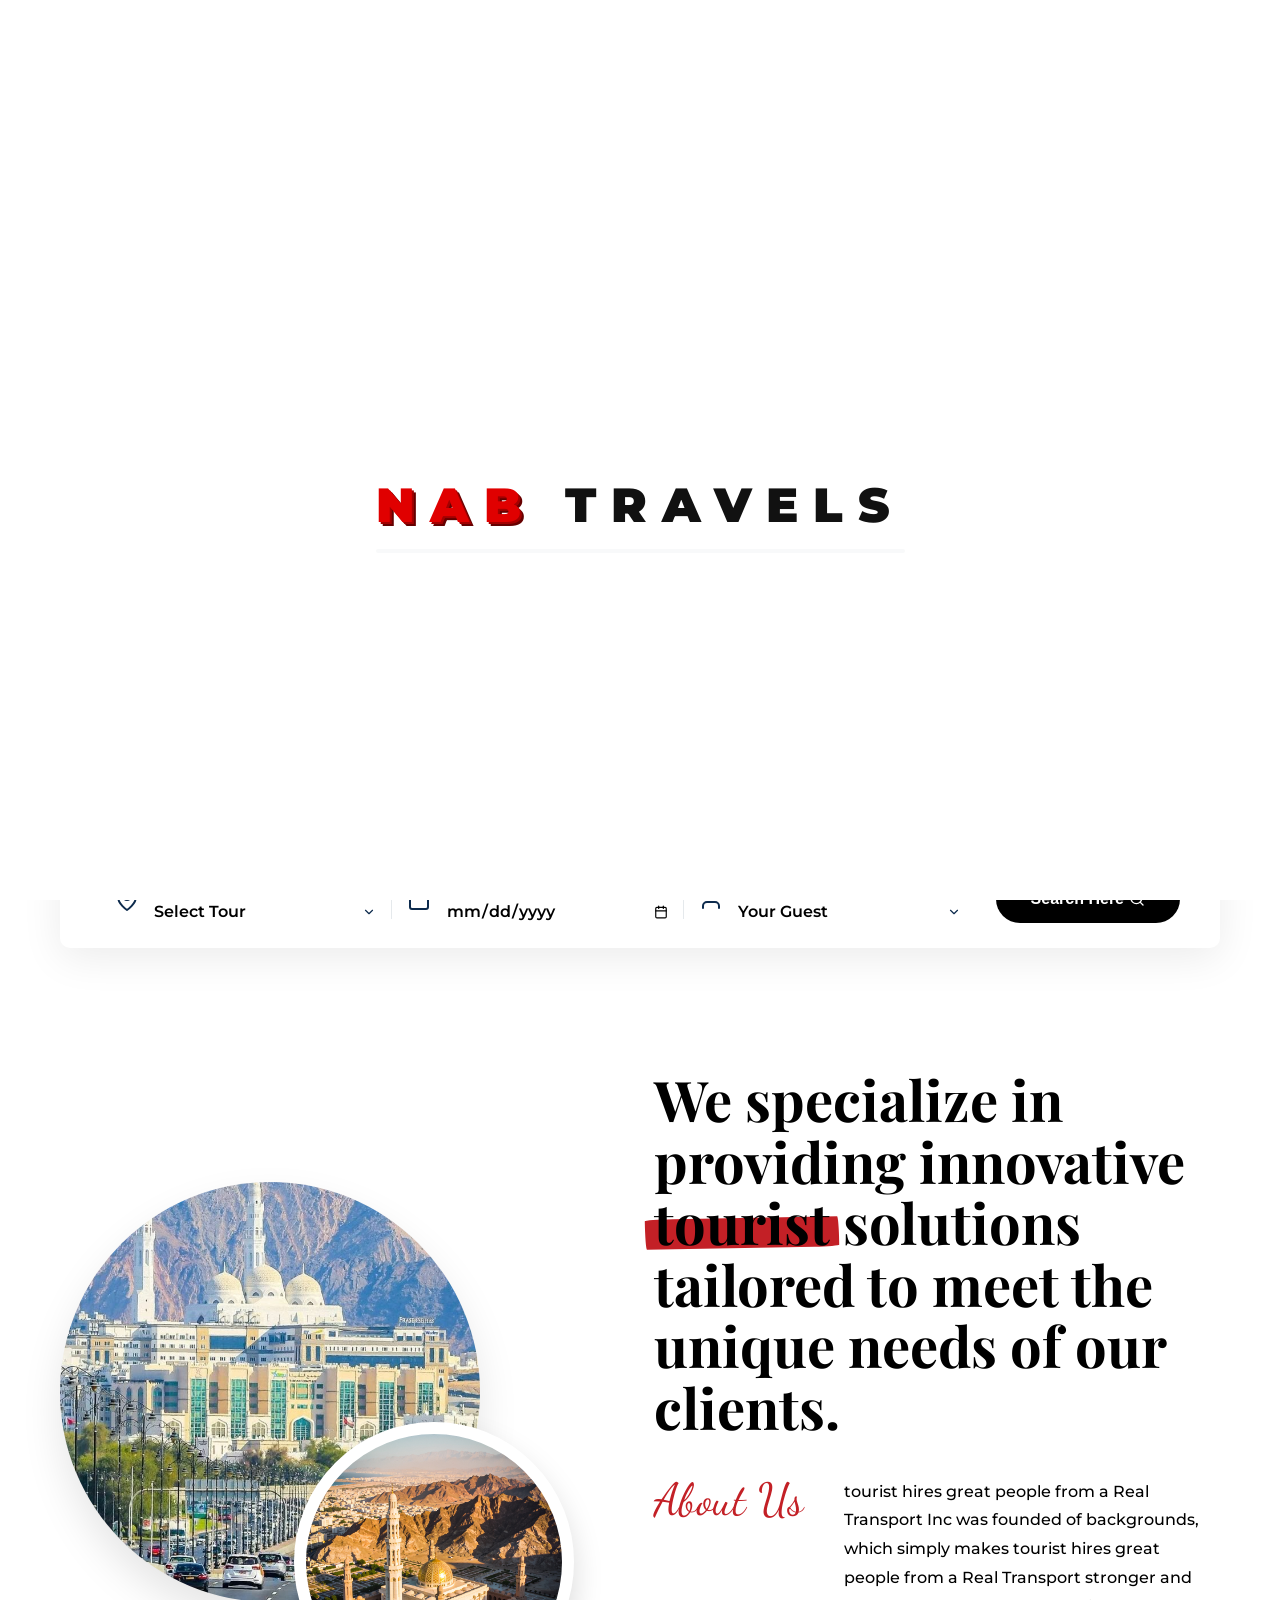
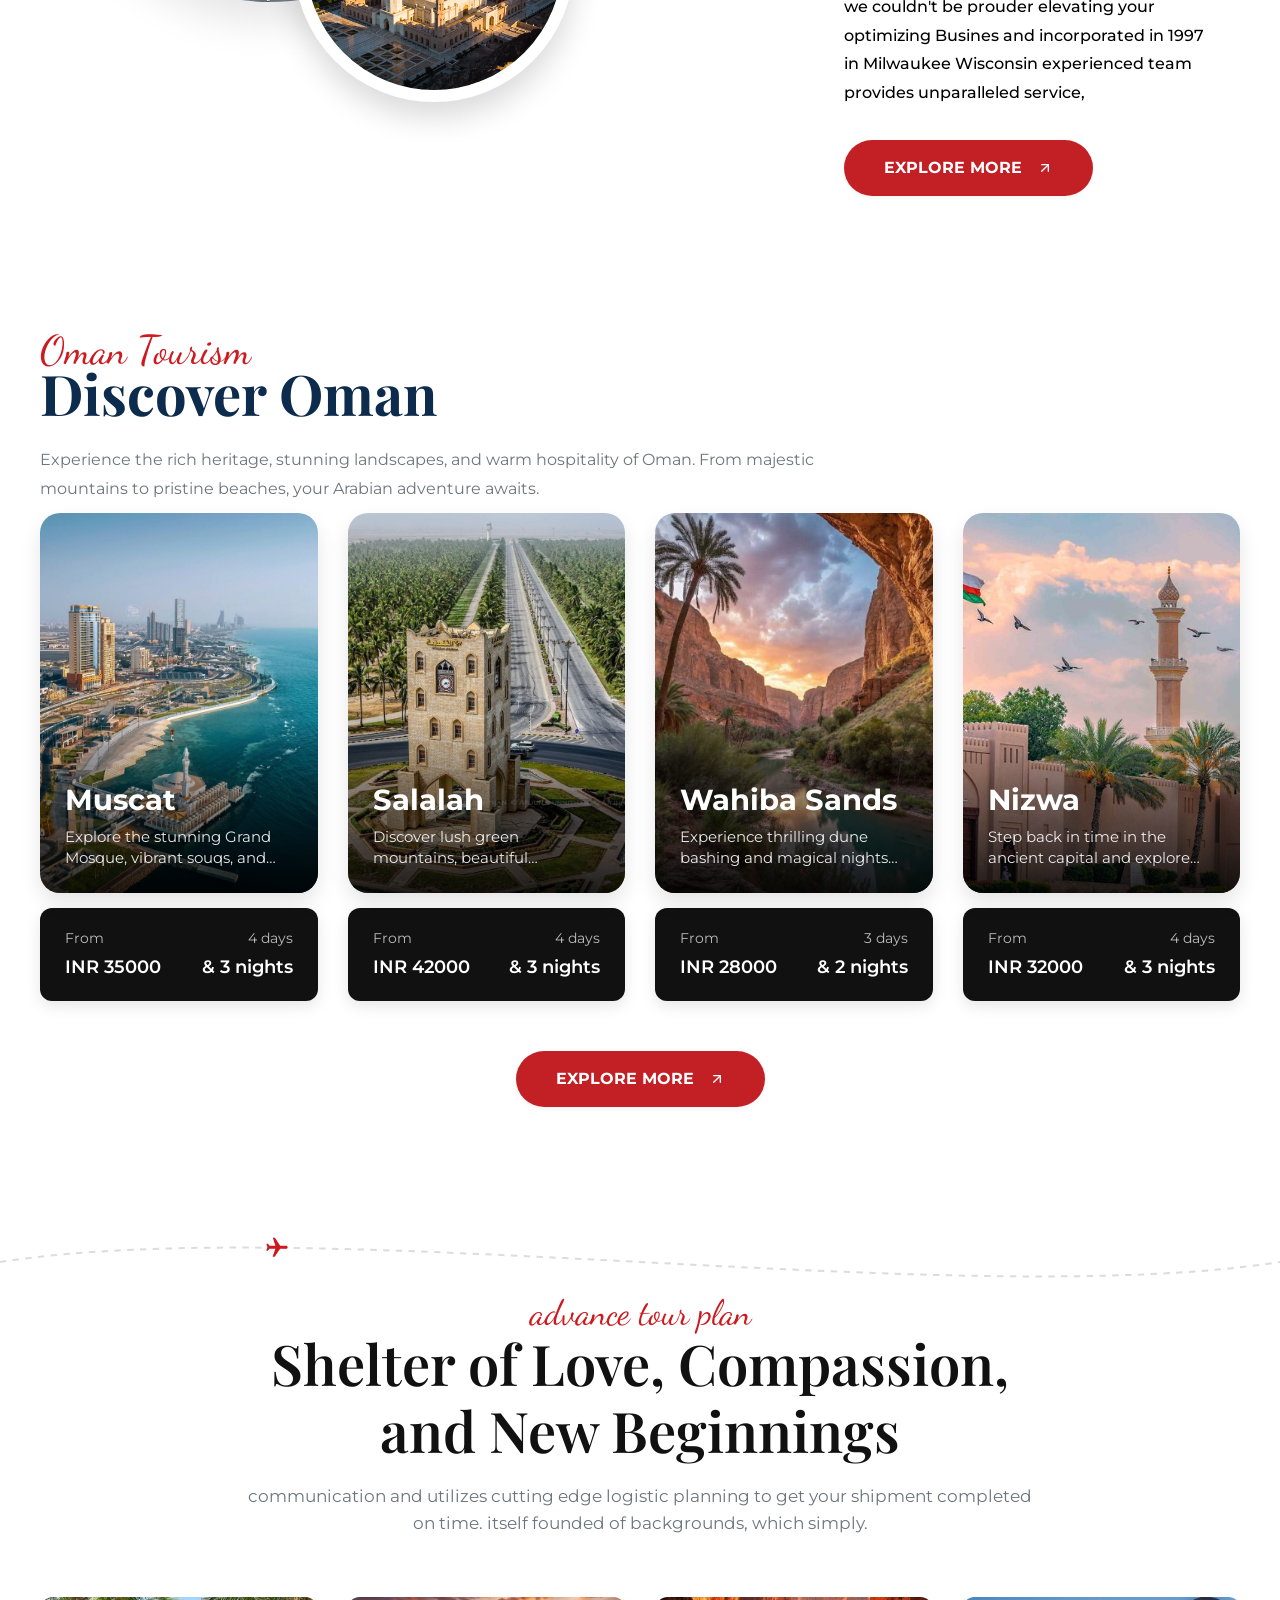
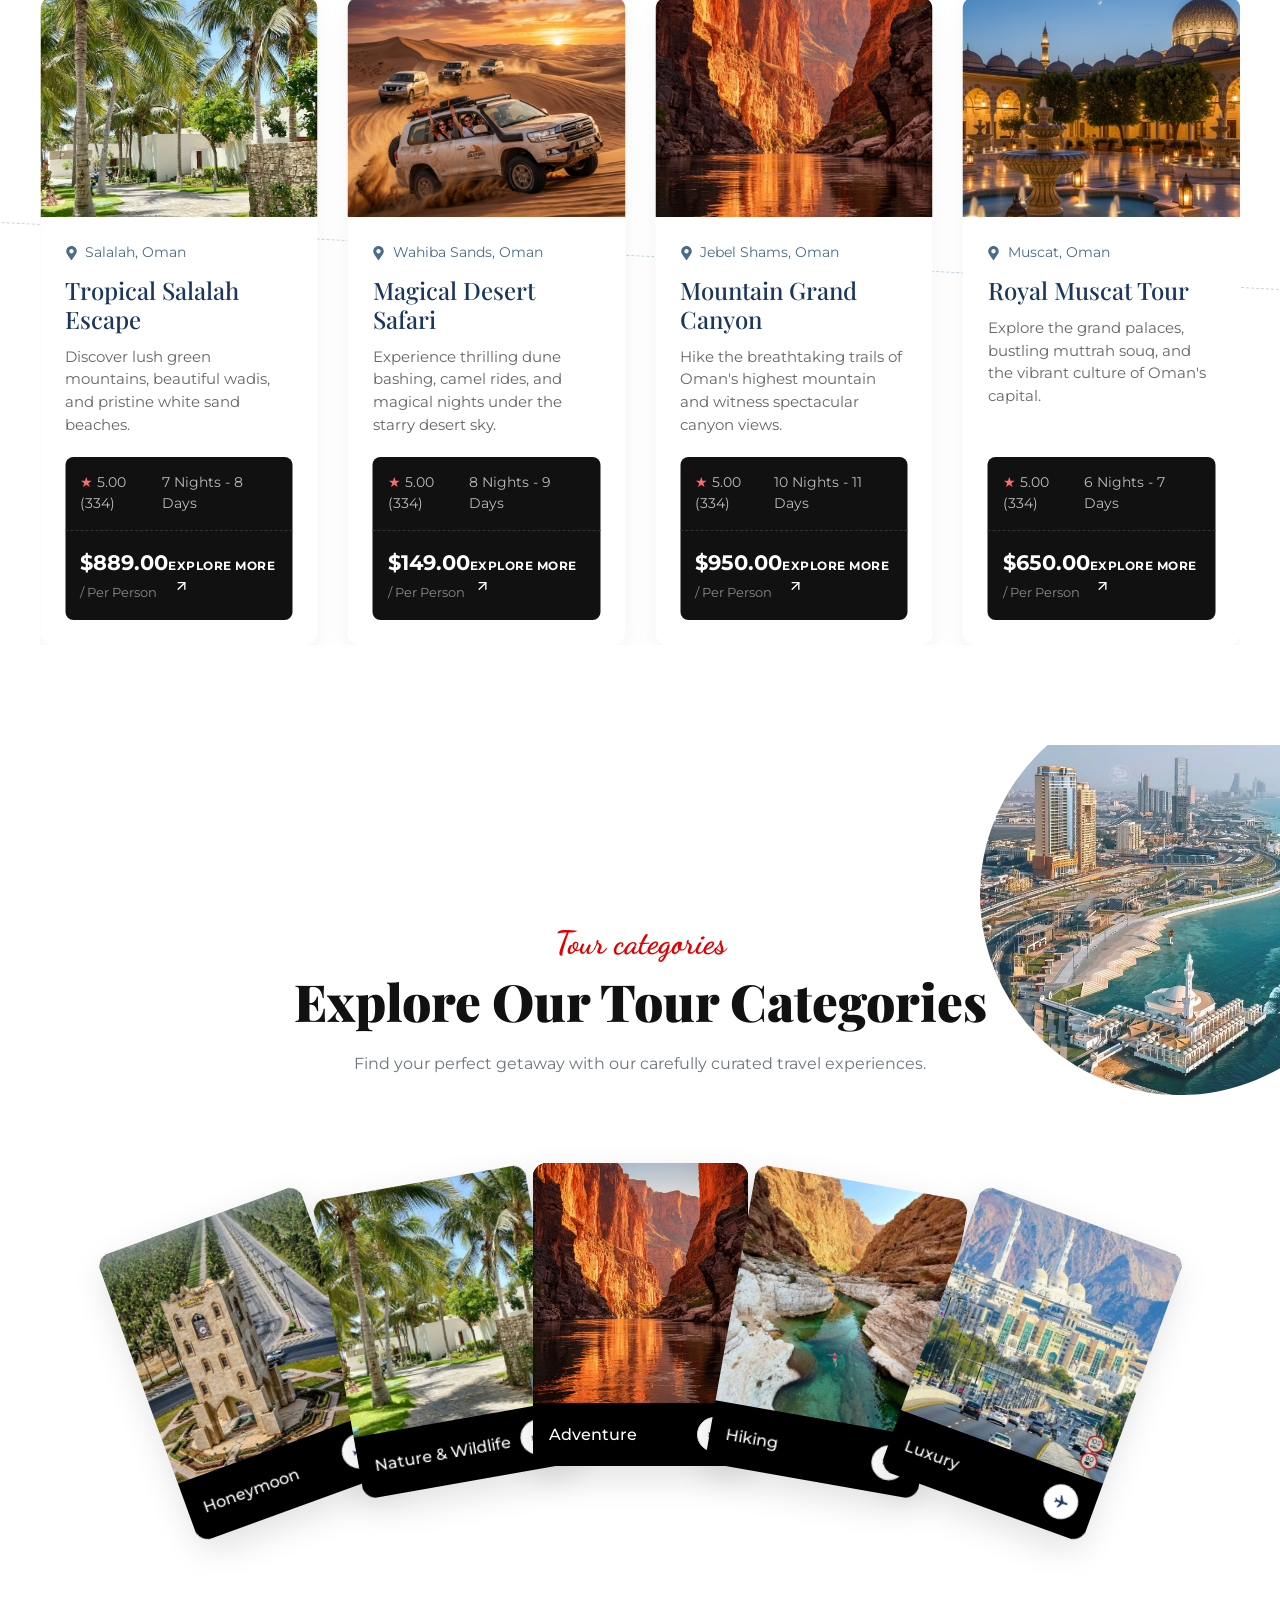
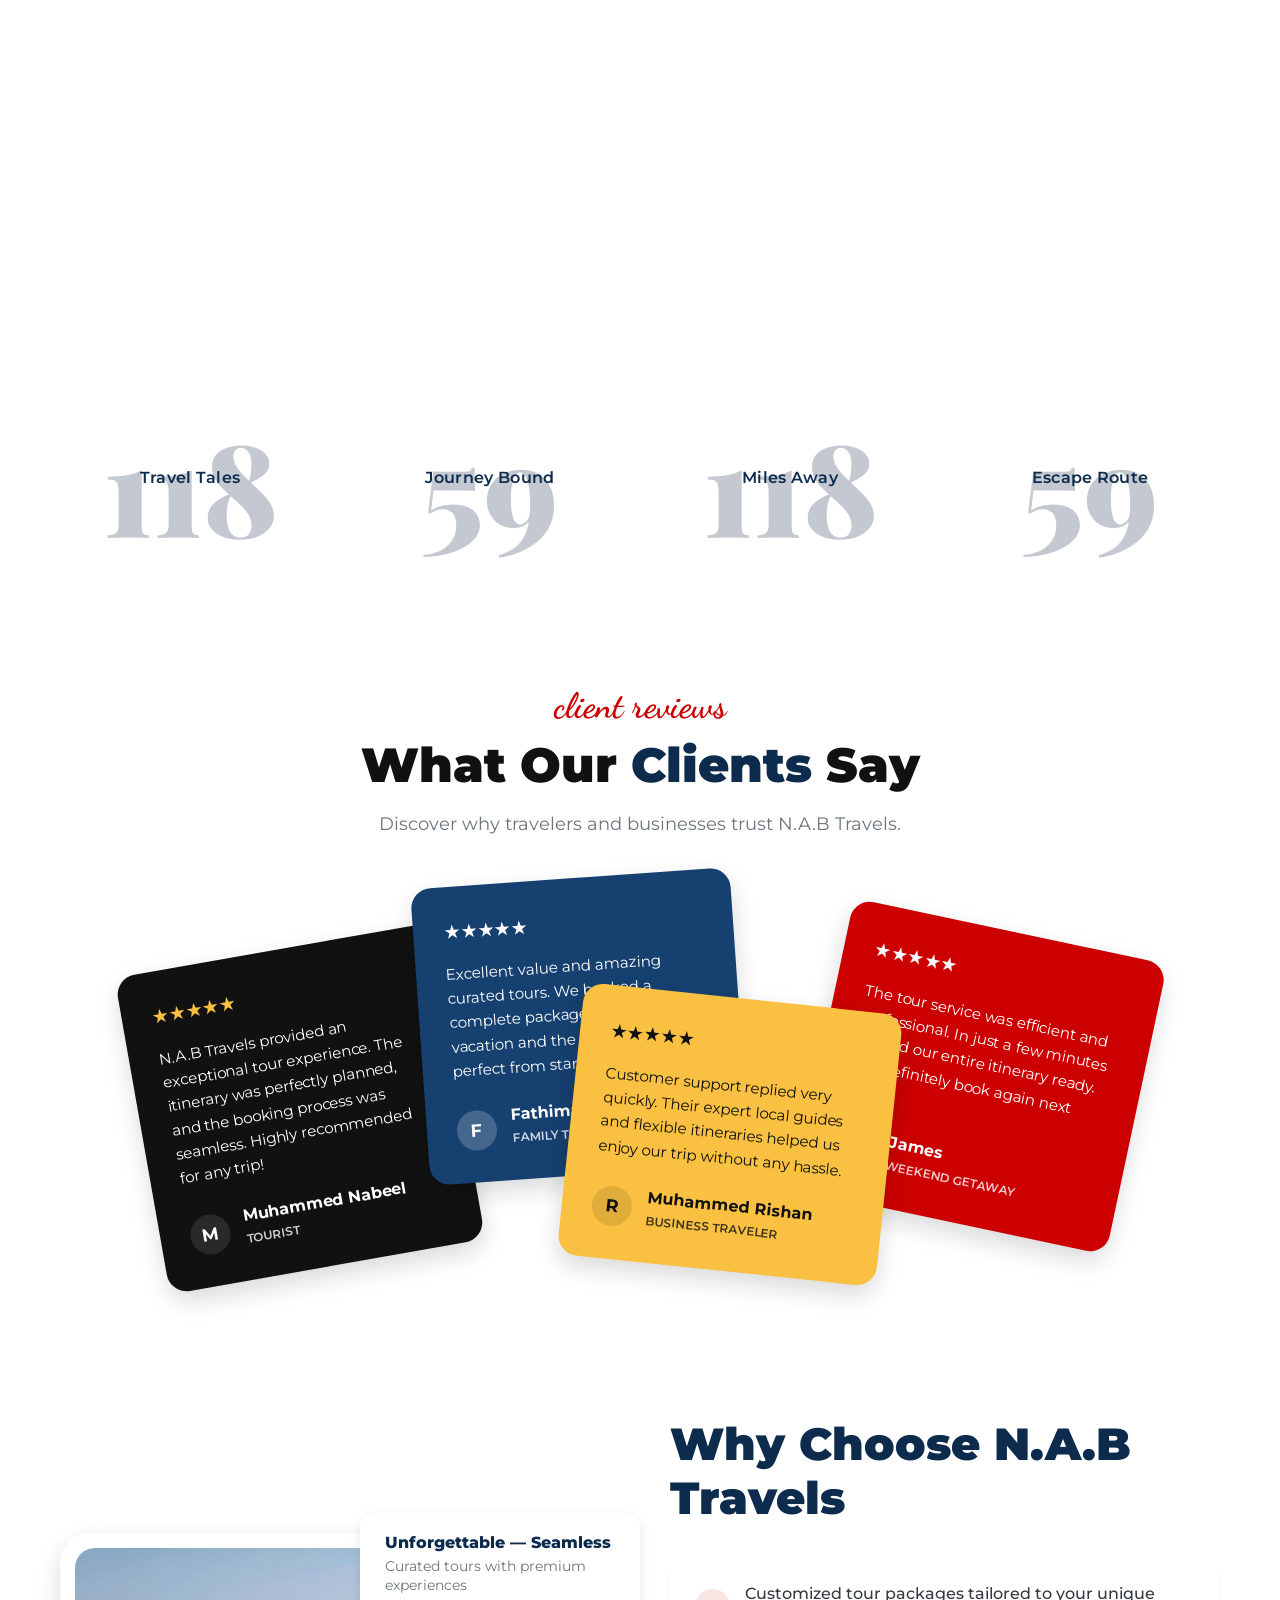
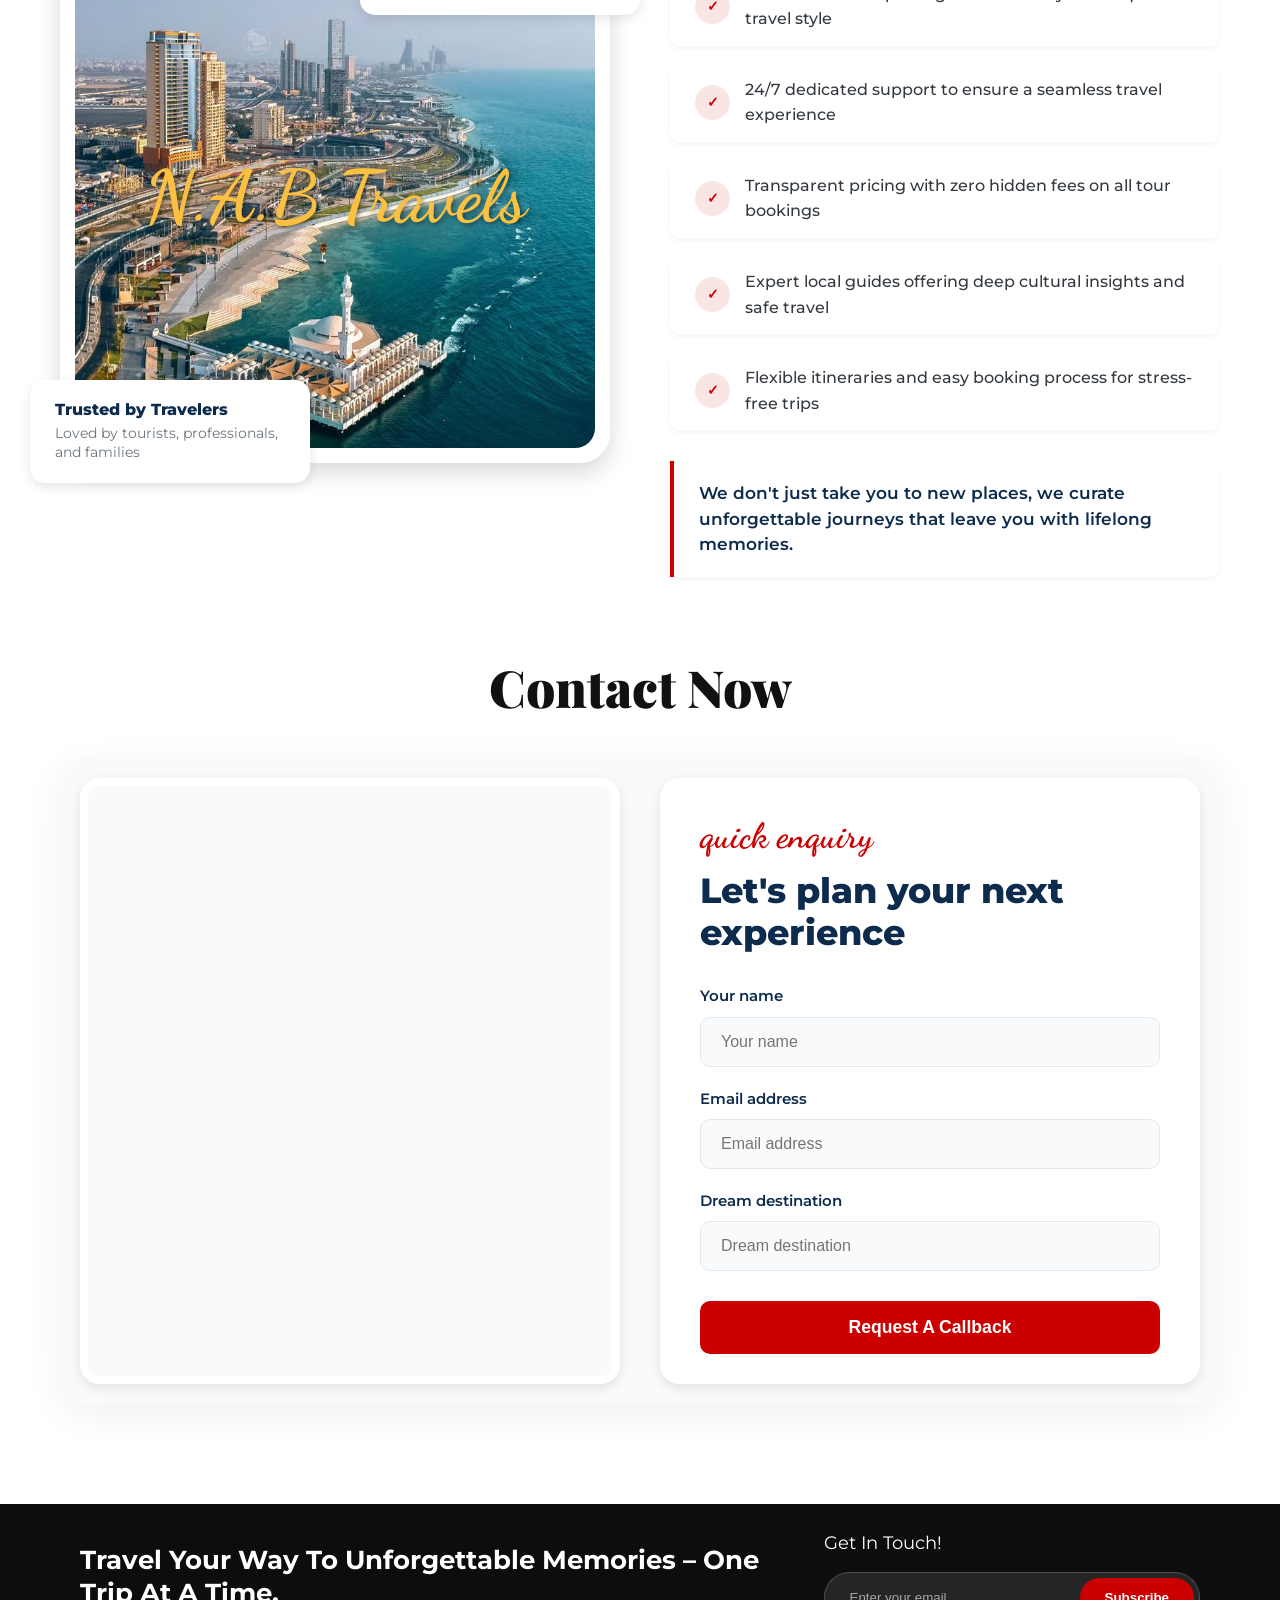
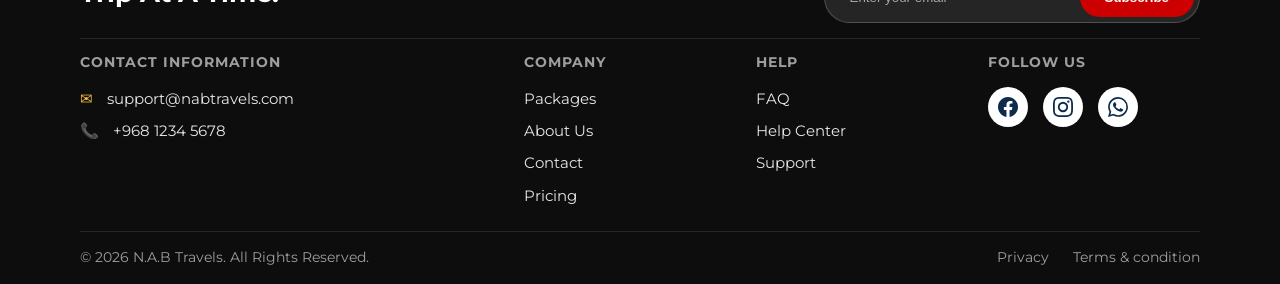
==== commit c93c6a1c: "Update project" ====
--- a/index.html
+++ b/index.html
@@ -56,7 +56,7 @@
                         <line x1="21" y1="21" x2="16.65" y2="16.65"></line>
                     </svg>
                 </button>
-                <a href="#explore" class="btn btn-pill-white">EXPLORE MORE &#8599;</a>
+                <a href="#explore" class="btn btn-pill-white">EXPLORE MORE <svg viewBox="0 0 24 24" width="16" height="16" stroke="currentColor" stroke-width="2" fill="none" stroke-linecap="round" stroke-linejoin="round" style="margin-left: 5px; vertical-align: middle;"><line x1="7" y1="17" x2="17" y2="7"></line><polyline points="7 7 17 7 17 17"></polyline></svg></a>
                 <div class="hamburger" id="hamburger">
                     <span></span>
                     <span></span>
@@ -82,7 +82,7 @@
                     <h2>THE WORLD</h2>
                 </div>
             </div>
-            <a href="#destinations" class="btn btn-pill-red mt-4">See All Destination &#8599;</a>
+            <a href="#destinations" class="btn btn-pill-red mt-4">See All Destination <svg viewBox="0 0 24 24" width="16" height="16" stroke="currentColor" stroke-width="2" fill="none" stroke-linecap="round" stroke-linejoin="round" style="margin-left: 5px; vertical-align: middle;"><line x1="7" y1="17" x2="17" y2="7"></line><polyline points="7 7 17 7 17 17"></polyline></svg></a>
         </div>
     </section>
 
@@ -188,7 +188,7 @@
                             experienced team provides unparalleled service,
                         </p>
                         <div class="about-action" style="margin-top: 2rem;">
-                            <a href="#explore" class="btn btn-pill-red">EXPLORE MORE &#8599;</a>
+                            <a href="#explore" class="btn btn-pill-red">EXPLORE MORE <svg viewBox="0 0 24 24" width="16" height="16" stroke="currentColor" stroke-width="2" fill="none" stroke-linecap="round" stroke-linejoin="round" style="margin-left: 5px; vertical-align: middle;"><line x1="7" y1="17" x2="17" y2="7"></line><polyline points="7 7 17 7 17 17"></polyline></svg></a>
                         </div>
                     </div>
                 </div>
@@ -308,7 +308,7 @@
 
         <div class="container">
             <div class="destinations-action" style="text-align: center; margin-top: 50px;">
-                <a href="#all-destinations" class="btn btn-pill-red">EXPLORE MORE &#8599;</a>
+                <a href="#all-destinations" class="btn btn-pill-red">EXPLORE MORE <svg viewBox="0 0 24 24" width="16" height="16" stroke="currentColor" stroke-width="2" fill="none" stroke-linecap="round" stroke-linejoin="round" style="margin-left: 5px; vertical-align: middle;"><line x1="7" y1="17" x2="17" y2="7"></line><polyline points="7 7 17 7 17 17"></polyline></svg></a>
             </div>
         </div>
         </div>
@@ -322,12 +322,14 @@
             <svg class="flight-path-svg" viewBox="0 0 1200 100" preserveAspectRatio="none">
                 <path id="flight-curve" d="M 0,60 C 300,10 900,110 1200,60" fill="none" stroke="#dcdcdc"
                     stroke-width="2" stroke-dasharray="6,6" />
-                <text font-size="28" fill="#cc1a1f" text-anchor="middle" dominant-baseline="central">
-                    &#9992;
+                <g>
+                    <g transform="translate(-12, -12) rotate(90, 12, 12)">
+                        <path d="M21 16v-2l-8-5V3.5c0-.83-.67-1.5-1.5-1.5S10 2.67 10 3.5V9l-8 5v2l8-2.5V19l-2 1.5V22l3.5-1 3.5 1v-1.5L13 19v-5.5l8 2.5z" fill="#cc1a1f"/>
+                    </g>
                     <animateMotion dur="12s" repeatCount="indefinite" rotate="auto" keyPoints="0;1" keyTimes="0;1">
                         <mpath href="#flight-curve" />
                     </animateMotion>
-                </text>
+                </g>
             </svg>
         </div>
 
@@ -375,7 +377,7 @@
                                         <strong>$650.00</strong>
                                         <span>/ Per Person</span>
                                     </div>
-                                    <a href="#" class="advance-explore">EXPLORE MORE &#8599;</a>
+                                    <a href="#" class="advance-explore">EXPLORE MORE <svg viewBox="0 0 24 24" width="16" height="16" stroke="currentColor" stroke-width="2" fill="none" stroke-linecap="round" stroke-linejoin="round" style="margin-left: 5px; vertical-align: middle;"><line x1="7" y1="17" x2="17" y2="7"></line><polyline points="7 7 17 7 17 17"></polyline></svg></a>
                                 </div>
                             </div>
                         </div>
@@ -410,7 +412,7 @@
                                         <strong>$889.00</strong>
                                         <span>/ Per Person</span>
                                     </div>
-                                    <a href="#" class="advance-explore">EXPLORE MORE &#8599;</a>
+                                    <a href="#" class="advance-explore">EXPLORE MORE <svg viewBox="0 0 24 24" width="16" height="16" stroke="currentColor" stroke-width="2" fill="none" stroke-linecap="round" stroke-linejoin="round" style="margin-left: 5px; vertical-align: middle;"><line x1="7" y1="17" x2="17" y2="7"></line><polyline points="7 7 17 7 17 17"></polyline></svg></a>
                                 </div>
                             </div>
                         </div>
@@ -445,7 +447,7 @@
                                         <strong>$149.00</strong>
                                         <span>/ Per Person</span>
                                     </div>
-                                    <a href="#" class="advance-explore">EXPLORE MORE &#8599;</a>
+                                    <a href="#" class="advance-explore">EXPLORE MORE <svg viewBox="0 0 24 24" width="16" height="16" stroke="currentColor" stroke-width="2" fill="none" stroke-linecap="round" stroke-linejoin="round" style="margin-left: 5px; vertical-align: middle;"><line x1="7" y1="17" x2="17" y2="7"></line><polyline points="7 7 17 7 17 17"></polyline></svg></a>
                                 </div>
                             </div>
                         </div>
@@ -480,7 +482,7 @@
                                         <strong>$950.00</strong>
                                         <span>/ Per Person</span>
                                     </div>
-                                    <a href="#" class="advance-explore">EXPLORE MORE &#8599;</a>
+                                    <a href="#" class="advance-explore">EXPLORE MORE <svg viewBox="0 0 24 24" width="16" height="16" stroke="currentColor" stroke-width="2" fill="none" stroke-linecap="round" stroke-linejoin="round" style="margin-left: 5px; vertical-align: middle;"><line x1="7" y1="17" x2="17" y2="7"></line><polyline points="7 7 17 7 17 17"></polyline></svg></a>
                                 </div>
                             </div>
                         </div>
@@ -519,7 +521,7 @@
                                         <strong>$650.00</strong>
                                         <span>/ Per Person</span>
                                     </div>
-                                    <a href="#" class="advance-explore">EXPLORE MORE &#8599;</a>
+                                    <a href="#" class="advance-explore">EXPLORE MORE <svg viewBox="0 0 24 24" width="16" height="16" stroke="currentColor" stroke-width="2" fill="none" stroke-linecap="round" stroke-linejoin="round" style="margin-left: 5px; vertical-align: middle;"><line x1="7" y1="17" x2="17" y2="7"></line><polyline points="7 7 17 7 17 17"></polyline></svg></a>
                                 </div>
                             </div>
                         </div>
@@ -554,7 +556,7 @@
                                         <strong>$889.00</strong>
                                         <span>/ Per Person</span>
                                     </div>
-                                    <a href="#" class="advance-explore">EXPLORE MORE &#8599;</a>
+                                    <a href="#" class="advance-explore">EXPLORE MORE <svg viewBox="0 0 24 24" width="16" height="16" stroke="currentColor" stroke-width="2" fill="none" stroke-linecap="round" stroke-linejoin="round" style="margin-left: 5px; vertical-align: middle;"><line x1="7" y1="17" x2="17" y2="7"></line><polyline points="7 7 17 7 17 17"></polyline></svg></a>
                                 </div>
                             </div>
                         </div>
@@ -589,7 +591,7 @@
                                         <strong>$149.00</strong>
                                         <span>/ Per Person</span>
                                     </div>
-                                    <a href="#" class="advance-explore">EXPLORE MORE &#8599;</a>
+                                    <a href="#" class="advance-explore">EXPLORE MORE <svg viewBox="0 0 24 24" width="16" height="16" stroke="currentColor" stroke-width="2" fill="none" stroke-linecap="round" stroke-linejoin="round" style="margin-left: 5px; vertical-align: middle;"><line x1="7" y1="17" x2="17" y2="7"></line><polyline points="7 7 17 7 17 17"></polyline></svg></a>
                                 </div>
                             </div>
                         </div>
@@ -624,7 +626,7 @@
                                         <strong>$950.00</strong>
                                         <span>/ Per Person</span>
                                     </div>
-                                    <a href="#" class="advance-explore">EXPLORE MORE &#8599;</a>
+                                    <a href="#" class="advance-explore">EXPLORE MORE <svg viewBox="0 0 24 24" width="16" height="16" stroke="currentColor" stroke-width="2" fill="none" stroke-linecap="round" stroke-linejoin="round" style="margin-left: 5px; vertical-align: middle;"><line x1="7" y1="17" x2="17" y2="7"></line><polyline points="7 7 17 7 17 17"></polyline></svg></a>
                                 </div>
                             </div>
                         </div>
